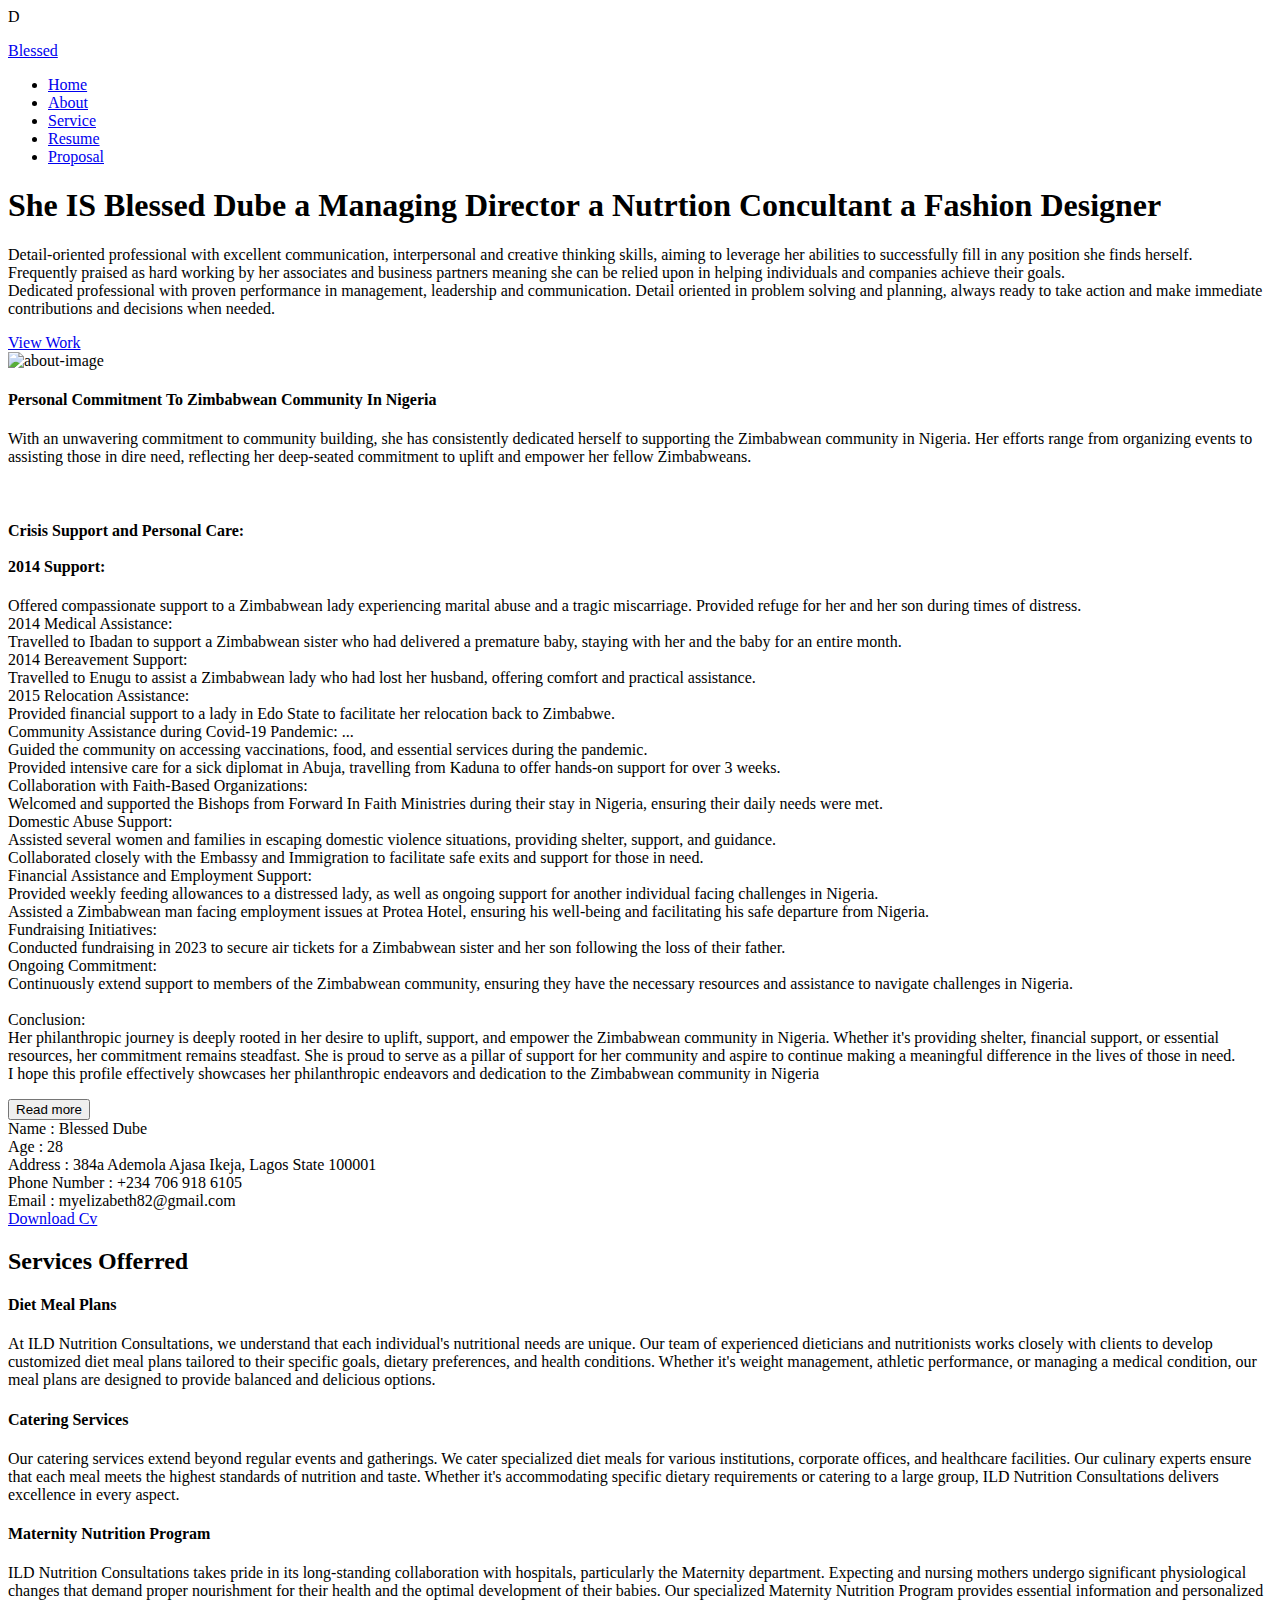
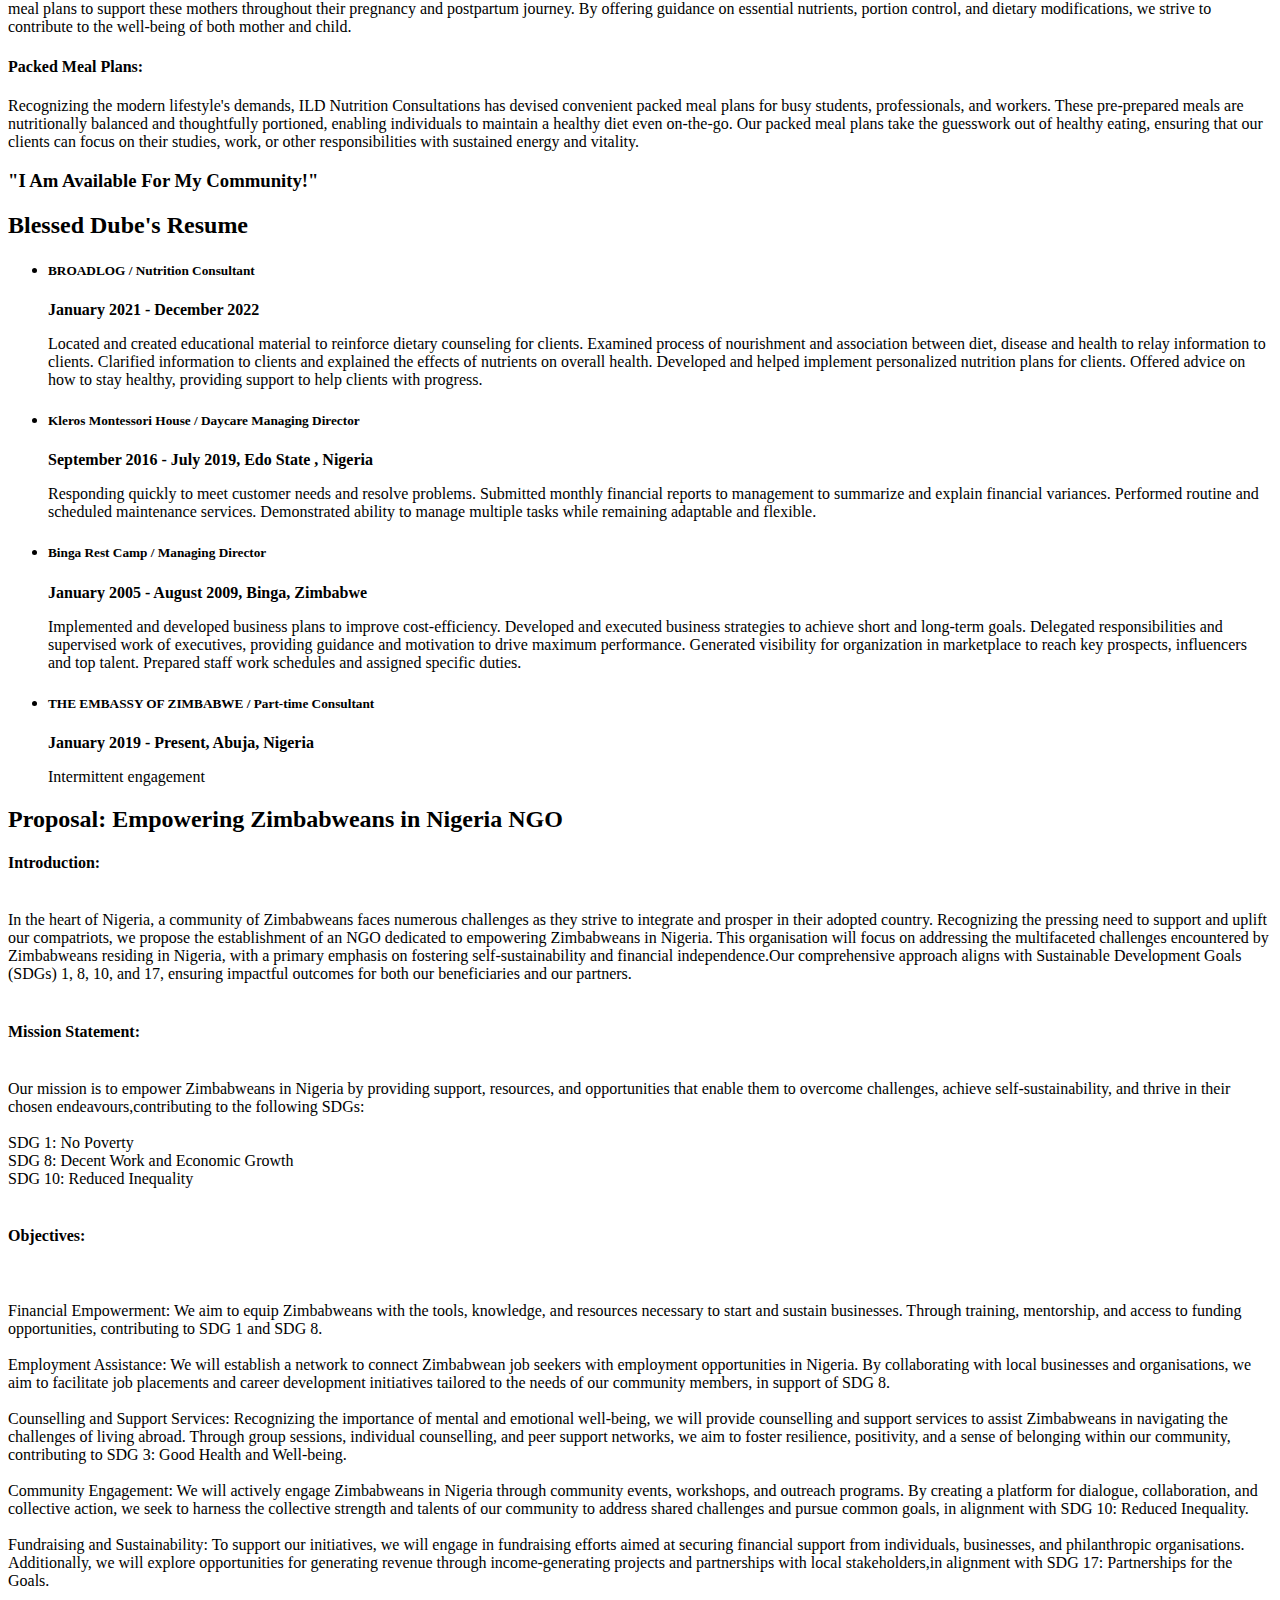
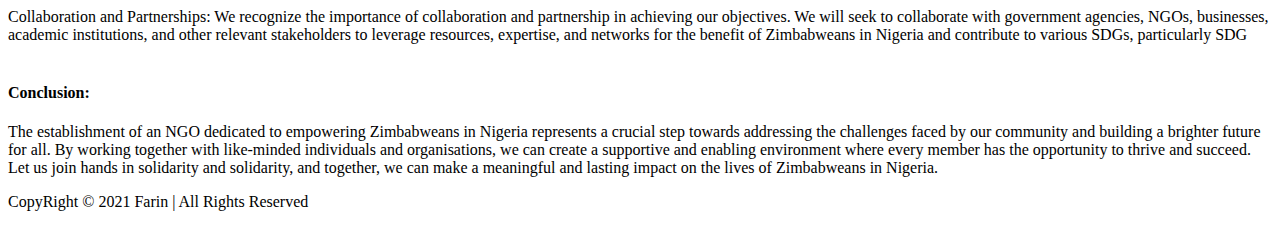
==== index.html @ da4131fa "Add files via upload" ====
<!doctype html>
<html lang="zxx">
	<head>
		<!-- Meta -->
		<meta charset="utf-8">
		<meta http-equiv="X-UA-Compatible" content="IE=edge">
		<meta name="viewport" content="width=device-width, initial-scale=1"> 
		<!-- The above 3 meta tags *must* come first in the head; any other head content must come *after* these tags -->
		<!-- SITE TITLE -->
		<title>Blessed Dube Personal Portfolio</title>
		<link href="https://fonts.googleapis.com/css?family=Poppins:300i,400,400i,500,600,700,800" rel="stylesheet">		
		<link href="fonts/font-awesome.min.css" rel="stylesheet"/>
		<link rel="icon" href="images/favicon.jpg"/>
		<link href="fonts/themify-icons.css" rel="stylesheet"/>		
		<link href="fonts/etline.css" rel="stylesheet"/>
		<link href="css/plugins.css" rel="stylesheet"/>
		<link href="css/lightbox.min.css" rel="stylesheet"/>
		<link href="css/responsive.css" rel="stylesheet"/>
		<link href="css/style.css" rel="stylesheet"/>
		<!-- HTML5 shim and Respond.js IE8 support of HTML5 elements and media queries -->
		<!-- WARNING: Respond.js doesn't work if you view the page via file:// -->
		<!--[if lt IE 9]>
		  <script src="https://oss.maxcdn.com/html5shiv/3.7.2/html5shiv.min.js"></script>
		  <script src="https://oss.maxcdn.com/respond/1.4.2/respond.min.js"></script>
		<![endif]-->
	</head>
	<body data-spy="scroll" data-offset="80">
		<!-- START PRELOADER -->
			<div class="preloader">
				<div class="loader">
					<div class="loader-outter"></div>
					<div class="loader-inner"></div>

					<span>D</span>
				</div>
			</div>
		<!-- END PRELOADER -->
		
		<!-- START NAVBAR -->
			<div class="navbar navbar-default navbar-fixed-top menu-top">
				<div class="container">
					<div class="logo">
						<a href="index.html" class="navbar-brand"><p>Blessed</p></a>
						<div class="mobile-nav"></div>
					</div>
					</div>
					
					<div id="navbar" class="main_menu">
						<ul class="nav navbar-nav navbar-right">
							<li><a href="#home">Home</a></li>
							<li><a href="#about">About</a></li>
							<li><a href="#service">Service</a></li>
							<li><a href="#resume">Resume</a></li>	
							<li><a href="#blog">Proposal</a></li>													

						</ul>
					</div> 
				</div><!--- END CONTAINER -->
			</div> 
		<!-- END NAVBAR -->			
		
		<!-- START BANNER-SHOW -->
			<section id="home" class="main_banner banner_bg">
				<div class="container">
					<div class="row">
						<div class="col-lg-6 col-md-6">
							<div class="banner_content">
								<h1 class="cd-headline clip">
									<span class="fw_600">She IS</span>
									<span class="cd-words-wrapper">
										<b class="is-visible fw_600">Blessed Dube</b>
										<b class="fw_600">a Managing Director</b>
										<b class="fw_600">a Nutrtion Concultant</b>
										<b class="fw_600">a Fashion Designer</b>
									</span>
								</h1>
								<p>Detail-oriented professional with excellent communication, interpersonal and creative thinking skills, aiming to leverage her abilities to successfully fill in any position she finds herself.<br>
									Frequently praised as hard working by her associates and business partners meaning she can be relied upon in helping individuals and companies achieve their goals. <br>
									Dedicated professional with proven performance in management, leadership and communication. Detail oriented in problem solving and planning, always ready to take action and make immediate contributions and decisions when needed.
									</p>
								<a href="#portfolio" class="banner_btn">View Work</a>							
							</div>
						</div>
						
					</div>
				</div>
			</section>
		<!-- END BANNER-SHOW -->
		
		<!-- START ABOUT -->
			<section id="about" class="gray_bg section_padding">
				<div class="container">
					<div class="single_about">
						<div class="row">
							<div class="col-md-5 col-sm-6 col-xs-12">
								<div class="about_image wow fadeInLeft">
									<img src="images/mrs-dube-about.jpg" alt="about-image" />
								</div>
							</div>
							
							<div class="col-md-7 col-sm-6 col-xs-12">
								<div class="about_content_area wow fadeInRight">
									<h4>Personal Commitment To <span>Zimbabwean Community</span> In Nigeria</h4>					
									<p>With an unwavering commitment to community building, she has consistently dedicated herself to supporting the Zimbabwean community in Nigeria. Her efforts range from organizing events to assisting those in dire need, reflecting her deep-seated commitment to uplift and empower her fellow Zimbabweans.</p><br>
									<h4>Crisis <span>Support</span> and<span> Personal</span> Care: <br>
									<br>
									<span>2014 Support:</span>	
									</h4>
									<p>
										Offered compassionate support to a Zimbabwean lady experiencing marital abuse and a tragic miscarriage. Provided refuge for her and her son during times of distress. <br>
										2014 Medical Assistance:<br>

										Travelled to Ibadan to support a Zimbabwean sister who had delivered a premature baby, staying with her and the baby for an entire month. <br>
										2014 Bereavement Support:<br>

										Travelled to Enugu to assist a Zimbabwean lady who had lost her husband, offering comfort and practical assistance. <br>
										2015 Relocation Assistance: <br>

										 Provided financial support to a lady in Edo State to facilitate her relocation back to Zimbabwe. <br>
										Community Assistance during Covid-19 Pandemic:<span id="dots"> ...</span><br>
										<span id="more">Guided the community on accessing vaccinations, food, and essential services during the pandemic. <br>

										Provided intensive care for a sick diplomat in Abuja, travelling from Kaduna to offer hands-on support for over 3 weeks. <br>
										
										Collaboration with Faith-Based Organizations: <br>
										
										Welcomed and supported the Bishops from Forward In Faith Ministries during their stay in Nigeria, ensuring their daily needs were met. <br>
										Domestic Abuse Support: <br>
										
										Assisted several women and families in escaping domestic violence situations, providing shelter, support, and guidance. <br>
										
										Collaborated closely with the Embassy and Immigration to facilitate safe exits and support for those in need. <br>
										
										Financial Assistance and Employment Support: <br>

										Provided weekly feeding allowances to a distressed lady, as well as ongoing support for another individual facing challenges in Nigeria. <br>

										Assisted a Zimbabwean man facing employment issues at Protea Hotel, ensuring his well-being and facilitating his safe departure from Nigeria. <br>

										Fundraising Initiatives: <br>

										Conducted fundraising in 2023 to secure air tickets for a Zimbabwean sister and her son following the loss of their father. <br>
										Ongoing Commitment: <br>

										Continuously extend support to members of the Zimbabwean community, ensuring they have the necessary resources and assistance to navigate challenges in Nigeria. <br>
										<br>
										Conclusion: <br>

										Her philanthropic journey is deeply rooted in her desire to uplift, support, and empower the Zimbabwean community in Nigeria. Whether it's providing shelter, financial support, or essential resources, her commitment remains steadfast. She is proud to serve as a pillar of support for her community and aspire to continue making a meaningful difference in the lives of those in need. <br>

										I hope this profile effectively showcases her philanthropic endeavors and dedication to the Zimbabwean community in Nigeria
										</span>
									</p><div class="read_more"><button onclick="myFunction()" id="myBtn">Read more</button></div>
									<div class="about_details">
										<div class="row">
											<div class="col-md-12">
												<div class="ct_about">
												   <span> Name </span> : Blessed Dube											   
												</div>
											</div>
											
											<div class="col-md-12">
												<div class="ct_about">
												   <span> Age </span>
												   : 28
												</div>
											</div>
											
											<div class="col-md-12">
												<div class="ct_about">
												   <span> Address </span>
												   : 384a Ademola Ajasa Ikeja, Lagos State 100001
												</div>
											</div>
											
											<div class="col-md-12">
												<div class="ct_about">
												   <span> Phone Number </span>
												   : +234 706 918 6105
												</div>
											</div>
											
											<div class="col-md-12">
												<div class="ct_about">
												   <span> Email </span>
												   : myelizabeth82@gmail.com
												</div>
											</div>
										</div>
									</div>
									
									<a href="#" class="btn btn-default main_btn">Download Cv</a>
								</div>
							</div>
						</div>
					</div>
				</div>
			</section>
		<!-- END ABOUT -->
		
		<!-- START SERVICE -->
			<section id="service" class="gray_bg section_padding">
				<div class="container">
					<div class="col-md-12 col-sm-12-col-xs-12">
						<div class="section_heading text-center wow flipInX" data-wow-delay="0.4s">
							<h2><span>Services</span> Offerred</h2>							
							<div class="sm_border"></div>
						</div>	
					</div>
					
					<div class="row text-center">
						<div class="col-md-4 col-sm-6 col-xs-12">
							<div class="single-service wow fadeInDown">
								<h4>Diet Meal Plans</h4>
								<P>At ILD Nutrition Consultations, we understand that each individual's nutritional needs are
									unique. Our team of experienced dieticians and nutritionists works closely with clients to
									develop customized diet meal plans tailored to their specific goals, dietary preferences, and
									health conditions. Whether it's weight management, athletic performance, or managing a
									medical condition, our meal plans are designed to provide balanced and delicious options.</P>
							</div>
						</div> <!-- End Col -->
						<div class="col-md-4 col-sm-6 col-xs-12">
							<div class="single-service wow fadeInDown">
								<h4>Catering Services</h4>
								<P>Our catering services extend beyond regular events and gatherings. We cater specialized
									diet meals for various institutions, corporate offices, and healthcare facilities. Our culinary
									experts ensure that each meal meets the highest standards of nutrition and taste. Whether
									it's accommodating specific dietary requirements or catering to a large group, ILD
									Nutrition Consultations delivers excellence in every aspect.</P>
							</div>
						</div> <!-- End Col -->						
						<div class="col-md-4 col-sm-6 col-xs-12">
							<div class="single-service wow fadeInDown">
								<h4>Maternity Nutrition Program</h4>
								<P>ILD Nutrition Consultations takes pride in its long-standing collaboration with hospitals,
									particularly the Maternity department. Expecting and nursing mothers undergo significant
									physiological changes that demand proper nourishment for their health and the optimal
									development of their babies. Our specialized Maternity Nutrition Program provides
									essential information and personalized meal plans to support these mothers throughout
									their pregnancy and postpartum journey. By offering guidance on essential nutrients,
									portion control, and dietary modifications, we strive to contribute to the well-being of both
									mother and child.</P>
							</div>
						</div> <!-- End Col -->
						<div class="col-md-4 col-sm-6 col-xs-12">
							<div class="single-service wow fadeInUp">
								<h4>Packed Meal Plans:</h4>
								<P>Recognizing the modern lifestyle's demands, ILD Nutrition Consultations has devised
									convenient packed meal plans for busy students, professionals, and workers. These
									pre-prepared meals are nutritionally balanced and thoughtfully portioned, enabling
									individuals to maintain a healthy diet even on-the-go. Our packed meal plans take the
									guesswork out of healthy eating, ensuring that our clients can focus on their studies, work,
									or other responsibilities with sustained energy and vitality.</P>
							</div>
						</div> <!-- End Col -->
						
					</div>
				</div>
			</section>
		<!-- END SERVICE -->
		
		<!-- START CTA -->
			<section class="cta_section section_padding">
				<div class="container">
					<div class="row">
						<div class="col-lg-12 text-center">
							<div class="cta_content wow fadeInDown">
								<h3>"I Am Available For My Community!"</h3>
							</div>
						</div>
					</div>
				</div>
			</section>
        <!-- END CTA -->
		
		<!-- START RESUM -->	
			<section id="resume" class="gray_bg section_padding">
				<div class="container">
					<div class="col-md-12 col-sm-12-col-xs-12">
						<div class="section_heading text-center wow flipInX" data-wow-delay="0.4s">
							<h2>Blessed Dube's <span>Resume</span></h2>						
							<div class="sm_border"></div>
						</div>	
					</div>
					<div class="row">
						<div class="col-md-6 col-sm-12 col-xs-12">
							<div class="education-container wow fadeInLeft">
								<ul class="edu-list">
									<li>										
										<h5>BROADLOG / Nutrition Consultant </h5>
										<strong>January 2021 - December 2022</strong>
										<p>Located and created educational material to reinforce dietary counseling for clients.

											Examined process of nourishment and association between diet, disease and health to relay information to clients.
											
											Clarified information to clients and explained the effects of nutrients on overall health.
											
											Developed and helped implement personalized nutrition plans for clients.
											
											Offered advice on how to stay healthy, providing support to help clients with progress.
											</p>
									</li>
									<li>										
										<h5>Kleros Montessori House / Daycare Managing Director </h5>
										<strong>September 2016 - July 2019, Edo State , Nigeria</strong>
										<p>Responding quickly to meet customer needs and resolve problems.

											Submitted monthly financial reports to management to summarize and explain financial variances.
											
											Performed routine and scheduled maintenance services.
											
											Demonstrated ability to manage multiple tasks while remaining adaptable and flexible.
											</p>
									</li>
									<li>										
										<h5>Binga Rest Camp / Managing Director </h5>
										<strong>January 2005 - August 2009, Binga, Zimbabwe</strong>
										<p>Implemented and developed business plans to improve cost-efficiency.

											Developed and executed business strategies to achieve short and long-term goals.
											
											Delegated responsibilities and supervised work of executives, providing guidance and motivation to drive maximum performance.
											
											Generated visibility for organization in marketplace to reach key prospects, influencers and top talent.
											
											Prepared staff work schedules and assigned specific duties.
											</p>
									</li>
								</ul>
							</div>
						</div>
						
						<div class="col-md-6 col-sm-12 col-xs-12">
							<div class="education-container wow fadeInRight">
								<ul class="edu-list experience">
									<li>										
										<h5>THE EMBASSY OF ZIMBABWE / Part-time Consultant </h5>
										<strong>January 2019 - Present, Abuja, Nigeria </strong>
										<p>Intermittent engagement</p>
									</li>
								</ul>
							</div>
						</div>
					</div>
				</div>
			</section>
		<!-- END RESUM -->
		
		<!-- START BLOG -->
			<section id="blog" class="gray_bg section_padding">
				<div class="container">
					<div class="single_blog">
					<div class="row">
						<div class="col-md-12 col-sm-12-col-xs-12">
							<div class="section_heading text-center">
								<h2><span>Proposal: </span>Empowering Zimbabweans in Nigeria NGO</h2>							
								<div class="sm_border"></div>
							</div>	
						</div>	
								<p><h4><span>Introduction: </span></h4><br>
									In the heart of Nigeria, a community of Zimbabweans faces numerous challenges as they
									strive to integrate and prosper in their adopted country. Recognizing the pressing need to
									support and uplift our compatriots, we propose the establishment of an NGO dedicated to
									empowering Zimbabweans in Nigeria. This organisation will focus on addressing the
									multifaceted challenges encountered by Zimbabweans residing in Nigeria, with a primary
									emphasis on fostering self-sustainability and financial independence.Our comprehensive
									approach aligns with Sustainable Development Goals (SDGs) 1, 8, 10, and 17, ensuring
									impactful outcomes for both our beneficiaries and our partners. <br>
									<br>
									<h4><span>Mission Statement:</span></h4><br>
									Our mission is to empower Zimbabweans in Nigeria by providing support, resources, and
									opportunities that enable them to overcome challenges, achieve self-sustainability, and
									thrive in their chosen endeavours,contributing to the following SDGs:<br>
									<br>
									SDG 1: No Poverty<br>
									SDG 8: Decent Work and Economic Growth<br>
									SDG 10: Reduced Inequality<br>
									<br>
									<h4><span>Objectives:</span></h4><br>
									<br>
									<span>Financial Empowerment: </span>We aim to equip Zimbabweans with the tools, knowledge, and
									resources necessary to start and sustain businesses. Through training, mentorship, and
									access to funding opportunities, contributing to SDG 1 and SDG 8.<br>
									<br>
									<span>Employment Assistance: </span>We will establish a network to connect Zimbabwean job seekers
									with employment opportunities in Nigeria. By collaborating with local businesses and
									organisations, we aim to facilitate job placements and career development initiatives tailored
									to the needs of our community members, in support of SDG 8.<br>
									<br>
									<span>Counselling and Support Services: </span>Recognizing the importance of mental and emotional
									well-being, we will provide counselling and support services to assist Zimbabweans in
									navigating the challenges of living abroad. Through group sessions, individual counselling,
									and peer support networks, we aim to foster resilience, positivity, and a sense of belonging
									within our community, contributing to SDG 3: Good Health and Well-being.<br>
									<br>
									<span>Community Engagement: </span>We will actively engage Zimbabweans in Nigeria through
									community events, workshops, and outreach programs. By creating a platform for dialogue,
									collaboration, and collective action, we seek to harness the collective strength and talents of
									our community to address shared challenges and pursue common goals, in alignment with
									SDG 10: Reduced Inequality.<br>
									<br>
									<span>Fundraising and Sustainability:</span>
									To support our initiatives, we will engage in fundraising efforts aimed at securing financial
									support from individuals, businesses, and philanthropic organisations. Additionally, we will
									explore opportunities for generating revenue through income-generating projects and
									partnerships with local stakeholders,in alignment with SDG 17: Partnerships for the Goals.<br>
									<br>
									<span>Collaboration and Partnerships:</span>
									We recognize the importance of collaboration and partnership in achieving our objectives.
									We will seek to collaborate with government agencies, NGOs, businesses, academic
									institutions, and other relevant stakeholders to leverage resources, expertise, and networks
									for the benefit of Zimbabweans in Nigeria and contribute to various SDGs, particularly SDG<br>
									<br>
									<h4><span>Conclusion:</span></h4>
									The establishment of an NGO dedicated to empowering Zimbabweans in Nigeria represents
									a crucial step towards addressing the challenges faced by our community and building a
									brighter future for all. By working together with like-minded individuals and organisations, we
									can create a supportive and enabling environment where every member has the opportunity
									to thrive and succeed. Let us join hands in solidarity and solidarity, and together, we can
									make a meaningful and lasting impact on the lives of Zimbabweans in Nigeria.
									</p>
								</div>
								</div>
							</div>
						</section>
						
					
		
		<!-- START FOOTER -->
			<div class="footer">
				<div class="container">					
					<div class="copy-text text-center">
						<p>CopyRight © 2021 Farin | All Rights Reserved</p>
					</div>											
				</div>						
			</div>	
		<!-- END FOOTER -->
		
		<!-- Start jQuery -->
			<script src="js/jquery.min.js"></script>
			<script src="js/bootstrap.min.js"></script>
			<script src="js/owl.carousel.min.js"></script>
			<script src="js/modernizr-2.8.3.min.js"></script>
			<script src="js/jquery.nav.js"></script>
			<script src="js/jquery.inview.min.js"></script>
			<script src="js/isotope.pkgd.min.js"></script>
			<script src="js/animated-headline.js"></script>
			<script src="js/jquery.ripples-min.js"></script>
			<script src="js/lightbox.min.js"></script>
			<script src="js/slick-nav.js"></script>
			<script src="js/smooth-scroll.js"></script>
			<script src="js/form-contact.js"></script>
			<script src="js/scrolltopcontrol.js"></script>
			<script src="js/wow.min.js"></script>
			<script src="js/main.js"></script>
		<!-- End jQuery -->
		
	</body>
</html>
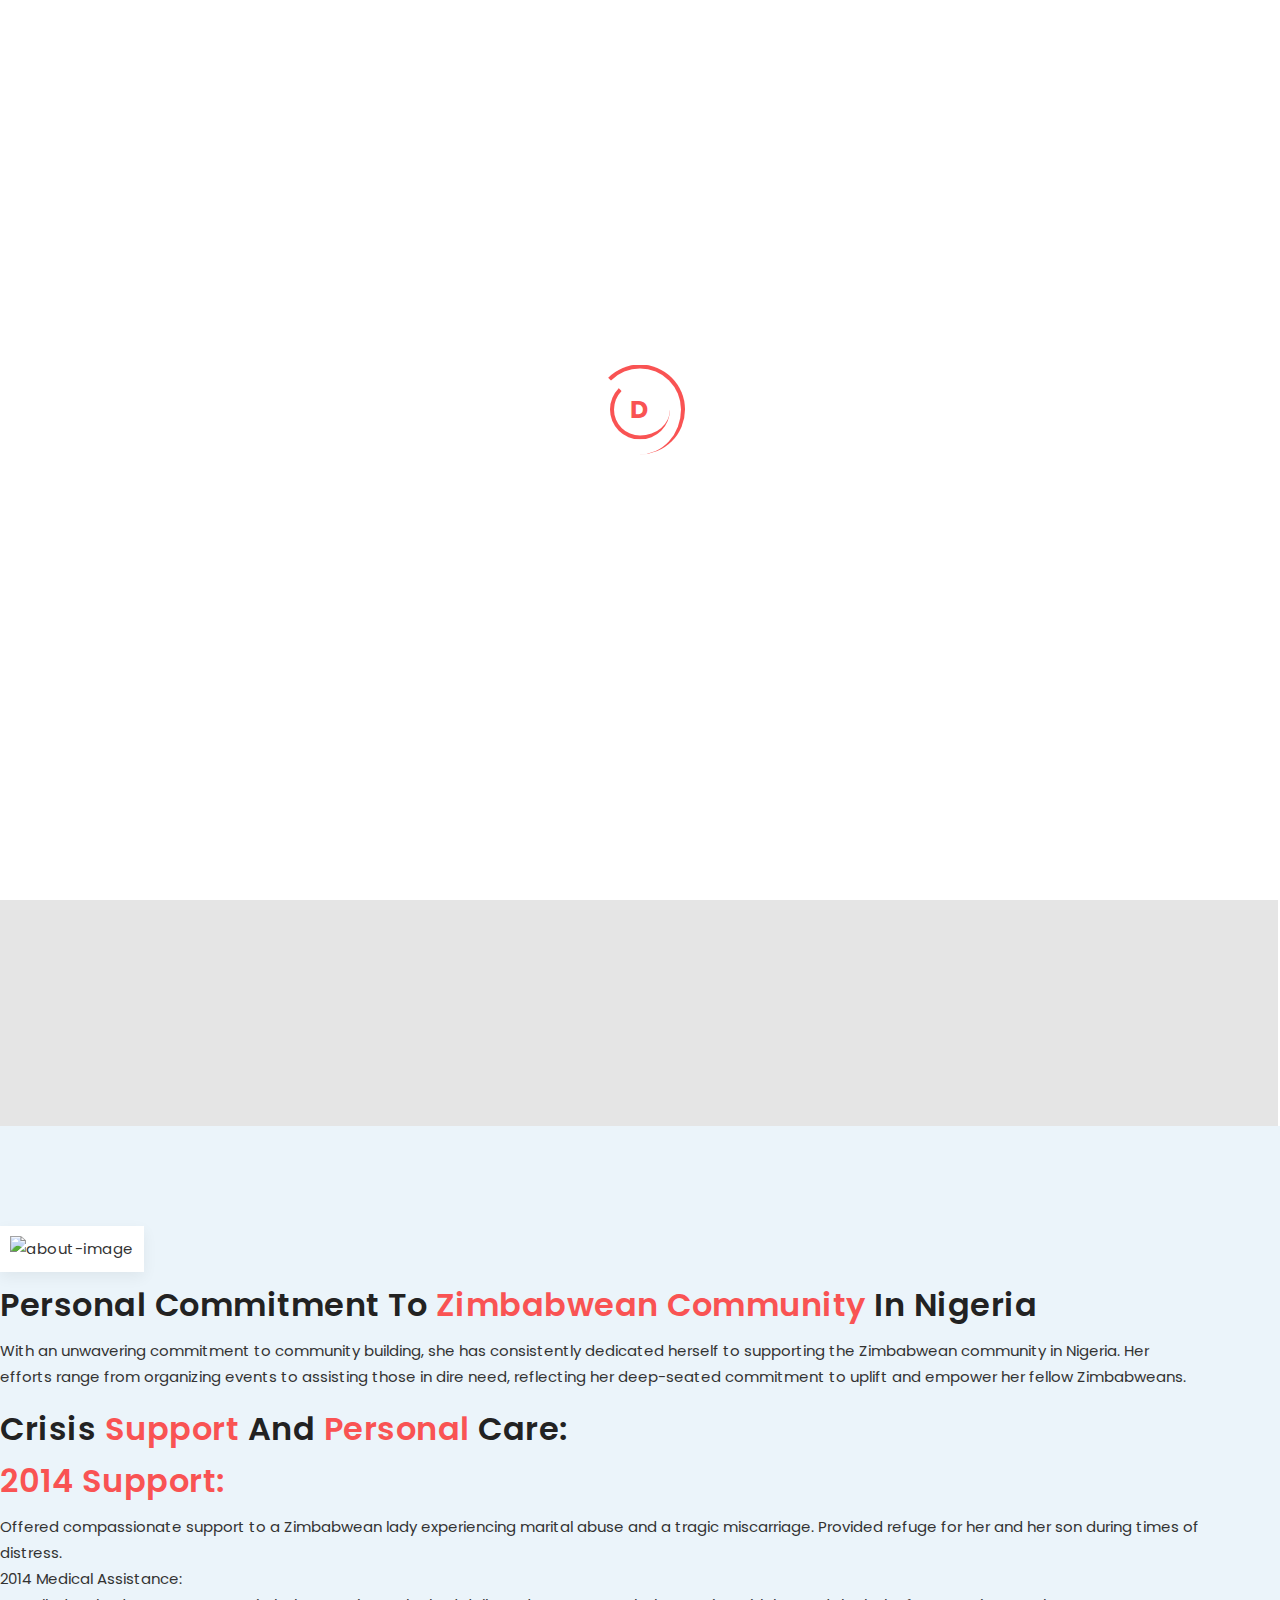
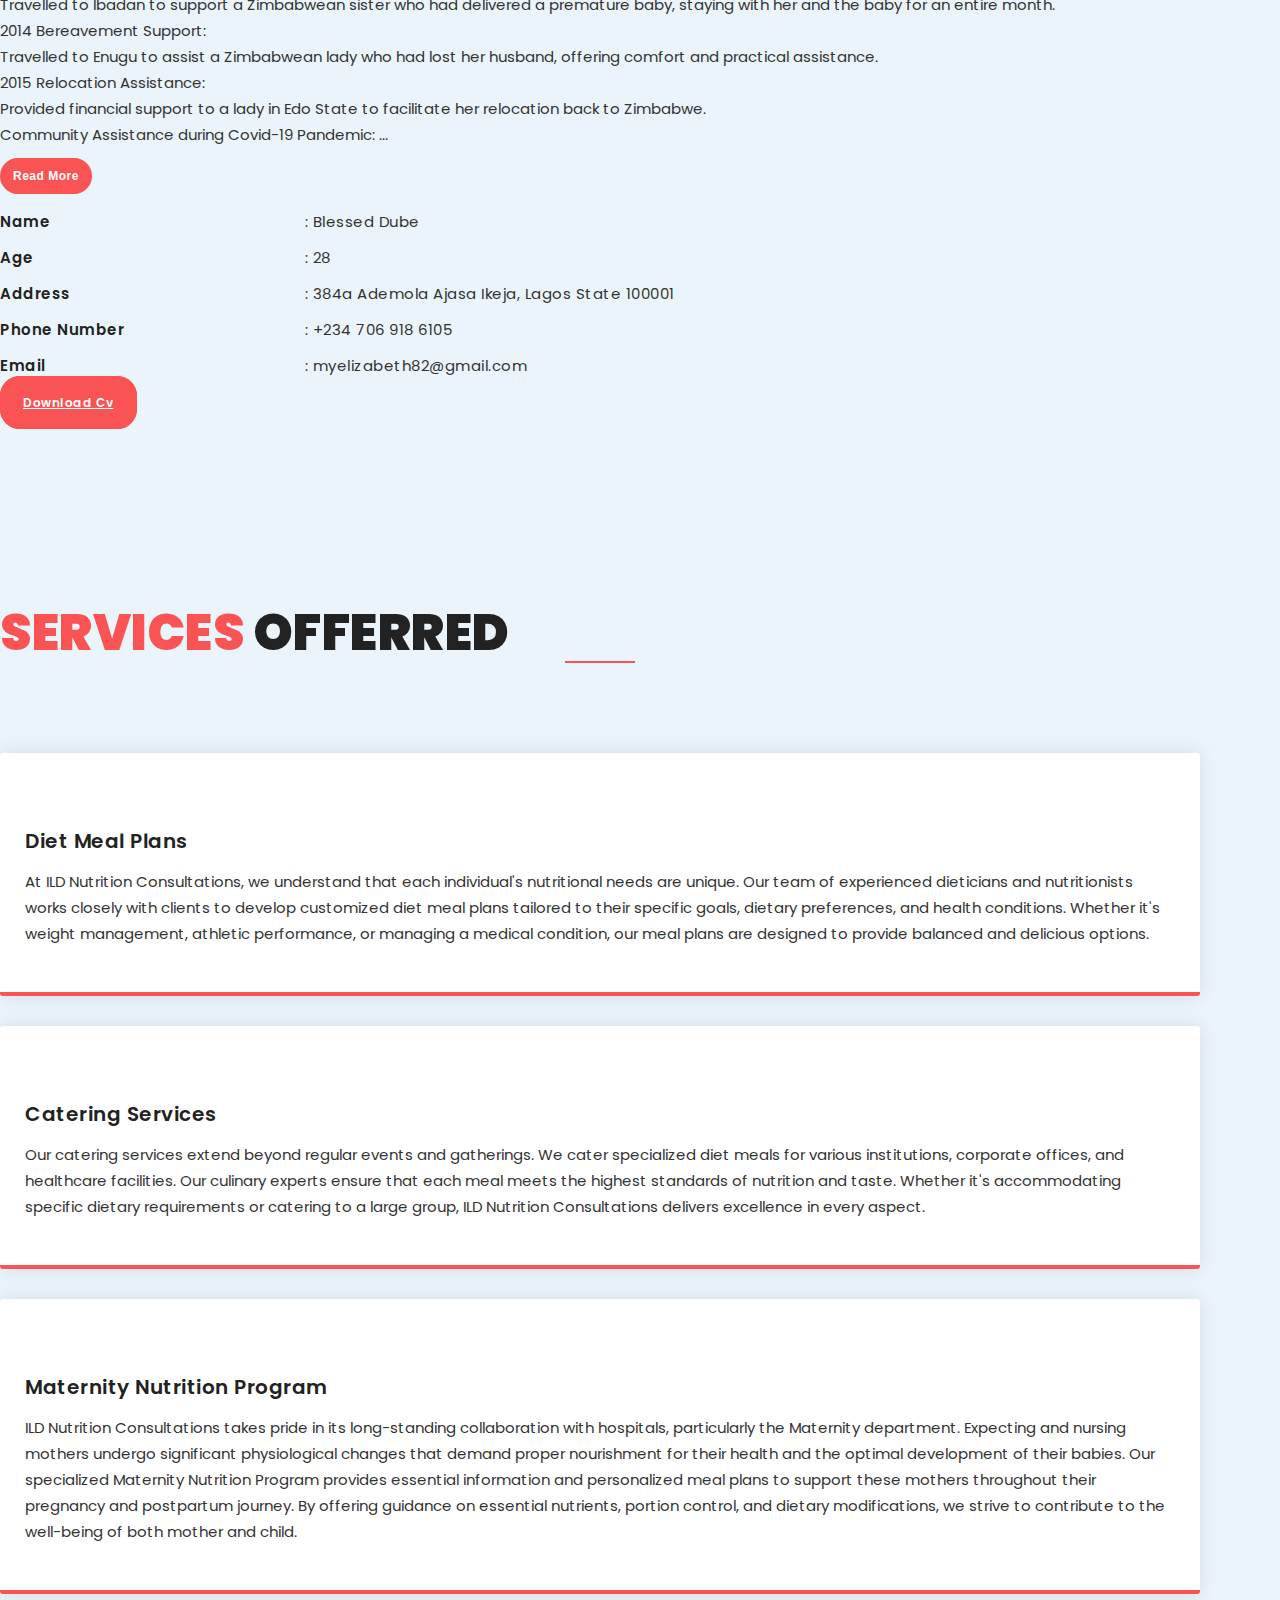
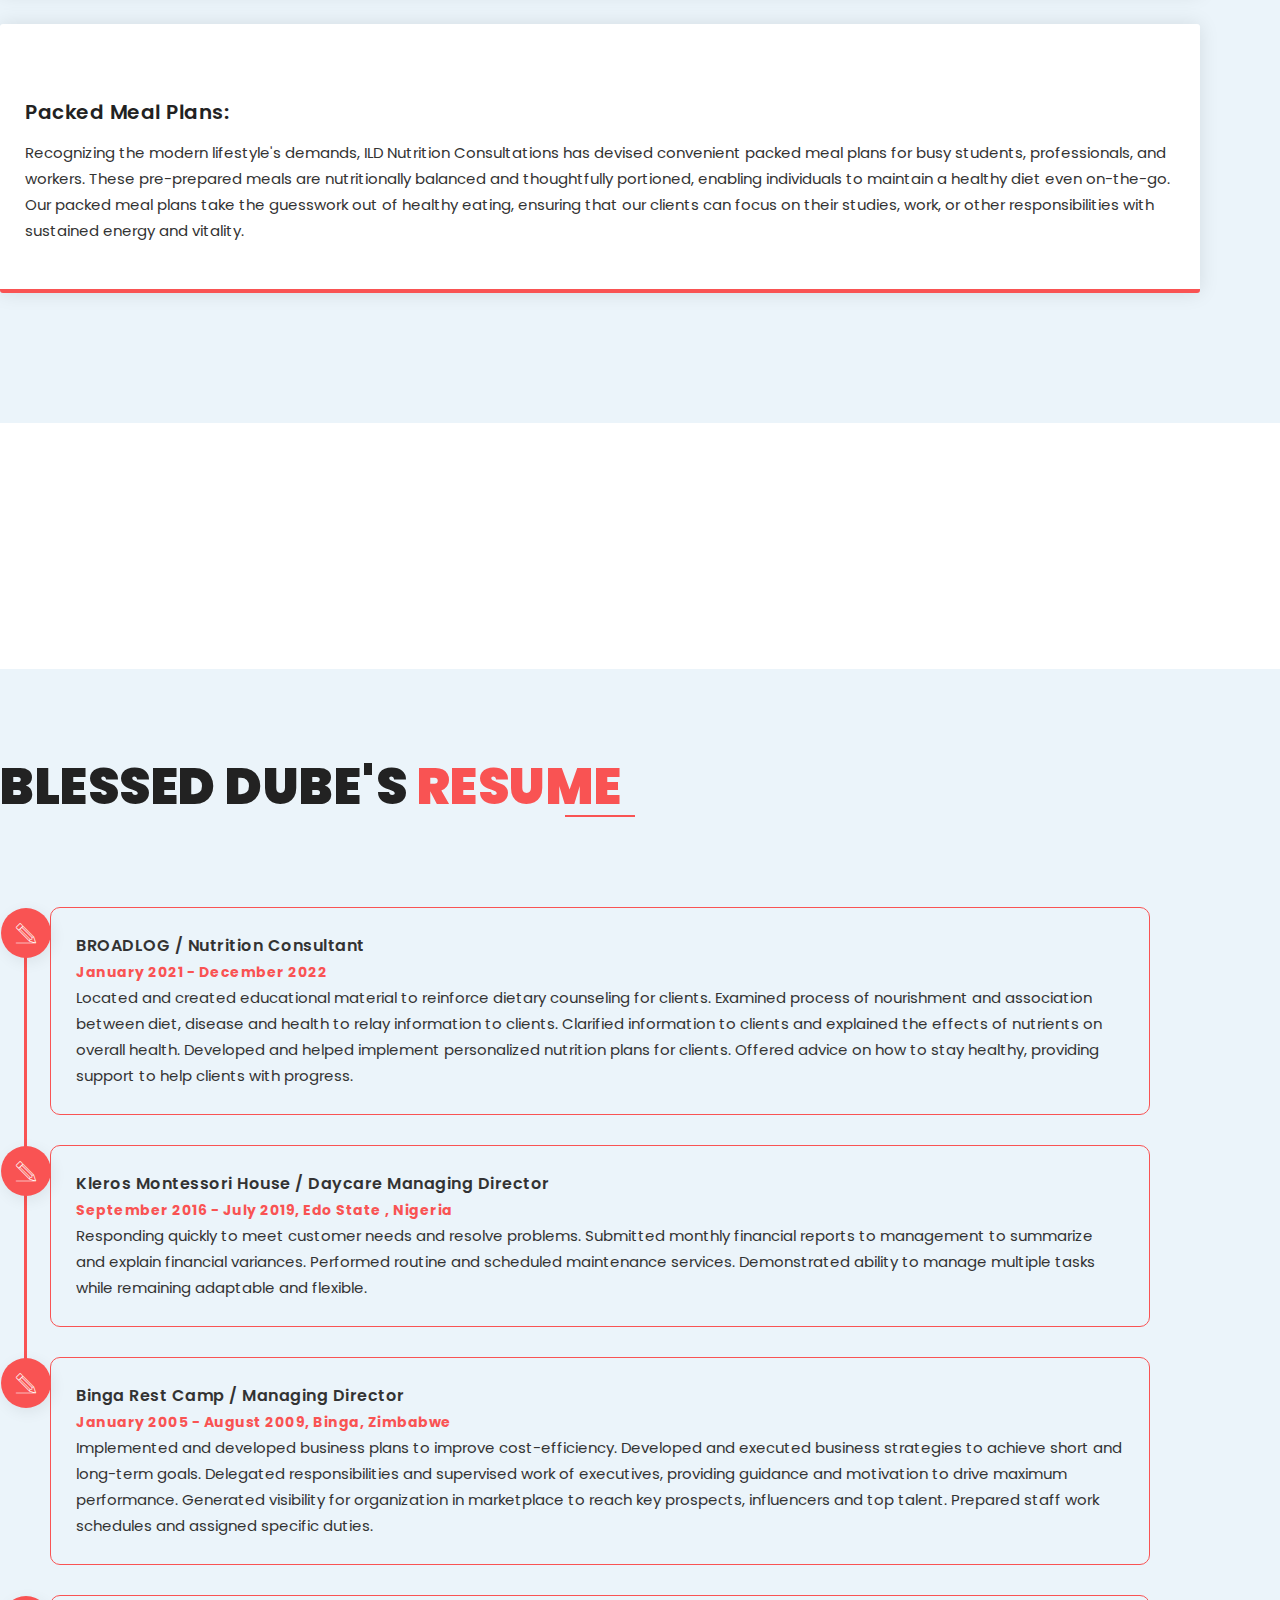
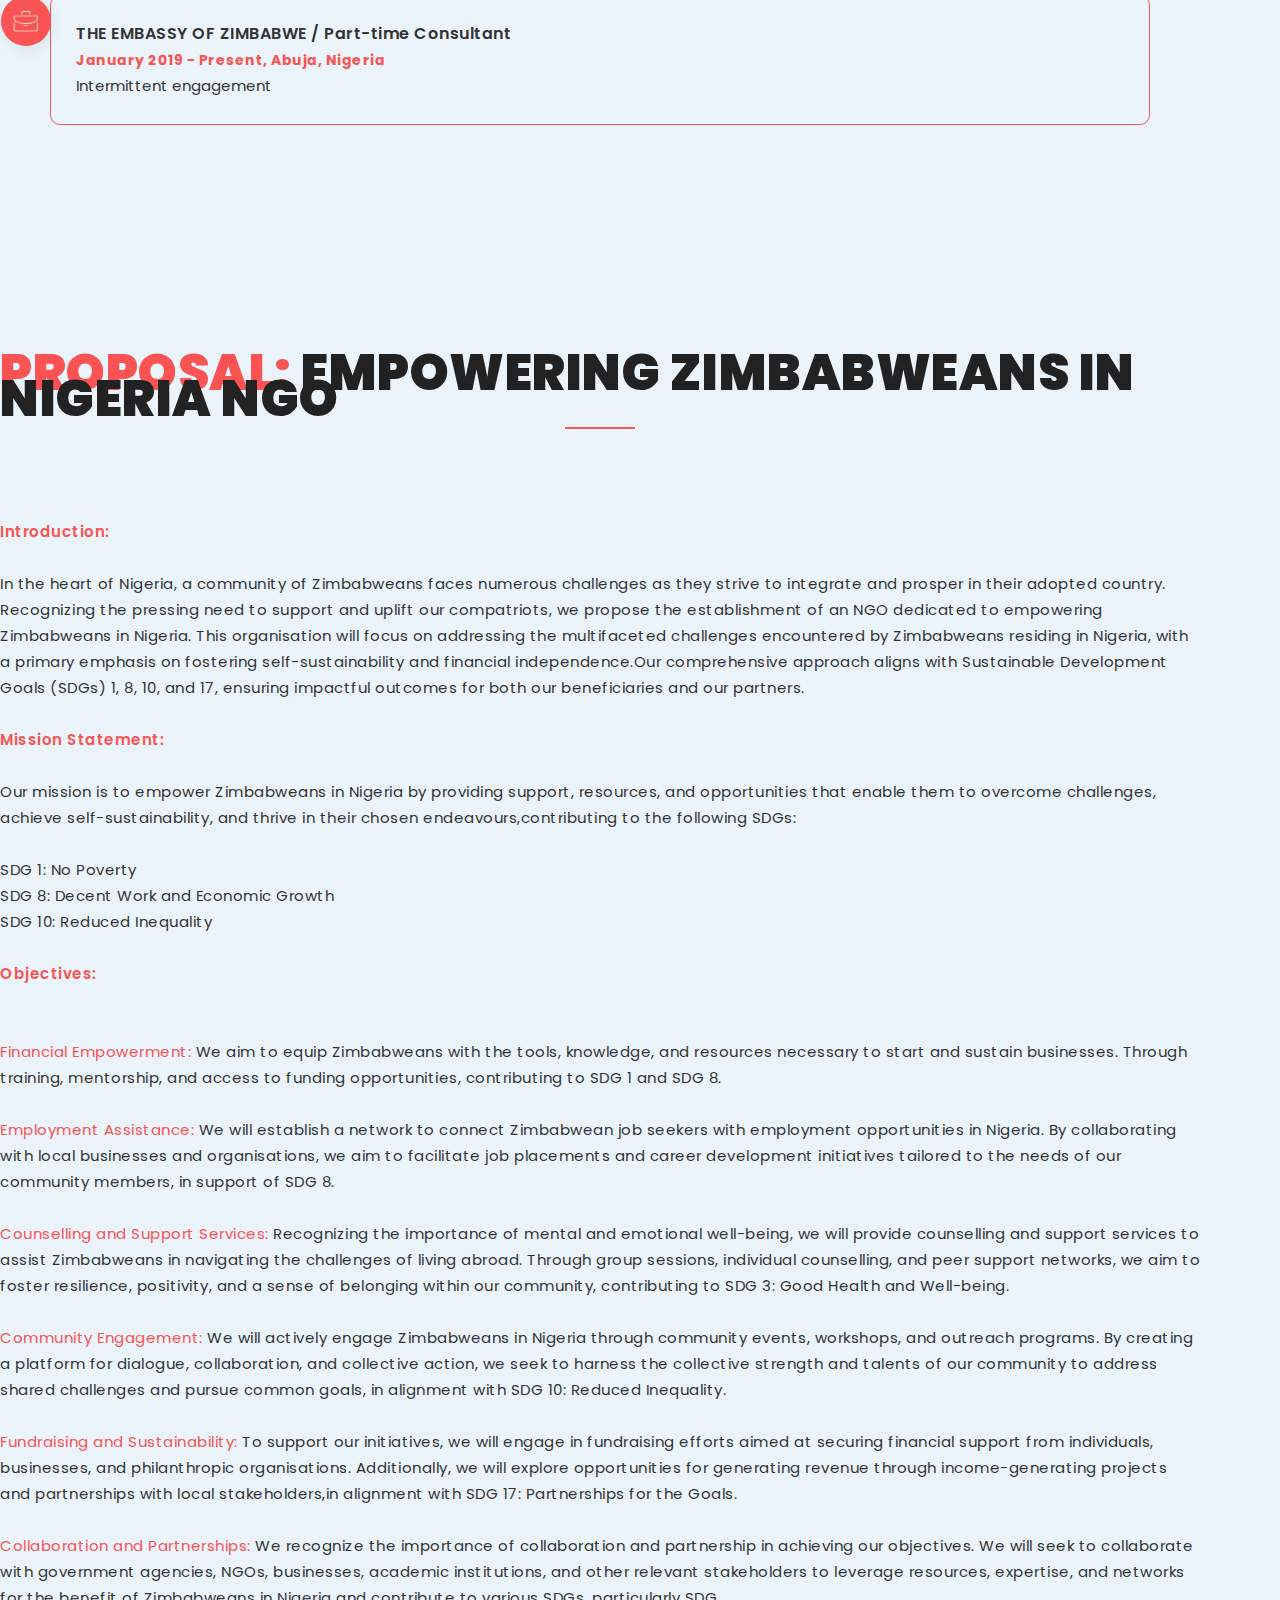
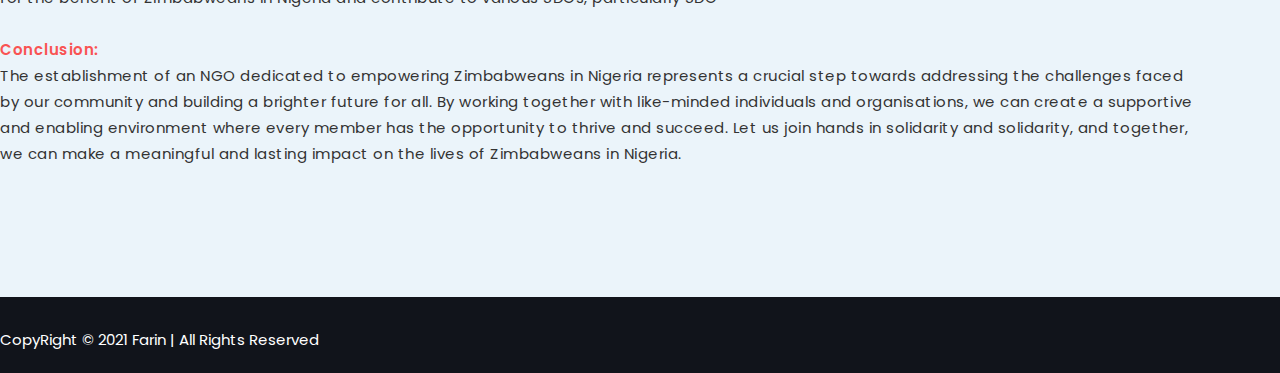
==== commit 3e3f8292: "index.html" ====
--- a/index.html
+++ b/index.html
@@ -8,15 +8,15 @@
 		<!-- The above 3 meta tags *must* come first in the head; any other head content must come *after* these tags -->
 		<!-- SITE TITLE -->
 		<title>Blessed Dube Personal Portfolio</title>
-		<link href="https://fonts.googleapis.com/css?family=Poppins:300i,400,400i,500,600,700,800" rel="stylesheet">		
-		<link href="fonts/font-awesome.min.css" rel="stylesheet"/>
-		<link rel="icon" href="images/favicon.jpg"/>
-		<link href="fonts/themify-icons.css" rel="stylesheet"/>		
-		<link href="fonts/etline.css" rel="stylesheet"/>
-		<link href="css/plugins.css" rel="stylesheet"/>
-		<link href="css/lightbox.min.css" rel="stylesheet"/>
-		<link href="css/responsive.css" rel="stylesheet"/>
-		<link href="css/style.css" rel="stylesheet"/>
+		<link href="https://fonts.googleapis.com/css?family=Poppins:300i,400,400i,500,600,700,800" rel="stylesheet"/>		
+		<link href="font-awesome.min.css" rel="stylesheet"/>
+		<link rel="icon" href="favicon.jpg"/>
+		<link href="themify-icons.css" rel="stylesheet"/>		
+		<link href="etline.css" rel="stylesheet"/>
+		<link href="plugins.css" rel="stylesheet"/>
+		<link href="lightbox.min.css" rel="stylesheet"/>
+		<link href="responsive.css" rel="stylesheet"/>
+		<link href="style.css" rel="stylesheet"/>
 		<!-- HTML5 shim and Respond.js IE8 support of HTML5 elements and media queries -->
 		<!-- WARNING: Respond.js doesn't work if you view the page via file:// -->
 		<!--[if lt IE 9]>
@@ -456,4 +456,4 @@
 		<!-- End jQuery -->
 		
 	</body>
-</html>		+</html>		
--- a/themify-icons.css
+++ b/themify-icons.css
@@ -0,0 +1,1081 @@
+@font-face {
+	font-family: 'themify';
+	src:url('themify.eot?-fvbane');
+	src:url('themify.eot?#iefix-fvbane') format('embedded-opentype'),
+		url('themify.woff?-fvbane') format('woff'),
+		url('themify.ttf?-fvbane') format('truetype'),
+		url('themify.svg?-fvbane#themify') format('svg');
+	font-weight: normal;
+	font-style: normal;
+}
+
+[class^="ti-"], [class*=" ti-"] {
+	font-family: 'themify';
+	speak: none;
+	font-style: normal;
+	font-weight: normal;
+	font-variant: normal;
+	text-transform: none;
+	line-height: 1;
+
+	/* Better Font Rendering =========== */
+	-webkit-font-smoothing: antialiased;
+	-moz-osx-font-smoothing: grayscale;
+}
+
+.ti-wand:before {
+	content: "\e600";
+}
+.ti-volume:before {
+	content: "\e601";
+}
+.ti-user:before {
+	content: "\e602";
+}
+.ti-unlock:before {
+	content: "\e603";
+}
+.ti-unlink:before {
+	content: "\e604";
+}
+.ti-trash:before {
+	content: "\e605";
+}
+.ti-thought:before {
+	content: "\e606";
+}
+.ti-target:before {
+	content: "\e607";
+}
+.ti-tag:before {
+	content: "\e608";
+}
+.ti-tablet:before {
+	content: "\e609";
+}
+.ti-star:before {
+	content: "\e60a";
+}
+.ti-spray:before {
+	content: "\e60b";
+}
+.ti-signal:before {
+	content: "\e60c";
+}
+.ti-shopping-cart:before {
+	content: "\e60d";
+}
+.ti-shopping-cart-full:before {
+	content: "\e60e";
+}
+.ti-settings:before {
+	content: "\e60f";
+}
+.ti-search:before {
+	content: "\e610";
+}
+.ti-zoom-in:before {
+	content: "\e611";
+}
+.ti-zoom-out:before {
+	content: "\e612";
+}
+.ti-cut:before {
+	content: "\e613";
+}
+.ti-ruler:before {
+	content: "\e614";
+}
+.ti-ruler-pencil:before {
+	content: "\e615";
+}
+.ti-ruler-alt:before {
+	content: "\e616";
+}
+.ti-bookmark:before {
+	content: "\e617";
+}
+.ti-bookmark-alt:before {
+	content: "\e618";
+}
+.ti-reload:before {
+	content: "\e619";
+}
+.ti-plus:before {
+	content: "\e61a";
+}
+.ti-pin:before {
+	content: "\e61b";
+}
+.ti-pencil:before {
+	content: "\e61c";
+}
+.ti-pencil-alt:before {
+	content: "\e61d";
+}
+.ti-paint-roller:before {
+	content: "\e61e";
+}
+.ti-paint-bucket:before {
+	content: "\e61f";
+}
+.ti-na:before {
+	content: "\e620";
+}
+.ti-mobile:before {
+	content: "\e621";
+}
+.ti-minus:before {
+	content: "\e622";
+}
+.ti-medall:before {
+	content: "\e623";
+}
+.ti-medall-alt:before {
+	content: "\e624";
+}
+.ti-marker:before {
+	content: "\e625";
+}
+.ti-marker-alt:before {
+	content: "\e626";
+}
+.ti-arrow-up:before {
+	content: "\e627";
+}
+.ti-arrow-right:before {
+	content: "\e628";
+}
+.ti-arrow-left:before {
+	content: "\e629";
+}
+.ti-arrow-down:before {
+	content: "\e62a";
+}
+.ti-lock:before {
+	content: "\e62b";
+}
+.ti-location-arrow:before {
+	content: "\e62c";
+}
+.ti-link:before {
+	content: "\e62d";
+}
+.ti-layout:before {
+	content: "\e62e";
+}
+.ti-layers:before {
+	content: "\e62f";
+}
+.ti-layers-alt:before {
+	content: "\e630";
+}
+.ti-key:before {
+	content: "\e631";
+}
+.ti-import:before {
+	content: "\e632";
+}
+.ti-image:before {
+	content: "\e633";
+}
+.ti-heart:before {
+	content: "\e634";
+}
+.ti-heart-broken:before {
+	content: "\e635";
+}
+.ti-hand-stop:before {
+	content: "\e636";
+}
+.ti-hand-open:before {
+	content: "\e637";
+}
+.ti-hand-drag:before {
+	content: "\e638";
+}
+.ti-folder:before {
+	content: "\e639";
+}
+.ti-flag:before {
+	content: "\e63a";
+}
+.ti-flag-alt:before {
+	content: "\e63b";
+}
+.ti-flag-alt-2:before {
+	content: "\e63c";
+}
+.ti-eye:before {
+	content: "\e63d";
+}
+.ti-export:before {
+	content: "\e63e";
+}
+.ti-exchange-vertical:before {
+	content: "\e63f";
+}
+.ti-desktop:before {
+	content: "\e640";
+}
+.ti-cup:before {
+	content: "\e641";
+}
+.ti-crown:before {
+	content: "\e642";
+}
+.ti-comments:before {
+	content: "\e643";
+}
+.ti-comment:before {
+	content: "\e644";
+}
+.ti-comment-alt:before {
+	content: "\e645";
+}
+.ti-close:before {
+	content: "\e646";
+}
+.ti-clip:before {
+	content: "\e647";
+}
+.ti-angle-up:before {
+	content: "\e648";
+}
+.ti-angle-right:before {
+	content: "\e649";
+}
+.ti-angle-left:before {
+	content: "\e64a";
+}
+.ti-angle-down:before {
+	content: "\e64b";
+}
+.ti-check:before {
+	content: "\e64c";
+}
+.ti-check-box:before {
+	content: "\e64d";
+}
+.ti-camera:before {
+	content: "\e64e";
+}
+.ti-announcement:before {
+	content: "\e64f";
+}
+.ti-brush:before {
+	content: "\e650";
+}
+.ti-briefcase:before {
+	content: "\e651";
+}
+.ti-bolt:before {
+	content: "\e652";
+}
+.ti-bolt-alt:before {
+	content: "\e653";
+}
+.ti-blackboard:before {
+	content: "\e654";
+}
+.ti-bag:before {
+	content: "\e655";
+}
+.ti-move:before {
+	content: "\e656";
+}
+.ti-arrows-vertical:before {
+	content: "\e657";
+}
+.ti-arrows-horizontal:before {
+	content: "\e658";
+}
+.ti-fullscreen:before {
+	content: "\e659";
+}
+.ti-arrow-top-right:before {
+	content: "\e65a";
+}
+.ti-arrow-top-left:before {
+	content: "\e65b";
+}
+.ti-arrow-circle-up:before {
+	content: "\e65c";
+}
+.ti-arrow-circle-right:before {
+	content: "\e65d";
+}
+.ti-arrow-circle-left:before {
+	content: "\e65e";
+}
+.ti-arrow-circle-down:before {
+	content: "\e65f";
+}
+.ti-angle-double-up:before {
+	content: "\e660";
+}
+.ti-angle-double-right:before {
+	content: "\e661";
+}
+.ti-angle-double-left:before {
+	content: "\e662";
+}
+.ti-angle-double-down:before {
+	content: "\e663";
+}
+.ti-zip:before {
+	content: "\e664";
+}
+.ti-world:before {
+	content: "\e665";
+}
+.ti-wheelchair:before {
+	content: "\e666";
+}
+.ti-view-list:before {
+	content: "\e667";
+}
+.ti-view-list-alt:before {
+	content: "\e668";
+}
+.ti-view-grid:before {
+	content: "\e669";
+}
+.ti-uppercase:before {
+	content: "\e66a";
+}
+.ti-upload:before {
+	content: "\e66b";
+}
+.ti-underline:before {
+	content: "\e66c";
+}
+.ti-truck:before {
+	content: "\e66d";
+}
+.ti-timer:before {
+	content: "\e66e";
+}
+.ti-ticket:before {
+	content: "\e66f";
+}
+.ti-thumb-up:before {
+	content: "\e670";
+}
+.ti-thumb-down:before {
+	content: "\e671";
+}
+.ti-text:before {
+	content: "\e672";
+}
+.ti-stats-up:before {
+	content: "\e673";
+}
+.ti-stats-down:before {
+	content: "\e674";
+}
+.ti-split-v:before {
+	content: "\e675";
+}
+.ti-split-h:before {
+	content: "\e676";
+}
+.ti-smallcap:before {
+	content: "\e677";
+}
+.ti-shine:before {
+	content: "\e678";
+}
+.ti-shift-right:before {
+	content: "\e679";
+}
+.ti-shift-left:before {
+	content: "\e67a";
+}
+.ti-shield:before {
+	content: "\e67b";
+}
+.ti-notepad:before {
+	content: "\e67c";
+}
+.ti-server:before {
+	content: "\e67d";
+}
+.ti-quote-right:before {
+	content: "\e67e";
+}
+.ti-quote-left:before {
+	content: "\e67f";
+}
+.ti-pulse:before {
+	content: "\e680";
+}
+.ti-printer:before {
+	content: "\e681";
+}
+.ti-power-off:before {
+	content: "\e682";
+}
+.ti-plug:before {
+	content: "\e683";
+}
+.ti-pie-chart:before {
+	content: "\e684";
+}
+.ti-paragraph:before {
+	content: "\e685";
+}
+.ti-panel:before {
+	content: "\e686";
+}
+.ti-package:before {
+	content: "\e687";
+}
+.ti-music:before {
+	content: "\e688";
+}
+.ti-music-alt:before {
+	content: "\e689";
+}
+.ti-mouse:before {
+	content: "\e68a";
+}
+.ti-mouse-alt:before {
+	content: "\e68b";
+}
+.ti-money:before {
+	content: "\e68c";
+}
+.ti-microphone:before {
+	content: "\e68d";
+}
+.ti-menu:before {
+	content: "\e68e";
+}
+.ti-menu-alt:before {
+	content: "\e68f";
+}
+.ti-map:before {
+	content: "\e690";
+}
+.ti-map-alt:before {
+	content: "\e691";
+}
+.ti-loop:before {
+	content: "\e692";
+}
+.ti-location-pin:before {
+	content: "\e693";
+}
+.ti-list:before {
+	content: "\e694";
+}
+.ti-light-bulb:before {
+	content: "\e695";
+}
+.ti-Italic:before {
+	content: "\e696";
+}
+.ti-info:before {
+	content: "\e697";
+}
+.ti-infinite:before {
+	content: "\e698";
+}
+.ti-id-badge:before {
+	content: "\e699";
+}
+.ti-hummer:before {
+	content: "\e69a";
+}
+.ti-home:before {
+	content: "\e69b";
+}
+.ti-help:before {
+	content: "\e69c";
+}
+.ti-headphone:before {
+	content: "\e69d";
+}
+.ti-harddrives:before {
+	content: "\e69e";
+}
+.ti-harddrive:before {
+	content: "\e69f";
+}
+.ti-gift:before {
+	content: "\e6a0";
+}
+.ti-game:before {
+	content: "\e6a1";
+}
+.ti-filter:before {
+	content: "\e6a2";
+}
+.ti-files:before {
+	content: "\e6a3";
+}
+.ti-file:before {
+	content: "\e6a4";
+}
+.ti-eraser:before {
+	content: "\e6a5";
+}
+.ti-envelope:before {
+	content: "\e6a6";
+}
+.ti-download:before {
+	content: "\e6a7";
+}
+.ti-direction:before {
+	content: "\e6a8";
+}
+.ti-direction-alt:before {
+	content: "\e6a9";
+}
+.ti-dashboard:before {
+	content: "\e6aa";
+}
+.ti-control-stop:before {
+	content: "\e6ab";
+}
+.ti-control-shuffle:before {
+	content: "\e6ac";
+}
+.ti-control-play:before {
+	content: "\e6ad";
+}
+.ti-control-pause:before {
+	content: "\e6ae";
+}
+.ti-control-forward:before {
+	content: "\e6af";
+}
+.ti-control-backward:before {
+	content: "\e6b0";
+}
+.ti-cloud:before {
+	content: "\e6b1";
+}
+.ti-cloud-up:before {
+	content: "\e6b2";
+}
+.ti-cloud-down:before {
+	content: "\e6b3";
+}
+.ti-clipboard:before {
+	content: "\e6b4";
+}
+.ti-car:before {
+	content: "\e6b5";
+}
+.ti-calendar:before {
+	content: "\e6b6";
+}
+.ti-book:before {
+	content: "\e6b7";
+}
+.ti-bell:before {
+	content: "\e6b8";
+}
+.ti-basketball:before {
+	content: "\e6b9";
+}
+.ti-bar-chart:before {
+	content: "\e6ba";
+}
+.ti-bar-chart-alt:before {
+	content: "\e6bb";
+}
+.ti-back-right:before {
+	content: "\e6bc";
+}
+.ti-back-left:before {
+	content: "\e6bd";
+}
+.ti-arrows-corner:before {
+	content: "\e6be";
+}
+.ti-archive:before {
+	content: "\e6bf";
+}
+.ti-anchor:before {
+	content: "\e6c0";
+}
+.ti-align-right:before {
+	content: "\e6c1";
+}
+.ti-align-left:before {
+	content: "\e6c2";
+}
+.ti-align-justify:before {
+	content: "\e6c3";
+}
+.ti-align-center:before {
+	content: "\e6c4";
+}
+.ti-alert:before {
+	content: "\e6c5";
+}
+.ti-alarm-clock:before {
+	content: "\e6c6";
+}
+.ti-agenda:before {
+	content: "\e6c7";
+}
+.ti-write:before {
+	content: "\e6c8";
+}
+.ti-window:before {
+	content: "\e6c9";
+}
+.ti-widgetized:before {
+	content: "\e6ca";
+}
+.ti-widget:before {
+	content: "\e6cb";
+}
+.ti-widget-alt:before {
+	content: "\e6cc";
+}
+.ti-wallet:before {
+	content: "\e6cd";
+}
+.ti-video-clapper:before {
+	content: "\e6ce";
+}
+.ti-video-camera:before {
+	content: "\e6cf";
+}
+.ti-vector:before {
+	content: "\e6d0";
+}
+.ti-themify-logo:before {
+	content: "\e6d1";
+}
+.ti-themify-favicon:before {
+	content: "\e6d2";
+}
+.ti-themify-favicon-alt:before {
+	content: "\e6d3";
+}
+.ti-support:before {
+	content: "\e6d4";
+}
+.ti-stamp:before {
+	content: "\e6d5";
+}
+.ti-split-v-alt:before {
+	content: "\e6d6";
+}
+.ti-slice:before {
+	content: "\e6d7";
+}
+.ti-shortcode:before {
+	content: "\e6d8";
+}
+.ti-shift-right-alt:before {
+	content: "\e6d9";
+}
+.ti-shift-left-alt:before {
+	content: "\e6da";
+}
+.ti-ruler-alt-2:before {
+	content: "\e6db";
+}
+.ti-receipt:before {
+	content: "\e6dc";
+}
+.ti-pin2:before {
+	content: "\e6dd";
+}
+.ti-pin-alt:before {
+	content: "\e6de";
+}
+.ti-pencil-alt2:before {
+	content: "\e6df";
+}
+.ti-palette:before {
+	content: "\e6e0";
+}
+.ti-more:before {
+	content: "\e6e1";
+}
+.ti-more-alt:before {
+	content: "\e6e2";
+}
+.ti-microphone-alt:before {
+	content: "\e6e3";
+}
+.ti-magnet:before {
+	content: "\e6e4";
+}
+.ti-line-double:before {
+	content: "\e6e5";
+}
+.ti-line-dotted:before {
+	content: "\e6e6";
+}
+.ti-line-dashed:before {
+	content: "\e6e7";
+}
+.ti-layout-width-full:before {
+	content: "\e6e8";
+}
+.ti-layout-width-default:before {
+	content: "\e6e9";
+}
+.ti-layout-width-default-alt:before {
+	content: "\e6ea";
+}
+.ti-layout-tab:before {
+	content: "\e6eb";
+}
+.ti-layout-tab-window:before {
+	content: "\e6ec";
+}
+.ti-layout-tab-v:before {
+	content: "\e6ed";
+}
+.ti-layout-tab-min:before {
+	content: "\e6ee";
+}
+.ti-layout-slider:before {
+	content: "\e6ef";
+}
+.ti-layout-slider-alt:before {
+	content: "\e6f0";
+}
+.ti-layout-sidebar-right:before {
+	content: "\e6f1";
+}
+.ti-layout-sidebar-none:before {
+	content: "\e6f2";
+}
+.ti-layout-sidebar-left:before {
+	content: "\e6f3";
+}
+.ti-layout-placeholder:before {
+	content: "\e6f4";
+}
+.ti-layout-menu:before {
+	content: "\e6f5";
+}
+.ti-layout-menu-v:before {
+	content: "\e6f6";
+}
+.ti-layout-menu-separated:before {
+	content: "\e6f7";
+}
+.ti-layout-menu-full:before {
+	content: "\e6f8";
+}
+.ti-layout-media-right-alt:before {
+	content: "\e6f9";
+}
+.ti-layout-media-right:before {
+	content: "\e6fa";
+}
+.ti-layout-media-overlay:before {
+	content: "\e6fb";
+}
+.ti-layout-media-overlay-alt:before {
+	content: "\e6fc";
+}
+.ti-layout-media-overlay-alt-2:before {
+	content: "\e6fd";
+}
+.ti-layout-media-left-alt:before {
+	content: "\e6fe";
+}
+.ti-layout-media-left:before {
+	content: "\e6ff";
+}
+.ti-layout-media-center-alt:before {
+	content: "\e700";
+}
+.ti-layout-media-center:before {
+	content: "\e701";
+}
+.ti-layout-list-thumb:before {
+	content: "\e702";
+}
+.ti-layout-list-thumb-alt:before {
+	content: "\e703";
+}
+.ti-layout-list-post:before {
+	content: "\e704";
+}
+.ti-layout-list-large-image:before {
+	content: "\e705";
+}
+.ti-layout-line-solid:before {
+	content: "\e706";
+}
+.ti-layout-grid4:before {
+	content: "\e707";
+}
+.ti-layout-grid3:before {
+	content: "\e708";
+}
+.ti-layout-grid2:before {
+	content: "\e709";
+}
+.ti-layout-grid2-thumb:before {
+	content: "\e70a";
+}
+.ti-layout-cta-right:before {
+	content: "\e70b";
+}
+.ti-layout-cta-left:before {
+	content: "\e70c";
+}
+.ti-layout-cta-center:before {
+	content: "\e70d";
+}
+.ti-layout-cta-btn-right:before {
+	content: "\e70e";
+}
+.ti-layout-cta-btn-left:before {
+	content: "\e70f";
+}
+.ti-layout-column4:before {
+	content: "\e710";
+}
+.ti-layout-column3:before {
+	content: "\e711";
+}
+.ti-layout-column2:before {
+	content: "\e712";
+}
+.ti-layout-accordion-separated:before {
+	content: "\e713";
+}
+.ti-layout-accordion-merged:before {
+	content: "\e714";
+}
+.ti-layout-accordion-list:before {
+	content: "\e715";
+}
+.ti-ink-pen:before {
+	content: "\e716";
+}
+.ti-info-alt:before {
+	content: "\e717";
+}
+.ti-help-alt:before {
+	content: "\e718";
+}
+.ti-headphone-alt:before {
+	content: "\e719";
+}
+.ti-hand-point-up:before {
+	content: "\e71a";
+}
+.ti-hand-point-right:before {
+	content: "\e71b";
+}
+.ti-hand-point-left:before {
+	content: "\e71c";
+}
+.ti-hand-point-down:before {
+	content: "\e71d";
+}
+.ti-gallery:before {
+	content: "\e71e";
+}
+.ti-face-smile:before {
+	content: "\e71f";
+}
+.ti-face-sad:before {
+	content: "\e720";
+}
+.ti-credit-card:before {
+	content: "\e721";
+}
+.ti-control-skip-forward:before {
+	content: "\e722";
+}
+.ti-control-skip-backward:before {
+	content: "\e723";
+}
+.ti-control-record:before {
+	content: "\e724";
+}
+.ti-control-eject:before {
+	content: "\e725";
+}
+.ti-comments-smiley:before {
+	content: "\e726";
+}
+.ti-brush-alt:before {
+	content: "\e727";
+}
+.ti-youtube:before {
+	content: "\e728";
+}
+.ti-vimeo:before {
+	content: "\e729";
+}
+.ti-twitter:before {
+	content: "\e72a";
+}
+.ti-time:before {
+	content: "\e72b";
+}
+.ti-tumblr:before {
+	content: "\e72c";
+}
+.ti-skype:before {
+	content: "\e72d";
+}
+.ti-share:before {
+	content: "\e72e";
+}
+.ti-share-alt:before {
+	content: "\e72f";
+}
+.ti-rocket:before {
+	content: "\e730";
+}
+.ti-pinterest:before {
+	content: "\e731";
+}
+.ti-new-window:before {
+	content: "\e732";
+}
+.ti-microsoft:before {
+	content: "\e733";
+}
+.ti-list-ol:before {
+	content: "\e734";
+}
+.ti-linkedin:before {
+	content: "\e735";
+}
+.ti-layout-sidebar-2:before {
+	content: "\e736";
+}
+.ti-layout-grid4-alt:before {
+	content: "\e737";
+}
+.ti-layout-grid3-alt:before {
+	content: "\e738";
+}
+.ti-layout-grid2-alt:before {
+	content: "\e739";
+}
+.ti-layout-column4-alt:before {
+	content: "\e73a";
+}
+.ti-layout-column3-alt:before {
+	content: "\e73b";
+}
+.ti-layout-column2-alt:before {
+	content: "\e73c";
+}
+.ti-instagram:before {
+	content: "\e73d";
+}
+.ti-google:before {
+	content: "\e73e";
+}
+.ti-github:before {
+	content: "\e73f";
+}
+.ti-flickr:before {
+	content: "\e740";
+}
+.ti-facebook:before {
+	content: "\e741";
+}
+.ti-dropbox:before {
+	content: "\e742";
+}
+.ti-dribbble:before {
+	content: "\e743";
+}
+.ti-apple:before {
+	content: "\e744";
+}
+.ti-android:before {
+	content: "\e745";
+}
+.ti-save:before {
+	content: "\e746";
+}
+.ti-save-alt:before {
+	content: "\e747";
+}
+.ti-yahoo:before {
+	content: "\e748";
+}
+.ti-wordpress:before {
+	content: "\e749";
+}
+.ti-vimeo-alt:before {
+	content: "\e74a";
+}
+.ti-twitter-alt:before {
+	content: "\e74b";
+}
+.ti-tumblr-alt:before {
+	content: "\e74c";
+}
+.ti-trello:before {
+	content: "\e74d";
+}
+.ti-stack-overflow:before {
+	content: "\e74e";
+}
+.ti-soundcloud:before {
+	content: "\e74f";
+}
+.ti-sharethis:before {
+	content: "\e750";
+}
+.ti-sharethis-alt:before {
+	content: "\e751";
+}
+.ti-reddit:before {
+	content: "\e752";
+}
+.ti-pinterest-alt:before {
+	content: "\e753";
+}
+.ti-microsoft-alt:before {
+	content: "\e754";
+}
+.ti-linux:before {
+	content: "\e755";
+}
+.ti-jsfiddle:before {
+	content: "\e756";
+}
+.ti-joomla:before {
+	content: "\e757";
+}
+.ti-html5:before {
+	content: "\e758";
+}
+.ti-flickr-alt:before {
+	content: "\e759";
+}
+.ti-email:before {
+	content: "\e75a";
+}
+.ti-drupal:before {
+	content: "\e75b";
+}
+.ti-dropbox-alt:before {
+	content: "\e75c";
+}
+.ti-css3:before {
+	content: "\e75d";
+}
+.ti-rss:before {
+	content: "\e75e";
+}
+.ti-rss-alt:before {
+	content: "\e75f";
+}
--- a/etline.css
+++ b/etline.css
@@ -0,0 +1,343 @@
+@font-face {
+	font-family: 'et-line';
+	src:url('et-line.eot');
+	src:url('et-line.eot?#iefix') format('embedded-opentype'),
+		url('et-line.woff') format('woff'),
+		url('et-line.ttf') format('truetype'),
+		url('et-line.svg#et-line') format('svg');
+	font-weight: normal;
+	font-style: normal;
+}
+
+/* Use the following CSS code if you want to use data attributes for inserting your icons */
+[data-icon]:before {
+	font-family: 'et-line';
+	content: attr(data-icon);
+	speak: none;
+	font-weight: normal;
+	font-variant: normal;
+	text-transform: none;
+	line-height: 1;
+	-webkit-font-smoothing: antialiased;
+	-moz-osx-font-smoothing: grayscale;
+	display:inline-block;
+}
+
+/* Use the following CSS code if you want to have a class per icon */
+/*
+Instead of a list of all class selectors,
+you can use the generic selector below, but it's slower:
+[class*="icon-"] {
+*/
+.icon-mobile, .icon-laptop, .icon-desktop, .icon-tablet, .icon-phone, .icon-document, .icon-documents, .icon-search, .icon-clipboard, .icon-newspaper, .icon-notebook, .icon-book-open, .icon-browser, .icon-calendar, .icon-presentation, .icon-picture, .icon-pictures, .icon-video, .icon-camera, .icon-printer, .icon-toolbox, .icon-briefcase, .icon-wallet, .icon-gift, .icon-bargraph, .icon-grid, .icon-expand, .icon-focus, .icon-edit, .icon-adjustments, .icon-ribbon, .icon-hourglass, .icon-lock, .icon-megaphone, .icon-shield, .icon-trophy, .icon-flag, .icon-map, .icon-puzzle, .icon-basket, .icon-envelope, .icon-streetsign, .icon-telescope, .icon-gears, .icon-key, .icon-paperclip, .icon-attachment, .icon-pricetags, .icon-lightbulb, .icon-layers, .icon-pencil, .icon-tools, .icon-tools-2, .icon-scissors, .icon-paintbrush, .icon-magnifying-glass, .icon-circle-compass, .icon-linegraph, .icon-mic, .icon-strategy, .icon-beaker, .icon-caution, .icon-recycle, .icon-anchor, .icon-profile-male, .icon-profile-female, .icon-bike, .icon-wine, .icon-hotairballoon, .icon-globe, .icon-genius, .icon-map-pin, .icon-dial, .icon-chat, .icon-heart, .icon-cloud, .icon-upload, .icon-download, .icon-target, .icon-hazardous, .icon-piechart, .icon-speedometer, .icon-global, .icon-compass, .icon-lifesaver, .icon-clock, .icon-aperture, .icon-quote, .icon-scope, .icon-alarmclock, .icon-refresh, .icon-happy, .icon-sad, .icon-facebook, .icon-twitter, .icon-googleplus, .icon-rss, .icon-tumblr, .icon-linkedin, .icon-dribbble {
+	font-family: 'et-line';
+	speak: none;
+	font-style: normal;
+	font-weight: normal;
+	font-variant: normal;
+	text-transform: none;
+	line-height: 1;
+	-webkit-font-smoothing: antialiased;
+	-moz-osx-font-smoothing: grayscale;
+	display:inline-block;
+}
+.icon-mobile:before {
+	content: "\e000";
+}
+.icon-laptop:before {
+	content: "\e001";
+}
+.icon-desktop:before {
+	content: "\e002";
+}
+.icon-tablet:before {
+	content: "\e003";
+}
+.icon-phone:before {
+	content: "\e004";
+}
+.icon-document:before {
+	content: "\e005";
+}
+.icon-documents:before {
+	content: "\e006";
+}
+.icon-search:before {
+	content: "\e007";
+}
+.icon-clipboard:before {
+	content: "\e008";
+}
+.icon-newspaper:before {
+	content: "\e009";
+}
+.icon-notebook:before {
+	content: "\e00a";
+}
+.icon-book-open:before {
+	content: "\e00b";
+}
+.icon-browser:before {
+	content: "\e00c";
+}
+.icon-calendar:before {
+	content: "\e00d";
+}
+.icon-presentation:before {
+	content: "\e00e";
+}
+.icon-picture:before {
+	content: "\e00f";
+}
+.icon-pictures:before {
+	content: "\e010";
+}
+.icon-video:before {
+	content: "\e011";
+}
+.icon-camera:before {
+	content: "\e012";
+}
+.icon-printer:before {
+	content: "\e013";
+}
+.icon-toolbox:before {
+	content: "\e014";
+}
+.icon-briefcase:before {
+	content: "\e015";
+}
+.icon-wallet:before {
+	content: "\e016";
+}
+.icon-gift:before {
+	content: "\e017";
+}
+.icon-bargraph:before {
+	content: "\e018";
+}
+.icon-grid:before {
+	content: "\e019";
+}
+.icon-expand:before {
+	content: "\e01a";
+}
+.icon-focus:before {
+	content: "\e01b";
+}
+.icon-edit:before {
+	content: "\e01c";
+}
+.icon-adjustments:before {
+	content: "\e01d";
+}
+.icon-ribbon:before {
+	content: "\e01e";
+}
+.icon-hourglass:before {
+	content: "\e01f";
+}
+.icon-lock:before {
+	content: "\e020";
+}
+.icon-megaphone:before {
+	content: "\e021";
+}
+.icon-shield:before {
+	content: "\e022";
+}
+.icon-trophy:before {
+	content: "\e023";
+}
+.icon-flag:before {
+	content: "\e024";
+}
+.icon-map:before {
+	content: "\e025";
+}
+.icon-puzzle:before {
+	content: "\e026";
+}
+.icon-basket:before {
+	content: "\e027";
+}
+.icon-envelope:before {
+	content: "\e028";
+}
+.icon-streetsign:before {
+	content: "\e029";
+}
+.icon-telescope:before {
+	content: "\e02a";
+}
+.icon-gears:before {
+	content: "\e02b";
+}
+.icon-key:before {
+	content: "\e02c";
+}
+.icon-paperclip:before {
+	content: "\e02d";
+}
+.icon-attachment:before {
+	content: "\e02e";
+}
+.icon-pricetags:before {
+	content: "\e02f";
+}
+.icon-lightbulb:before {
+	content: "\e030";
+}
+.icon-layers:before {
+	content: "\e031";
+}
+.icon-pencil:before {
+	content: "\e032";
+}
+.icon-tools:before {
+	content: "\e033";
+}
+.icon-tools-2:before {
+	content: "\e034";
+}
+.icon-scissors:before {
+	content: "\e035";
+}
+.icon-paintbrush:before {
+	content: "\e036";
+}
+.icon-magnifying-glass:before {
+	content: "\e037";
+}
+.icon-circle-compass:before {
+	content: "\e038";
+}
+.icon-linegraph:before {
+	content: "\e039";
+}
+.icon-mic:before {
+	content: "\e03a";
+}
+.icon-strategy:before {
+	content: "\e03b";
+}
+.icon-beaker:before {
+	content: "\e03c";
+}
+.icon-caution:before {
+	content: "\e03d";
+}
+.icon-recycle:before {
+	content: "\e03e";
+}
+.icon-anchor:before {
+	content: "\e03f";
+}
+.icon-profile-male:before {
+	content: "\e040";
+}
+.icon-profile-female:before {
+	content: "\e041";
+}
+.icon-bike:before {
+	content: "\e042";
+}
+.icon-wine:before {
+	content: "\e043";
+}
+.icon-hotairballoon:before {
+	content: "\e044";
+}
+.icon-globe:before {
+	content: "\e045";
+}
+.icon-genius:before {
+	content: "\e046";
+}
+.icon-map-pin:before {
+	content: "\e047";
+}
+.icon-dial:before {
+	content: "\e048";
+}
+.icon-chat:before {
+	content: "\e049";
+}
+.icon-heart:before {
+	content: "\e04a";
+}
+.icon-cloud:before {
+	content: "\e04b";
+}
+.icon-upload:before {
+	content: "\e04c";
+}
+.icon-download:before {
+	content: "\e04d";
+}
+.icon-target:before {
+	content: "\e04e";
+}
+.icon-hazardous:before {
+	content: "\e04f";
+}
+.icon-piechart:before {
+	content: "\e050";
+}
+.icon-speedometer:before {
+	content: "\e051";
+}
+.icon-global:before {
+	content: "\e052";
+}
+.icon-compass:before {
+	content: "\e053";
+}
+.icon-lifesaver:before {
+	content: "\e054";
+}
+.icon-clock:before {
+	content: "\e055";
+}
+.icon-aperture:before {
+	content: "\e056";
+}
+.icon-quote:before {
+	content: "\e057";
+}
+.icon-scope:before {
+	content: "\e058";
+}
+.icon-alarmclock:before {
+	content: "\e059";
+}
+.icon-refresh:before {
+	content: "\e05a";
+}
+.icon-happy:before {
+	content: "\e05b";
+}
+.icon-sad:before {
+	content: "\e05c";
+}
+.icon-facebook:before {
+	content: "\e05d";
+}
+.icon-twitter:before {
+	content: "\e05e";
+}
+.icon-googleplus:before {
+	content: "\e05f";
+}
+.icon-rss:before {
+	content: "\e060";
+}
+.icon-tumblr:before {
+	content: "\e061";
+}
+.icon-linkedin:before {
+	content: "\e062";
+}
+.icon-dribbble:before {
+	content: "\e063";
+}
--- a/plugins.css
+++ b/plugins.css
@@ -0,0 +1,33 @@
+/*-----------------------------------------------------------------------------------
+
+	Author Name   : themes_state
+	This is html Template
+	Template Name : Pitter - One Page Personal portfolio Template
+	Version: 1.0
+
+-----------------------------------------------------------------------------------*/
+
+
+
+/* ----------------------------------------------------------------
+			[ All Css Plugins File ]
+-----------------------------------------------------------------*/
+
+/* == Bootstrap == */
+@import url("plugins/bootstrap.min.css");
+
+/* == Owl-carousel == */
+@import url("plugins/owl.carousel.min.css");
+@import url("plugins/owl.theme.default.min.css");
+
+/* == Animated-headline == */
+@import url("plugins/animated-headline.css");
+
+/* == Slicknav js == */
+@import url("plugins/slicknav.min.css");
+
+/* == Normalize == */
+@import url("plugins/normalize.css");
+
+/* == Animate == */
+@import url("plugins/animate.css");--- a/responsive.css
+++ b/responsive.css
@@ -0,0 +1,185 @@
+@media screen and (min-width: 1200px) {
+  .container {
+    max-width: 1200px;
+  }
+}
+
+@media only screen and (max-width:991px){
+	.banner-images img{
+		width: 80%;
+	}
+	.navbar-default .navbar-nav>li>a{
+		font-size: 13px !important;
+	}
+	.about_image img{
+		width: 80%;
+	}
+	.about_image:before {
+		width: 95% !important;
+		height: 100% !important;
+		right: 13px !important;
+		top: 10px !important;
+	}
+	.rs_pb_70{
+		padding-bottom: 70px !important;
+	}
+	.res_border_none{
+		border: none !important;
+	}
+	.single_counter{
+		margin-bottom: 50px;
+	}
+	.single_testimonial{
+		margin-bottom: 30px !important;
+	}
+	.single_blog .post-content{
+		margin-top: 30px;
+	}
+	.contact_widget_area{
+		margin-left: 0 !important;
+		margin-bottom: 30px;
+	}
+	
+}
+
+@media only screen and (max-width: 767px) { 
+	.main_menu{
+		display:none;
+	}
+	.navbar-default .navbar-nav>li>a{
+		color: #fff !important;
+		font-size: 11px;
+		font-weight: 600; 
+		padding: 0; 
+		margin-top: 7px;
+		margin-left: 26px;
+		text-transform: uppercase; 
+		transition: all 0.3s ease;
+	}
+	.navbar-default .navbar-nav>li>a{
+		color: #fff !important;
+	}	
+	.navbar-default .navbar-nav>li>a:hover,
+	.navbar-default .navbar-nav>li>a:focus{
+		color: #1461ff !important;
+	}
+	.navbar-default .navbar-nav>.active>a, 
+	.navbar-default .navbar-nav>.active>a:hover,
+	.navbar-default .navbar-nav>.active>a:focus{
+		color: #f55422 !important;
+		background-color: transparent;
+	}
+	.mobile-nav{
+		display: block !important;
+	}
+	.slicknav_btn {
+		background: #f55422;
+		border-radius: 0px;
+		margin: 5px 0 0;
+	}
+	.slicknav_menu {
+		display: block;
+		background: transparent;
+	}
+	.slicknav_nav {
+		color: #fff;
+		margin: 0;
+		padding: 15px 0;
+		list-style: none;
+		overflow: hidden;
+		position: absolute;
+		top: 75px;
+		width: 350px;
+		left: auto;
+		right: -8%;
+		background: #000;
+		float: right;
+		box-shadow: -1px 1px 1px rgba(20, 97, 255, 0.1);
+	}
+	.slicknav_btn {
+		text-decoration: none;
+		text-shadow: none;
+		border-radius: 0;
+		background-color: transparent;
+	}
+	.slicknav_menu .slicknav_icon-bar {
+		width: 28px;
+		height: 3px;
+		-webkit-border-radius: 0px;
+		-moz-border-radius: 0px;
+		border-radius: 0;
+		-webkit-box-shadow: 0;
+		-moz-box-shadow: 0;
+		box-shadow: 0;
+	}
+	.navbar-default.menu-shrink .slicknav_menu .slicknav_icon-bar{
+		background: #fff;
+	}
+	.section_heading h2{
+		font-size: 35px !important;
+	}
+	.banner_content strong{
+		font-size: 25px !important;
+	}
+	.banner_content h1{
+		font-size: 40px !important;
+	}
+	.banner_content p{
+		font-size: 13px !important;
+	}
+	.banner_btn{		
+		padding: 10px 20px !important;
+	}
+	.about_image{
+		text-align: center;
+	}
+	.about_image:before {
+		display: none !important;
+	}
+	.about_content_area{
+		margin-top: 50px;
+	}
+	.border_left{
+		border-left: none !important;
+	}
+	.owl-nav{
+		display: none;
+	}
+	.cta_content h3{
+		font-size: 22px !important;
+		margin-bottom: 0px !important;
+	}
+	.footer{
+		text-align: center;
+	}
+	.footer .social-link  {
+		float: inherit !important;
+		padding-left: 0;
+		margin-top: 20px;
+	}
+	.section_heading h2{
+		font-size: 33px !important;
+		font-weight: 900 !important;
+		text-transform: uppercase !important;
+		color: #222 !important;
+		margin-top: 5px !important;
+		margin-bottom: 10px !important;
+	}
+	.section_heading h2 span {
+		color: #F95353 !important;
+		font-size: 33px !important;
+		font-weight: 900 !important;
+	}	
+	.single_about h4{
+		font-size: 30px !important;
+	}
+}
+
+@media only screen and (max-width: 480px) { 
+	.banner_content strong{
+		font-size: 20px !important;
+	}
+	.banner_content h1{
+		font-size: 25px !important;
+	}
+}--- a/style.css
+++ b/style.css
@@ -0,0 +1,1065 @@
+/***************************************
+========================================
+
+	Author Name   : Themeplaza
+	This is HTML5 template
+	Template Name : Farin Personal Portfolio Template
+	Version: 1.0
+	
+****************************************
+=======================================/
+
+/* ----------------------------------------------------------------
+
+ ==> Table Of Content
+
+	01 Basics
+	02 Buttons
+	03 Header
+	04 Banner
+	05 About
+	06 Service
+	07 cta 
+	08 Works
+	09 Counter
+	10 Resume
+	11 Blog
+	12 Contact
+	13 Footer
+	14 Top-control
+ 
+
+---------------------------------------------------------------- */
+
+
+/* ----------------------------------------------------------------
+    [ 01 Start Basics ]
+-----------------------------------------------------------------*/
+* {
+  margin: 0;
+  padding: 0;
+  -webkit-box-sizing: border-box;
+  box-sizing: border-box;
+  outline: none;
+  list-style: none;
+  word-wrap: break-word;
+}
+
+body {
+    font-family: 'Poppins', sans-serif;
+    font-size: 15px;
+    line-height: 26px;
+    font-weight: 400;
+    letter-spacing: 0.5px;
+    color: #333333;
+    overflow-x: hidden;
+}
+h1,
+h2,
+h3,
+h4,
+h5,
+h6{
+	color: #333333;
+	font-weight: 600;
+}
+img{
+	max-width: 100%;
+	height: auto;
+}
+ul{
+	padding: 0;
+	list-style: none;
+}
+p {
+    font-weight: 400;
+	font-family: 'Poppins', sans-serif;
+    margin: 0;
+    font-size: 15px;
+    color: #333333;
+    letter-spacing: 0;
+}
+a:hover{
+	text-decoration: none;
+	outline: none;
+}
+.text_white{
+	color: #fff;
+}
+.padding_0{
+	padding: 0;
+}
+.gray_bg{
+	background: #ebf4fa;
+}
+.dark_bg{
+	background: #2B2344  ;
+}
+/* START PRELOADER DESIGN */
+.preloader {
+  position: fixed;
+  left: 0;
+  width: 0;
+  height: 100%;
+  width: 100%;
+  text-align: center;
+  z-index: 9999999;
+  background-color: transparent;
+  -webkit-transition: .9s;
+  transition: .9s;
+}
+
+.preloader .loader {
+  -webkit-transition: 0.5s;
+  transition: 0.5s;
+  position: absolute;
+  width: 90px;
+  height: 90px;
+  border-radius: 50%;
+  display: inline-block;
+  left: 0;
+  right: 0;
+  margin: 0 auto;
+  top: 45%;
+  -webkit-transform: translateY(-45%);
+          transform: translateY(-45%);
+}
+
+.preloader .loader .loader-outter {
+  position: absolute;
+  border: 4px solid #F95353 ;
+  border-left-color: transparent;
+  border-bottom: 0;
+  width: 100%;
+  height: 100%;
+  border-radius: 50%;
+  -webkit-animation: loader-outter 1s cubic-bezier(0.42, 0.61, 0.58, 0.41) infinite;
+          animation: loader-outter 1s cubic-bezier(0.42, 0.61, 0.58, 0.41) infinite;
+}
+
+.preloader .loader .loader-inner {
+  position: absolute;
+  border: 4px solid #F95353 ;
+  border-radius: 50%;
+  width: 60px;
+  height: 60px;
+  left: calc(50% - 30px);
+  top: calc(50% - 30px);
+  border-right: 0;
+  border-top-color: transparent;
+  -webkit-animation: loader-inner 1s cubic-bezier(0.42, 0.61, 0.58, 0.41) infinite;
+          animation: loader-inner 1s cubic-bezier(0.42, 0.61, 0.58, 0.41) infinite;
+}
+
+.preloader .loader span {
+  display: inline-block;
+  position: absolute;
+  left: 0;
+  right: 0;
+  margin: 0 auto;
+  top: 50%;
+  -webkit-transform: translateY(-50%);
+          transform: translateY(-50%);
+  color: #F95353 ;
+  font-size: 25px;
+  font-weight: 700;
+}
+
+.preloader::before, .preloader::after {
+  content: '';
+  position: absolute;
+  left: 0;
+  top: 0;
+  width: 60%;
+  height: 100%;
+  z-index: -1;
+  background: #fff;
+  -webkit-transition: .9s;
+  transition: .9s;
+}
+
+.preloader::after {
+  left: auto;
+  right: 0;
+}
+
+.preloader.preloader-deactivate {
+  visibility: hidden;
+}
+
+.preloader.preloader-deactivate::after, .preloader.preloader-deactivate::before {
+  width: 0;
+}
+
+.preloader.preloader-deactivate .loader {
+  opacity: 0;
+  visibility: hidden;
+}
+
+@-webkit-keyframes loader-outter {
+  0% {
+    -webkit-transform: rotate(0deg);
+            transform: rotate(0deg);
+  }
+  100% {
+    -webkit-transform: rotate(360deg);
+            transform: rotate(360deg);
+  }
+}
+
+@keyframes loader-outter {
+  0% {
+    -webkit-transform: rotate(0deg);
+            transform: rotate(0deg);
+  }
+  100% {
+    -webkit-transform: rotate(360deg);
+            transform: rotate(360deg);
+  }
+}
+
+@-webkit-keyframes loader-inner {
+  0% {
+    -webkit-transform: rotate(0deg);
+            transform: rotate(0deg);
+  }
+  100% {
+    -webkit-transform: rotate(-360deg);
+            transform: rotate(-360deg);
+  }
+}
+
+@keyframes loader-inner {
+  0% {
+    -webkit-transform: rotate(0deg);
+            transform: rotate(0deg);
+  }
+  100% {
+    -webkit-transform: rotate(-360deg);
+            transform: rotate(-360deg);
+  }
+}
+/* END PRELOADER DESIGN */
+
+/* Start Section-Padding */
+.section_padding{
+	padding: 100px 0;
+}
+/* End Section-Padding */
+
+/* Start Section-Heading */
+.section_heading{
+    padding-bottom: 80px;
+}
+.section_heading h2{
+    font-size: 50px;
+    font-weight: 900;
+	text-transform: uppercase;
+    color: #222;
+    margin-top: 5px;
+    margin-bottom: 10px;
+}
+.section_heading h2 span{
+	color: #F95353;
+	font-size: 50px;
+    font-weight: 900;
+}
+.dark_bg .section_heading h2{
+	color: #fff;
+}
+.dark_bg .section_heading h2 span{
+	color: #F95353;
+	font-size: 50px;
+    font-weight: 900;
+}
+.section_heading .sm_border{
+    display: block;
+    height: 2px;
+    width: 70px;
+    margin-bottom: 15px;
+    bottom: -5px;
+    position: relative;
+    left: 50%;
+    background-color: #F95353;
+    -webkit-transform: translate(-50%, 0);
+    -ms-transform: translate(-50%, 0);
+    transform: translate(-50%, 0);
+}
+.section_heading span{
+	font-weight: 400;
+	color: #F95353;
+}
+/* End Section-Heading */
+
+/* ----------------------------------------------------------------
+    [ End Basics ]
+-----------------------------------------------------------------*/
+
+
+/* ----------------------------------------------------------------
+    [ 02 Start Buttons ]
+-----------------------------------------------------------------*/
+/* Start Btn-Style */
+.main_btn{
+    color: #fff;
+    font-size: 12px;
+    margin-top: 25px;
+    text-transform: capitalize;
+    padding: 15px 20px;
+    letter-spacing: 0.5px;
+	font-weight: 600;
+	border: 3px solid #F95353;
+	border-radius: 20px;
+    background: #F95353;
+    line-height: 10px;
+    -webkit-transition: all 0.4s ease-in-out;
+    transition: all 0.4s ease-in-out 0s;
+}
+.main_btn:hover{
+    color: #222;
+    background: #fff;
+	border: 3px solid #F95353;
+}
+.blog-info .blog_btn{
+    padding: 20px 30px;
+}
+/* ----------------------------------------------------------------
+    [ End Buttons ]
+-----------------------------------------------------------------*/
+
+
+/* ----------------------------------------------------------------
+    [ 03 Start Header ]
+-----------------------------------------------------------------*/
+.navbar-default{
+    border: none;
+    border-radius: 0;
+    margin-bottom: 0;
+    width: 100%;
+    padding: 20px 0;
+    background: #fff;
+    transition: all 0.4s ease-in-out;
+    -webkit-transition: all 0.4s ease-in-out;
+}
+.navbar-brand p{
+    font-size: 32px;
+    font-weight: 800;
+    text-transform: capitalize;
+    letter-spacing: 1px;
+    color: #F95353;
+	font-family: 'Poppins', sans-serif;
+}
+.navbar-default .navbar-collapse, .navbar-default .navbar-form {
+  border-color: #fff;
+}
+.menu-top { background: rgba(0, 0, 0, 0) none repeat scroll 0 0 }
+.navbar-default .navbar-nav>li>a{
+    color: #fff;
+    font-size: 15px;
+    font-weight: 600;
+    text-transform: capitalize;
+	transition: all 0.3s ease-in-out;
+    -webkit-transition: all 0.3s ease-in-out;
+}
+.navbar-default .navbar-nav>li>a:hover,
+.navbar-default .navbar-nav>li>a:focus{
+    color: #F95353;
+}
+.navbar-default .navbar-nav>.active>a, 
+.navbar-default .navbar-nav>.active>a:hover, 
+.navbar-default .navbar-nav>.active>a:focus{
+    color: #fff;
+    background-color: transparent;
+}
+.mobile-nav{
+	display:none;
+}
+.navbar-default.menu-shrink {
+    background-color: #fff;
+    box-shadow: 0 10px 15px rgba(25,25,25,0.1);
+    padding: 10px 0;
+    width: 100%;
+    animation: fadeInDown 1s both 0.2s;
+}
+.navbar-default.dark_bg_menu.menu-shrink{
+	background-color: #2B2344;
+    box-shadow: 0 10px 15px rgba(25,25,25,0.1);
+    padding: 10px 0;
+    width: 100%;
+    animation: fadeInDown 1s both 0.2s;
+}
+.navbar-default.dark_bg_menu.menu-shrink li a{
+	color: #fff !important; 
+	transition: all 0.3s ease-in-out;
+    -webkit-transition: all 0.3s ease-in-out;
+}
+.navbar-default.menu-shrink .navbar-brand p{
+    color: #F95353;
+}
+.navbar-default.menu-shrink li a { 
+	color: #333333; 
+	transition: all 0.3s ease-in-out;
+    -webkit-transition: all 0.3s ease-in-out;
+}
+.navbar-default.menu-shrink li a:hover { color: #F95353 !important }
+.navbar-default.menu-shrink .navbar-nav>.active>a, 
+.navbar-default.menu-shrink .navbar-nav>.active>a:hover,
+.navbar-default.menu-shrink .navbar-nav>.active>a:focus{
+    color: #F95353 !important;
+    background-color: transparent;
+}
+.navbar-default .navbar-toggle { background: #fff none repeat scroll 0 0 }
+.navbar-default .navbar-toggle:hover,
+.navbar-default .navbar-toggle:focus { background-color: #fff }
+.navbar-default .navbar-toggle .icon-bar { background-color: #F95353 }
+/* ----------------------------------------------------------------
+     [ End Header ]
+-----------------------------------------------------------------*/
+
+
+/* ----------------------------------------------------------------
+     [ 04 Start Banner ]
+-----------------------------------------------------------------*/
+.main_banner{
+	height: 700px;
+	background-size: cover;
+	background-repeat: no-repeat;
+}
+.banner_bg{
+	background-image: url(../images/mrs-dube-banner.jpg);
+	background-size: cover;
+	background-position: center center;
+	position: relative;
+}
+.banner_bg:before{
+	content: "";
+	position: absolute;
+	right: 0;
+	bottom: 0;
+	width: 100%;
+	height: 100%;
+	background: rgba(0,0,0, 0.1);
+}
+.banner_content{
+	margin-top: 230px;
+}
+.banner_content h1{
+	font-weight: 600;
+    color: #fff;
+    font-size: 50px;
+    margin: 5px 0 10px;
+	text-transform: capitalize;
+}
+.dark_bg .banner_content h1{
+	color: #fff;
+}
+.banner_content h3{
+	color: #F95353;
+	text-transform: uppercase;
+	font-size: 25px;
+}
+.banner_content h1 span .fw_600{
+	font-weight: 600;
+}
+.cd-headline.clip .cd-words-wrapper::after{
+    content: '';
+    position: absolute;
+    top: 0;
+    right: 0;
+    width: 2px;
+    height: 100%;
+    background-color: #fff;
+}
+.banner_content p{
+    color: #fff;
+	font-size: 14px;
+    padding-bottom: 40px;
+    max-width: 100%;
+}
+.dark_bg .banner_content p{
+	color: #fff;
+}
+.banner_btn{
+	background: #F95353;
+    border-color: #F95353;
+	color: #fff;
+	border-radius: 30px;
+    text-transform: capitalize;
+    margin: 25px 10px 0px 0px;
+	padding: 10px 32px;
+}
+.banner_btn:hover{
+    box-shadow: 1px 5px 12px rgba(0,0,0, 0.15);
+}
+/* ----------------------------------------------------------------
+    [ End Banner ]
+-----------------------------------------------------------------*/
+
+
+/* ----------------------------------------------------------------
+    [ 05 Start About ]
+-----------------------------------------------------------------*/
+.about_image img{
+	box-shadow: 0 5px 14px 0 rgb(0 0 0 / 6%);
+	padding: 10px;
+	background: #ffffff;
+}
+.about_content_area{
+	margin-top: 20px;
+}
+.single_about h4{
+    font-size: 32px;
+	text-transform: capitalize;
+    margin: 0 0 20px;
+	color: #222;
+}
+.single_about h4 span{
+	color: #F95353;
+}
+.dark_bg .single_about h4{
+	color: #fff;
+}
+.dark_bg .about_content_area p{
+    color: #fff;
+}
+.about_details{
+    margin-top: 15px;
+}
+.about_details li{
+	color: #333;
+	display: inline-block;
+	margin-top: 15px;
+	width: 49%;
+}
+.about_details span{
+    color: #222;
+    font-weight: 600;
+    text-transform: capitalize;
+    display: inline-block;
+    width: 25%;
+}
+.dark_bg .about_details span{
+	color: #fff;
+}
+.ct_about{
+	margin: 10px 0;
+}
+.dark_bg .ct_about{
+	color: #fff;
+}
+.ct_about span i{
+	margin-right: 5px;
+}
+.single_about a i{
+	margin-right: 20px;
+	padding-right: 20px;
+	border-right: 1px solid #ddd;
+}
+#more {
+    display: none;
+    
+}
+.read_more button{
+    color: #fff;
+    font-size: 12px;
+    margin-top: 10px;
+    text-transform: capitalize;
+    padding: 10px 10px;
+    letter-spacing: 0.5px;
+	font-weight: 600;
+	border: 3px solid #F95353;
+	border-radius: 20px;
+    background: #F95353;
+    line-height: 10px;
+    -webkit-transition: all 0.4s ease-in-out;
+    transition: all 0.4s ease-in-out 0s;
+}
+/* ----------------------------------------------------------------
+    [ End About ]
+-----------------------------------------------------------------*/
+
+
+/* ----------------------------------------------------------------
+    [ 06 Start Service ]
+-----------------------------------------------------------------*/
+.single-service{
+	overflow: hidden;
+    padding: 45px 25px;
+	background: #fff;
+	border-radius: 3px;
+	box-shadow: 0px 0px 20px rgb(0 0 0 / 10%);	
+	border-bottom: 4px solid #F95353;
+    margin-bottom: 30px;
+    transition: all 0.4s ease;
+}
+.dark_bg .single-service{	
+	background: #1D1730;
+}
+.single-service:hover{
+	-webkit-transform: translateY(-5px);
+    transform: translateY(-5px);
+}
+.single-service i{
+	background: #F95353;
+	width: 60px;
+    height: 60px;
+	line-height: 60px;
+	border-radius: 50%;
+	text-align: center;
+	transition: all 0.4s ease;
+    font-size: 25px;
+    display: inline-block;
+    color: #fff;
+}
+.single-service h4{
+    font-size: 20px;
+    margin-top: 30px;
+    text-transform: capitalize;
+    color: #222;
+	transition: all 0.4s ease;
+}
+.dark_bg .single-service h4{
+	color: #fff;
+}
+.single-service p{
+	transition: all 0.4s ease;
+	color: #333333;
+	margin-top: 15px;
+}
+.dark_bg .single-service p{
+	color: #fff;
+}
+/* ----------------------------------------------------------------
+    [ End Service ]
+-----------------------------------------------------------------*/
+
+
+/* ----------------------------------------------------------------
+    [ 07 Start Cta ]
+-----------------------------------------------------------------*/
+.cta_section{
+	background: url(../images/zebra-cta-action.jpg);
+	position: relative;
+    background-size: cover;
+    background-attachment: fixed;
+}
+.cta_section:before{
+	position: absolute;
+	content: "";
+	right: 0;
+	bottom: 0;
+	width: 100%;
+	height: 100%;
+  
+}
+.cta_content h3 {
+    color: #fff;
+    font-size: 30px;
+	text-transform: capitalize;
+	margin-top: 0;
+    margin-bottom: 20px;
+}
+/* ----------------------------------------------------------------
+    [ End Cta ]
+-----------------------------------------------------------------*/
+
+
+/* ----------------------------------------------------------------
+    [ 08 Start Works ]
+-----------------------------------------------------------------*/
+.work_filter ul{
+	padding: 0;
+	list-style: none;
+	margin-bottom: 30px;
+}
+.work_filter ul li{
+    font-weight: 600;
+    text-transform: capitalize;
+    display: inline-block;
+    cursor: pointer;
+    font-size: 15px;
+    padding: 7px 25px;
+	border-radius: 30px;
+	border: 1px solid #F95353;
+	color: #333333;
+    letter-spacing: 1px;
+    margin: 0 5px 20px;
+    transition: all 0.5s ease-in-out;
+}
+.work_filter .active{
+    color: #fff;
+	border: 1px solid #F95353;
+    background: #F95353;
+}
+.dark_bg .work_filter ul li{
+	border: 1px solid #F95353;
+	color: #fff;
+}
+.work_filter ul li:hover{
+    color: #fff;
+	border: 1px solid #F95353;
+	background: #F95353;
+}
+.work_content_area .item-img{
+	position: relative;
+	margin-bottom: 30px;
+	-webkit-transition: all .4s;
+	transition: all .4s;
+}
+.work_content_area .item-img:hover{
+	-webkit-box-shadow: -10px 10px 30px rgba(0, 0, 0, 0.1);
+	box-shadow: -10px 10px 30px rgba(0, 0, 0, 0.1);
+}
+.work_content_area .item-img:hover .item-img-overlay{
+	visibility: visible;
+	opacity: 1;
+}
+.overlay-info{
+	margin-top: 50px;
+}
+.work_content_area .item-img-overlay{
+	position: absolute;
+	width: 100%;
+	height: 100%;
+	top: 0;
+	padding: 30px;
+	background: rgba(245, 84, 34, 0.6) none repeat scroll 0 0;
+	opacity: 0;
+	visibility: hidden;
+	transition: 2s;
+}
+.work_content_area .item-img-overlay .icon{
+	position: absolute;
+	right: 155px;
+	bottom: 120px;
+	width: 40px;
+	height: 40px;
+	line-height: 40px;
+	border-radius: 50%;
+	text-align: center;
+	font-size: 20px;
+	color: #fff;
+}
+.work_content_area:hover a{
+	animation: fadeInDown 700ms ease-in-out;
+}
+/* ----------------------------------------------------------------
+    [ End Works ]
+-----------------------------------------------------------------*/
+
+
+/* ----------------------------------------------------------------
+    [ 09 Start Counter ]
+-----------------------------------------------------------------*/
+
+#counter_area{
+    background: url(../images/counter.jpg);
+	position: relative;
+    background-size: cover;
+    background-attachment: fixed;
+}
+#counter_area:before{
+    position: absolute;
+    content: "";
+    width: 100%;
+    height: 100%;
+    right: 0;
+    bottom: 0;
+    background: rgba(245, 84, 34, 0.4);
+}
+.single_counter{	
+	padding: 15px 15px 15px 15px;
+}
+.single_counter h3{
+	font-size: 38px;
+	font-weight: 600;
+	color: #fff;
+}
+.single_counter span{
+	font-size: 38px;
+	font-weight: 600;
+	color: #F95353;
+}
+.single_counter h5{
+    font-size: 18px;
+    color: #fff;
+    font-weight: 600;
+    margin-bottom: 0;
+}
+/* ----------------------------------------------------------------
+    [ End Counter ]
+-----------------------------------------------------------------*/
+
+
+/* ----------------------------------------------------------------
+    [ 10 Start Resume ]
+-----------------------------------------------------------------*/
+.education-container{
+    position: relative;
+    display: block;
+    margin: 0;
+}
+.edu-list{
+    position: relative;
+    display: block;
+    margin: 0 50px;
+    list-style: none;
+}
+.edu-list > li{
+	background: transparent;
+	border: 1px solid #F95353;
+	border-radius: 10px;
+    position: relative;
+    margin: 0 0 30px;
+    padding: 25px 25px 25px 25px;
+}
+.dark_bg .edu-list > li{
+	border: 1px solid #F95353;
+}
+.edu-list > li strong{
+    color: #F95353;
+    font-size: 14px;
+}
+.edu-list > li h5{
+    font-size: 16px;
+}
+.dark_bg .edu-list > li h5{
+	color: #fff;
+}
+.dark_bg .edu-list > li p{
+	color: #fff;
+}
+.edu-list > li:not(:last-child)::before{
+    content: '';
+    position: absolute;
+    top: 40px;
+    left: -27px;
+    width: 3px;
+    height: 100%;
+    background: #F95353;
+}
+.edu-list > li::after{
+	content: "\e032";
+    position: absolute;
+    top: 0;
+	left: -50px;
+	width: 50px;
+	height: 50px;
+    line-height: 50px;
+	border-radius: 100%;
+	text-align: center;
+    font-size: 20px;
+    font-family: 'et-line';
+    background: #F95353;
+    color: #fff;
+    box-shadow: 2px 4px 15px rgba(0, 0, 0, 0.07);
+    cursor: pointer;
+    -webkit-transition: all .3s ease;
+       -moz-transition: all .3s ease;
+            transition: all .3s ease;
+}
+.experience > li::after{
+	content: "\e015";
+    position: absolute;
+    top: 0;
+	left: -50px;
+	width: 50px;
+	height: 50px;
+    line-height: 50px;
+	border-radius: 100%;
+	text-align: center;
+    font-size: 20px;
+    font-family: 'et-line';
+    background: #F95353;
+    color: #fff;
+    box-shadow: 2px 4px 15px rgba(0, 0, 0, 0.07);
+    cursor: pointer;
+    -webkit-transition: all .3s ease;
+       -moz-transition: all .3s ease;
+            transition: all .3s ease;
+}
+/* ----------------------------------------------------------------
+    [ End Resume ]
+-----------------------------------------------------------------*/
+
+
+/* ----------------------------------------------------------------
+    [ 12 Start Blog ]
+-----------------------------------------------------------------*/
+.single_blog{
+	margin-bottom: 30px;
+}
+.single_blog span{
+	color: #F95353;
+}
+.single_blog:hover img{
+	-moz-transform: scale(1.03);
+    -webkit-transform: scale(1.03);
+    transform: scale(1.09);
+}
+.single_blog .blog-image{
+	overflow: hidden;
+}
+.single_blog img{
+	width: 100%;
+    border-radius: 3px 3px 0 0;
+    -moz-transition: all 0.3s;
+    -webkit-transition: all 0.3s;
+    transition: all 0.5s;
+}
+.blog-thumb{
+	background: transparent;
+	-webkit-box-shadow: 0 1px 30px rgba(0, 0, 0, 0.1);
+	-moz-box-shadow: 0 1px 30px rgba(0, 0, 0, 0.1);
+	box-shadow: 0 1px 30px rgba(0, 0, 0, 0.1);
+	border-radius: 3px;
+	text-align: left;
+	margin-bottom: 30px;
+}
+.blog-thumb small{
+	color: #F95353;
+	font-weight: 500;
+	display: block;
+}
+.blog-thumb small .fa{
+	margin-right: 5px;
+}
+.blog-thumb small,
+.blog-thumb small + span{
+	display: inline-block;
+	vertical-align: middle;
+}
+.blog-thumb small + span{
+	color: #777;
+	font-size: 10px;
+	font-weight: bold;
+	text-transform: capitalize;
+	margin-left: 2px;
+}
+.dark_bg .blog-thumb small + span{
+	color: #fff;
+}
+.blog-thumb h4{
+	color: #222;
+    padding: 0px;
+	text-transform: capitalize;
+    font-size: 23px;
+    margin-bottom: 15px;
+    transition: all 0.3s ease;
+    -webkit-transition: all 0.3s ease;
+}
+.dark_bg .blog-thumb h4{
+	color: #fff;
+}
+.dark_bg .blog-thumb p{
+	color: #fff;
+}
+.blog-thumb h4:hover{
+	color: #F95353;
+}
+.blog-info{
+	box-shadow: 0 1px 30px rgba(255, 255, 255, 0.2);
+	padding: 20px 30px;
+}
+.blog-info .blog_btn{
+	color: #222;
+    font-size: 14px;
+    margin-top: 10px;
+    text-transform: capitalize;
+	background: transparent;
+	border: none;
+	font-weight: 500;
+    transition: all 0.4s ease-in-out 0s;
+	padding: 10px 0px;
+}
+.dark_bg .blog-info .blog_btn{
+	color: #fff;
+}
+.blog-info .blog_btn:hover{
+	color: #F95353;
+}
+/* ----------------------------------------------------------------
+    [ End Blog ]
+-----------------------------------------------------------------*/
+
+
+/* ----------------------------------------------------------------
+    [ 13 Start Contact ]
+-----------------------------------------------------------------*/
+.form .form-group input{
+	background: transparent;
+	border-color: #e3e3e3;
+    height: 40px;
+    border-radius: 0;
+	box-shadow: none;
+}
+.form .form-group input:focus{
+	border-color: #F95353;
+}
+.dark_bg .form .form-group input:focus{
+	color: #fff;
+}
+.form .form-group textarea{
+	background: transparent;
+	border-color: #e3e3e3;
+	margin-top: 10px;
+	padding-bottom: 5%;
+    border-radius: 0;
+	box-shadow: none;
+}
+.form .form-group textarea:focus{
+	border-color: #F95353;
+}
+.dark_bg .form .form-group textarea:focus{
+	color: #fff;
+}
+/* ----------------------------------------------------------------
+    [ End Contact ]
+-----------------------------------------------------------------*/
+
+
+/* ----------------------------------------------------------------
+    [ 14 Start Footer ]
+-----------------------------------------------------------------*/
+.footer{
+    padding: 30px 0 20px;
+    background: #11141b;
+}
+.copy-text p{
+	color: #fff;
+}
+/* ----------------------------------------------------------------
+    [ End Footer ]
+-----------------------------------------------------------------*/
+
+
+/* ----------------------------------------------------------------
+    [ 15 Start Top-control ]
+-----------------------------------------------------------------*/
+.topcontrol{
+    background: #F95353 none repeat scroll 0 0;
+    border-radius: 30px;
+    bottom: 5px;
+    margin-bottom: 80px;
+    box-shadow: 0 1px 10px 0 rgba(0, 0, 0, 0.2);
+    color: #fff;
+    cursor: pointer;
+    font-size: 22px;
+    height: 40px;
+    opacity: 1;
+    filter: alpha(opacity=100);
+    padding: 6px 10px;
+    position: fixed;
+    margin-right: 10px;
+    -webkit-transition: all 0.2s ease 0s;
+    transition: all 0.2s ease 0s;
+    width: 40px;
+    z-index: 99;
+}
+.topcontrol:hover{
+    background: #fff;
+    color: #F95353;
+}
+/* ----------------------------------------------------------------
+    [ End Top-control ]
+-----------------------------------------------------------------*/
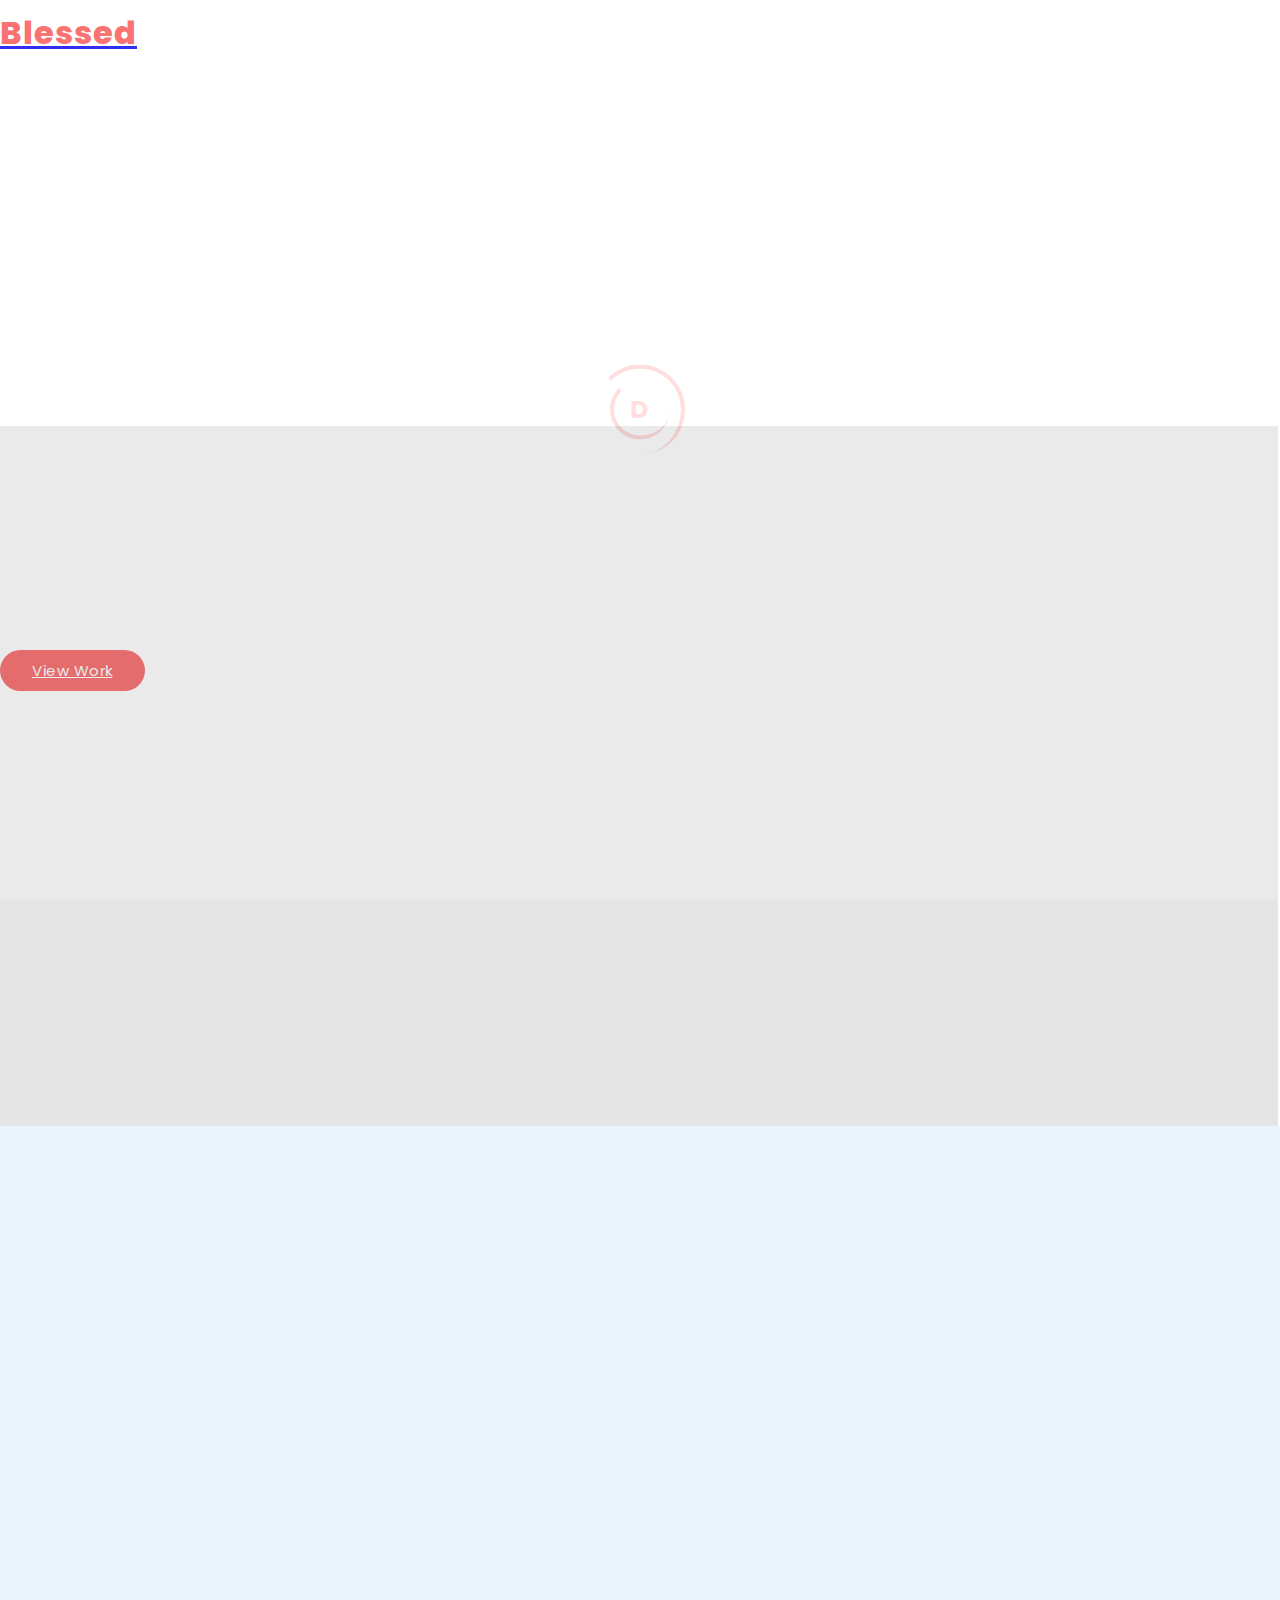
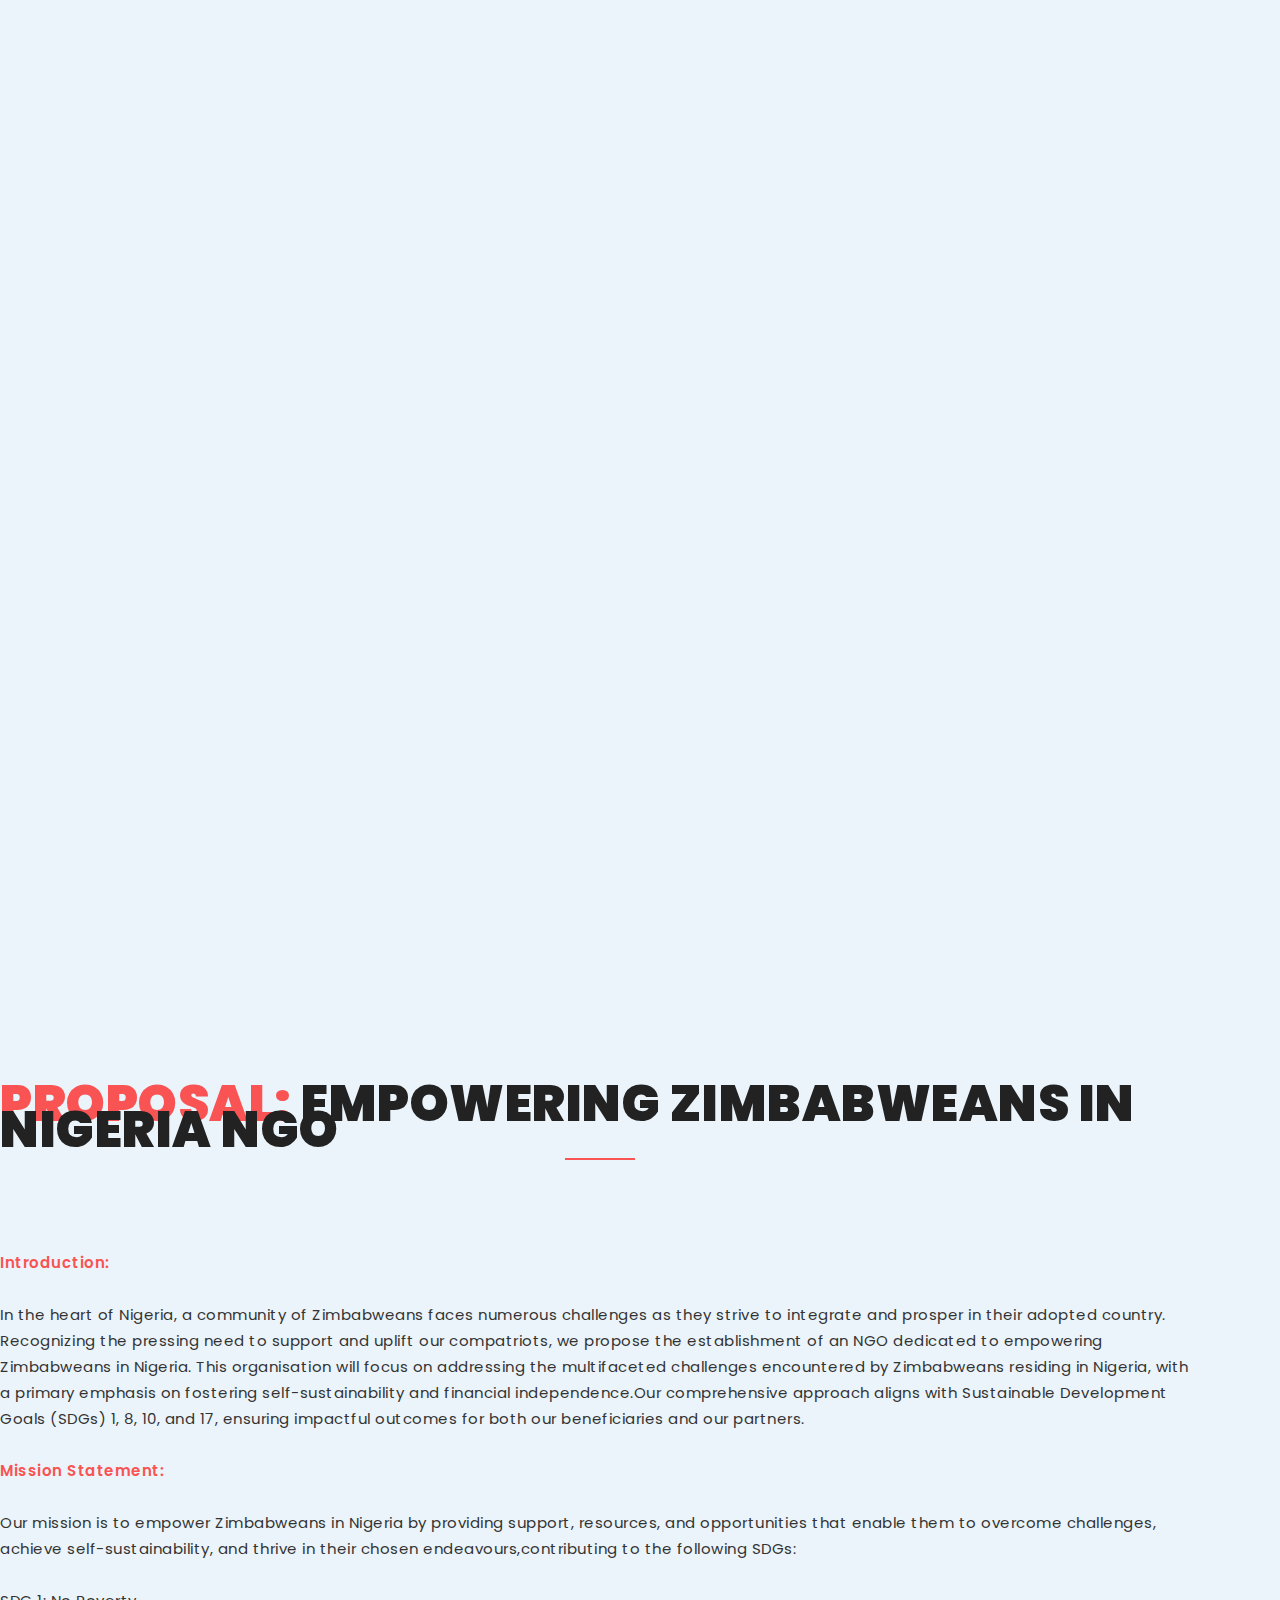
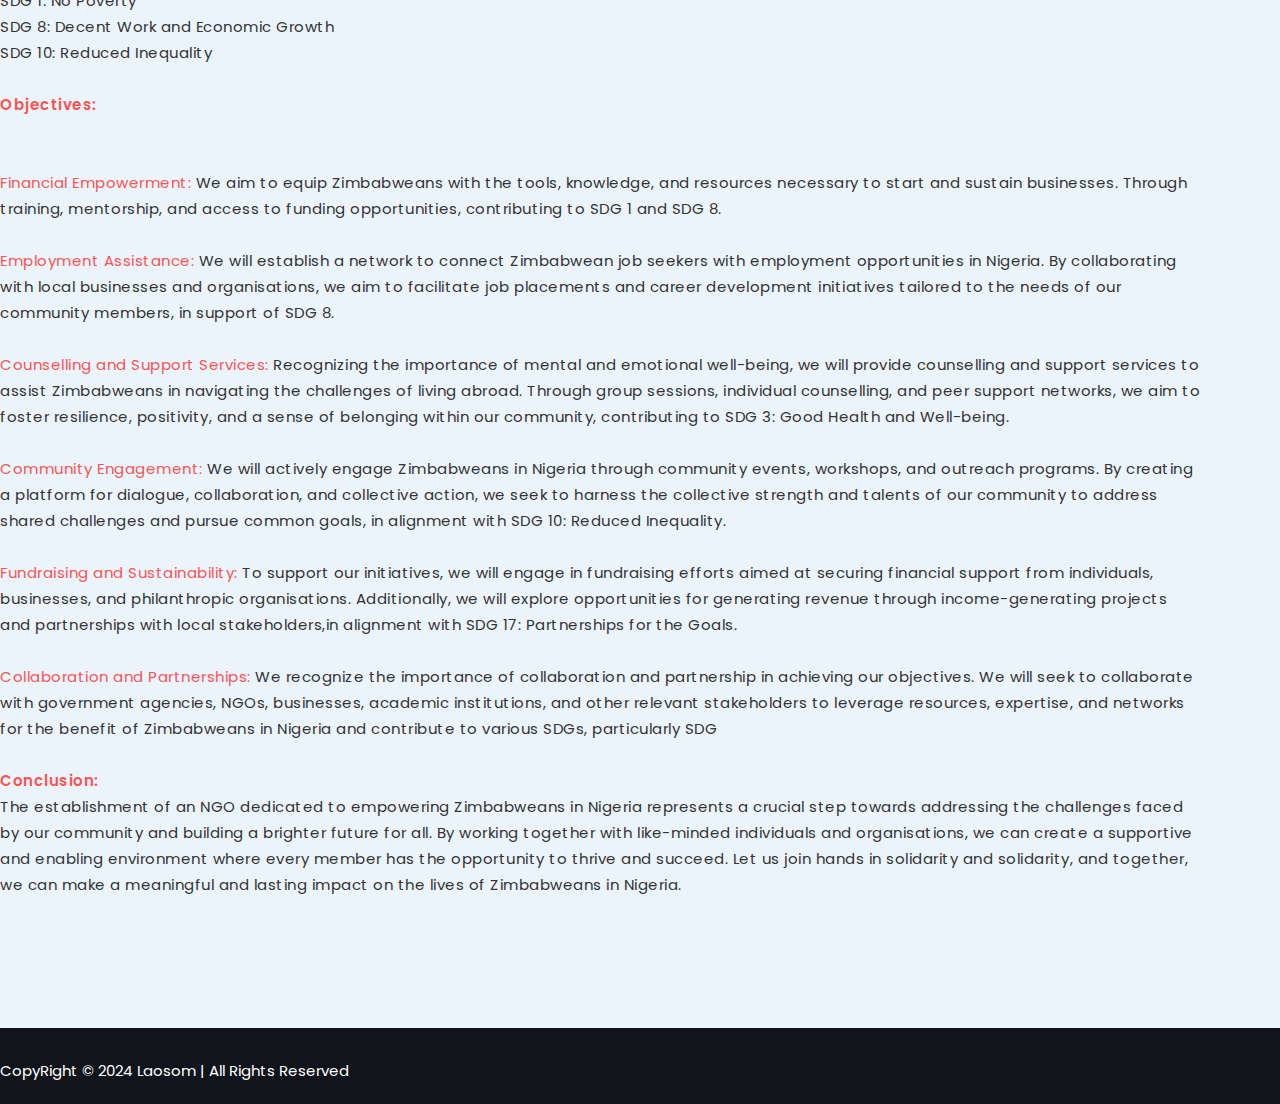
==== commit 51f16d17: "index.html" ====
--- a/index.html
+++ b/index.html
@@ -94,7 +94,7 @@
 						<div class="row">
 							<div class="col-md-5 col-sm-6 col-xs-12">
 								<div class="about_image wow fadeInLeft">
-									<img src="images/mrs-dube-about.jpg" alt="about-image" />
+									<img src="mrs-dube-about.jpg" alt="about-image" />
 								</div>
 							</div>
 							
@@ -430,29 +430,29 @@
 			<div class="footer">
 				<div class="container">					
 					<div class="copy-text text-center">
-						<p>CopyRight © 2021 Farin | All Rights Reserved</p>
+						<p>CopyRight © 2024 Laosom | All Rights Reserved</p>
 					</div>											
 				</div>						
 			</div>	
 		<!-- END FOOTER -->
 		
 		<!-- Start jQuery -->
-			<script src="js/jquery.min.js"></script>
-			<script src="js/bootstrap.min.js"></script>
-			<script src="js/owl.carousel.min.js"></script>
-			<script src="js/modernizr-2.8.3.min.js"></script>
-			<script src="js/jquery.nav.js"></script>
-			<script src="js/jquery.inview.min.js"></script>
-			<script src="js/isotope.pkgd.min.js"></script>
-			<script src="js/animated-headline.js"></script>
-			<script src="js/jquery.ripples-min.js"></script>
-			<script src="js/lightbox.min.js"></script>
-			<script src="js/slick-nav.js"></script>
-			<script src="js/smooth-scroll.js"></script>
-			<script src="js/form-contact.js"></script>
-			<script src="js/scrolltopcontrol.js"></script>
-			<script src="js/wow.min.js"></script>
-			<script src="js/main.js"></script>
+			<script src="jquery.min.js"></script>
+			<script src="bootstrap.min.js"></script>
+			<script src="owl.carousel.min.js"></script>
+			<script src="modernizr-2.8.3.min.js"></script>
+			<script src="jquery.nav.js"></script>
+			<script src="jquery.inview.min.js"></script>
+			<script src="isotope.pkgd.min.js"></script>
+			<script src="animated-headline.js"></script>
+			<script src="jquery.ripples-min.js"></script>
+			<script src="lightbox.min.js"></script>
+			<script src="slick-nav.js"></script>
+			<script src="smooth-scroll.js"></script>
+			<script src="form-contact.js"></script>
+			<script src="scrolltopcontrol.js"></script>
+			<script src="wow.min.js"></script>
+			<script src="main.js"></script>
 		<!-- End jQuery -->
 		
 	</body>
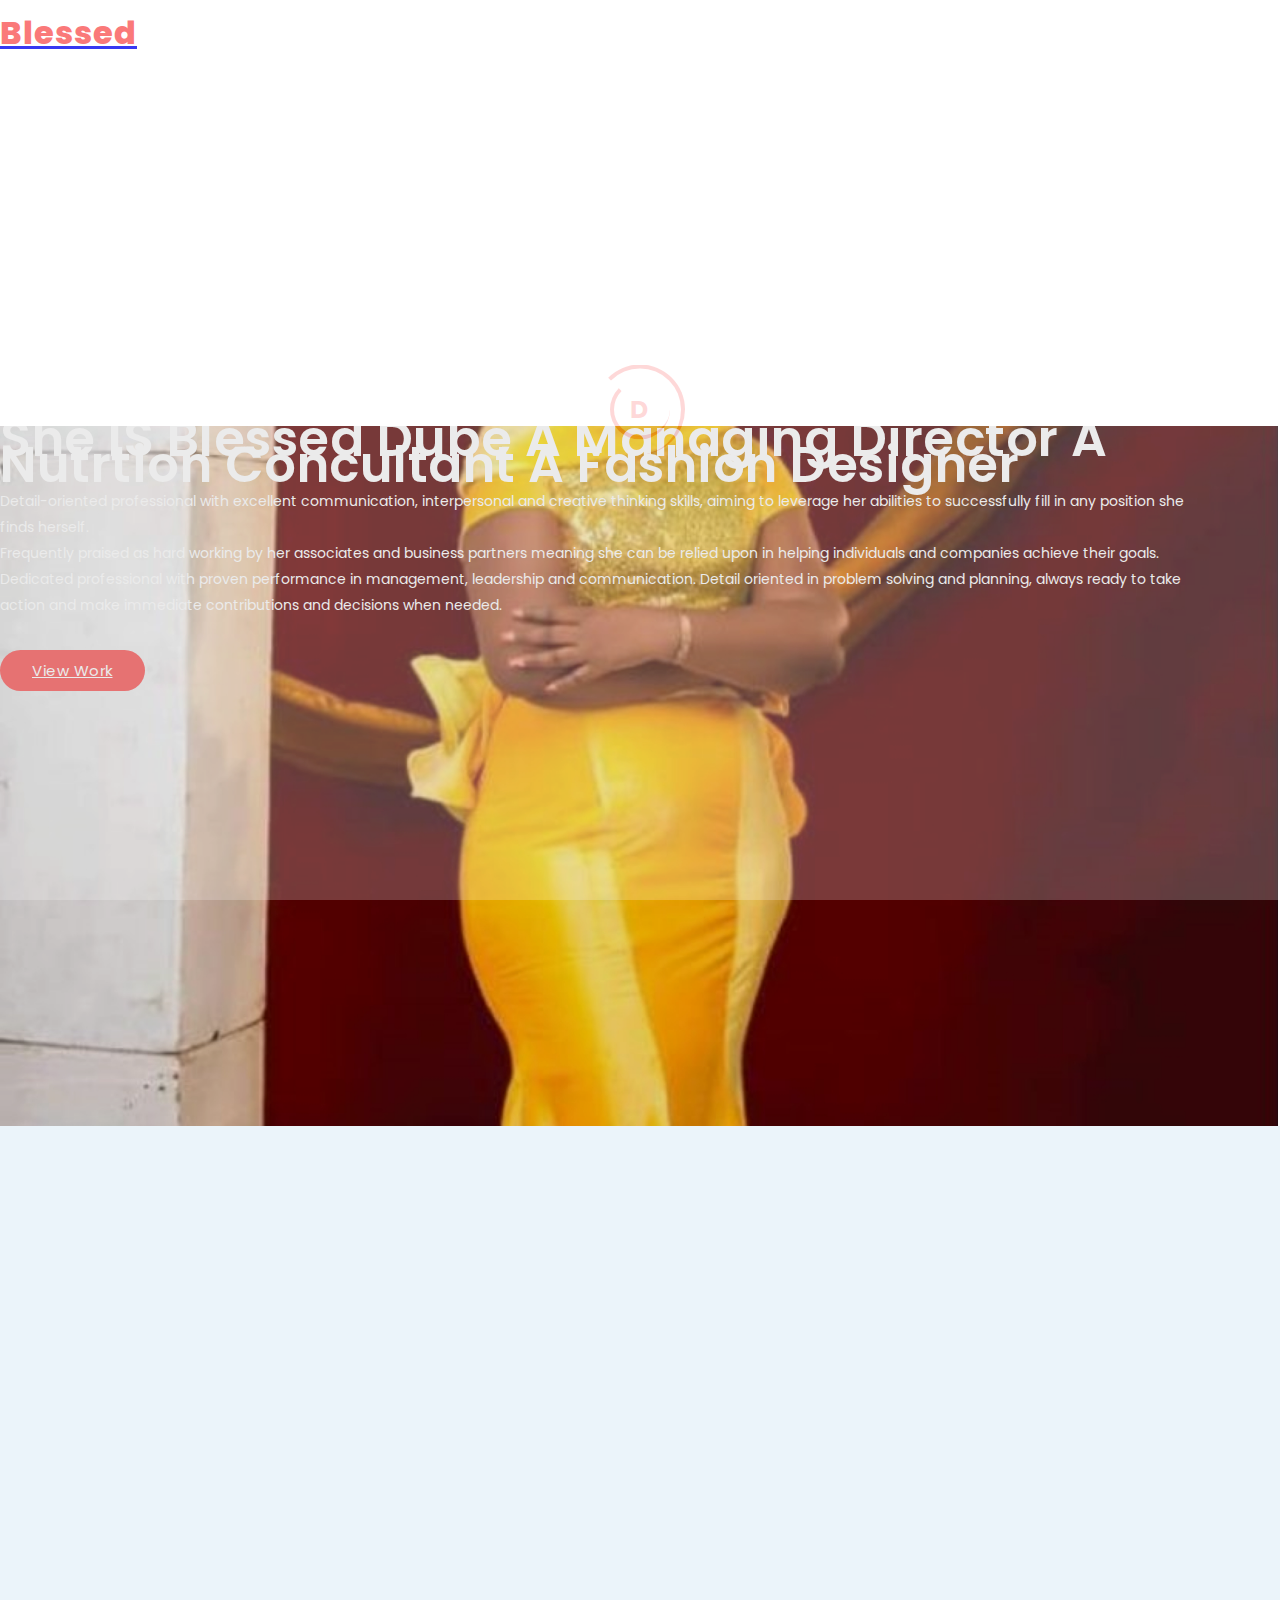
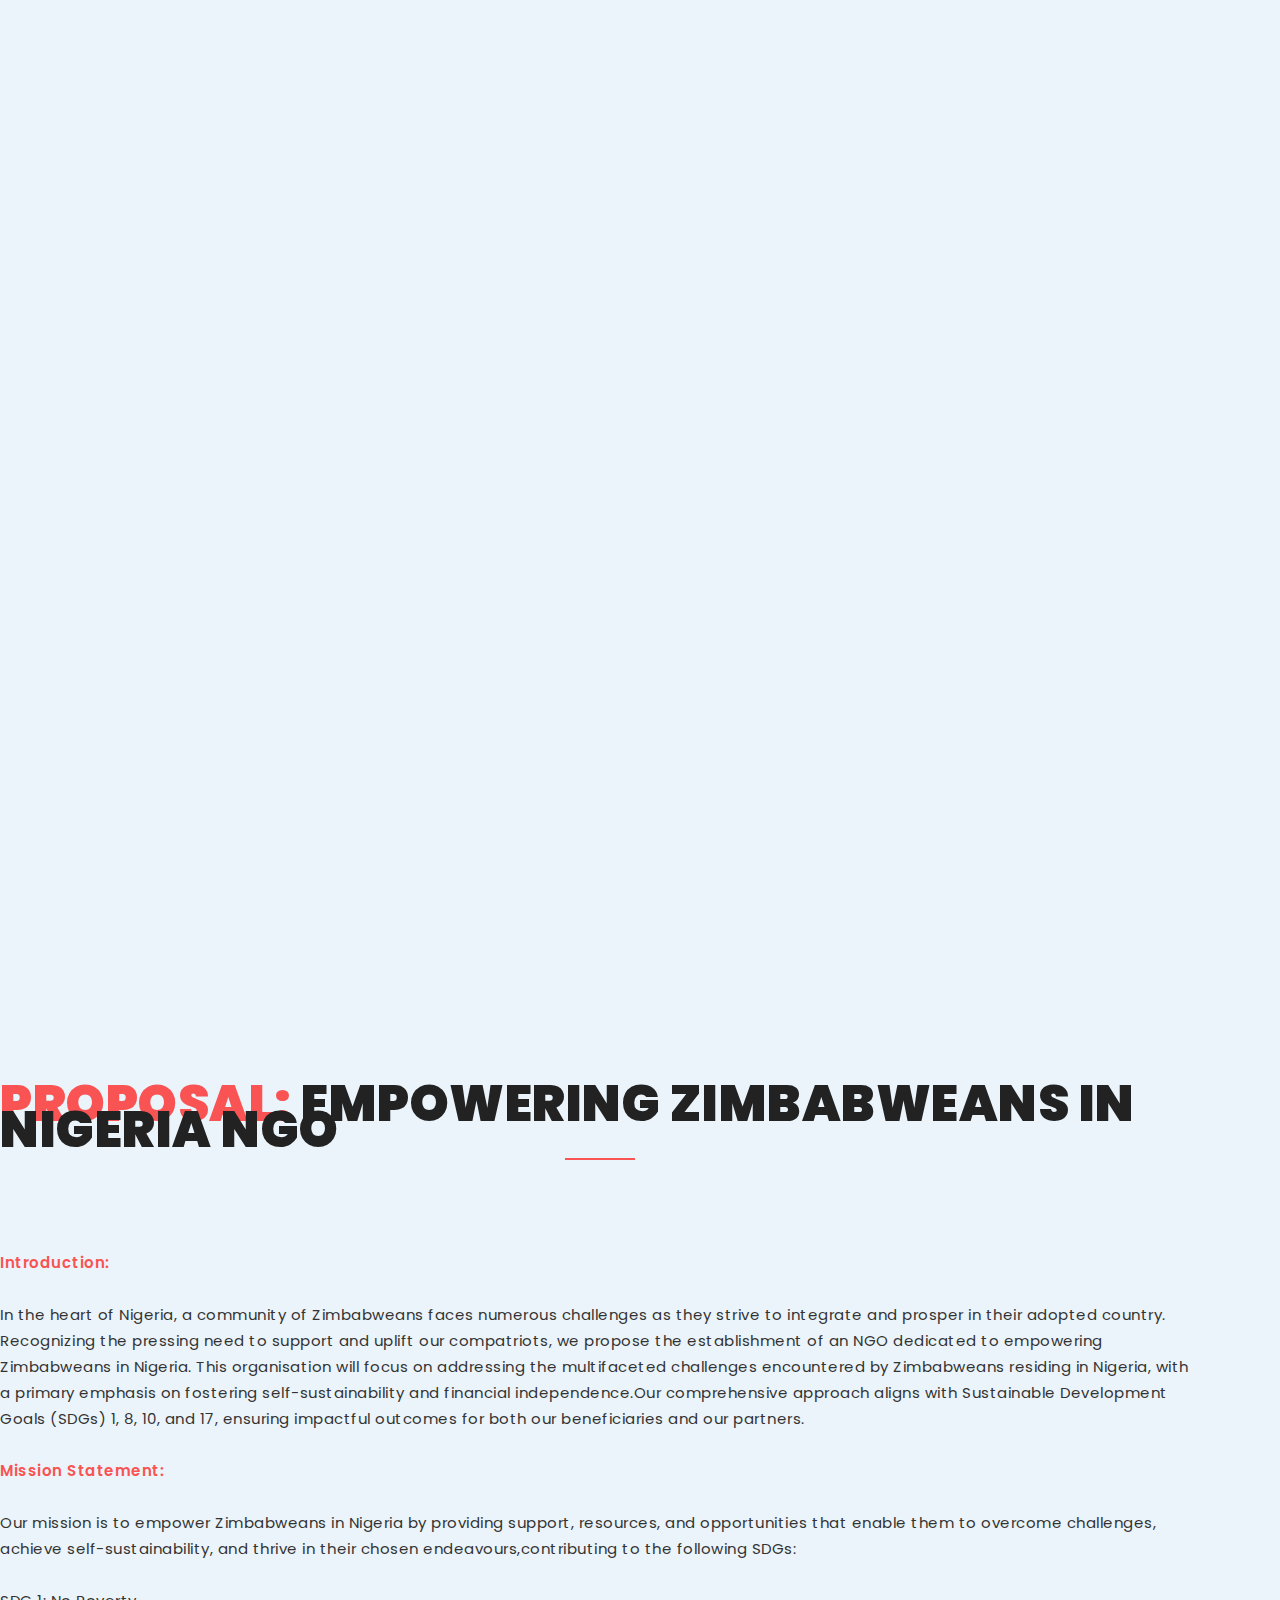
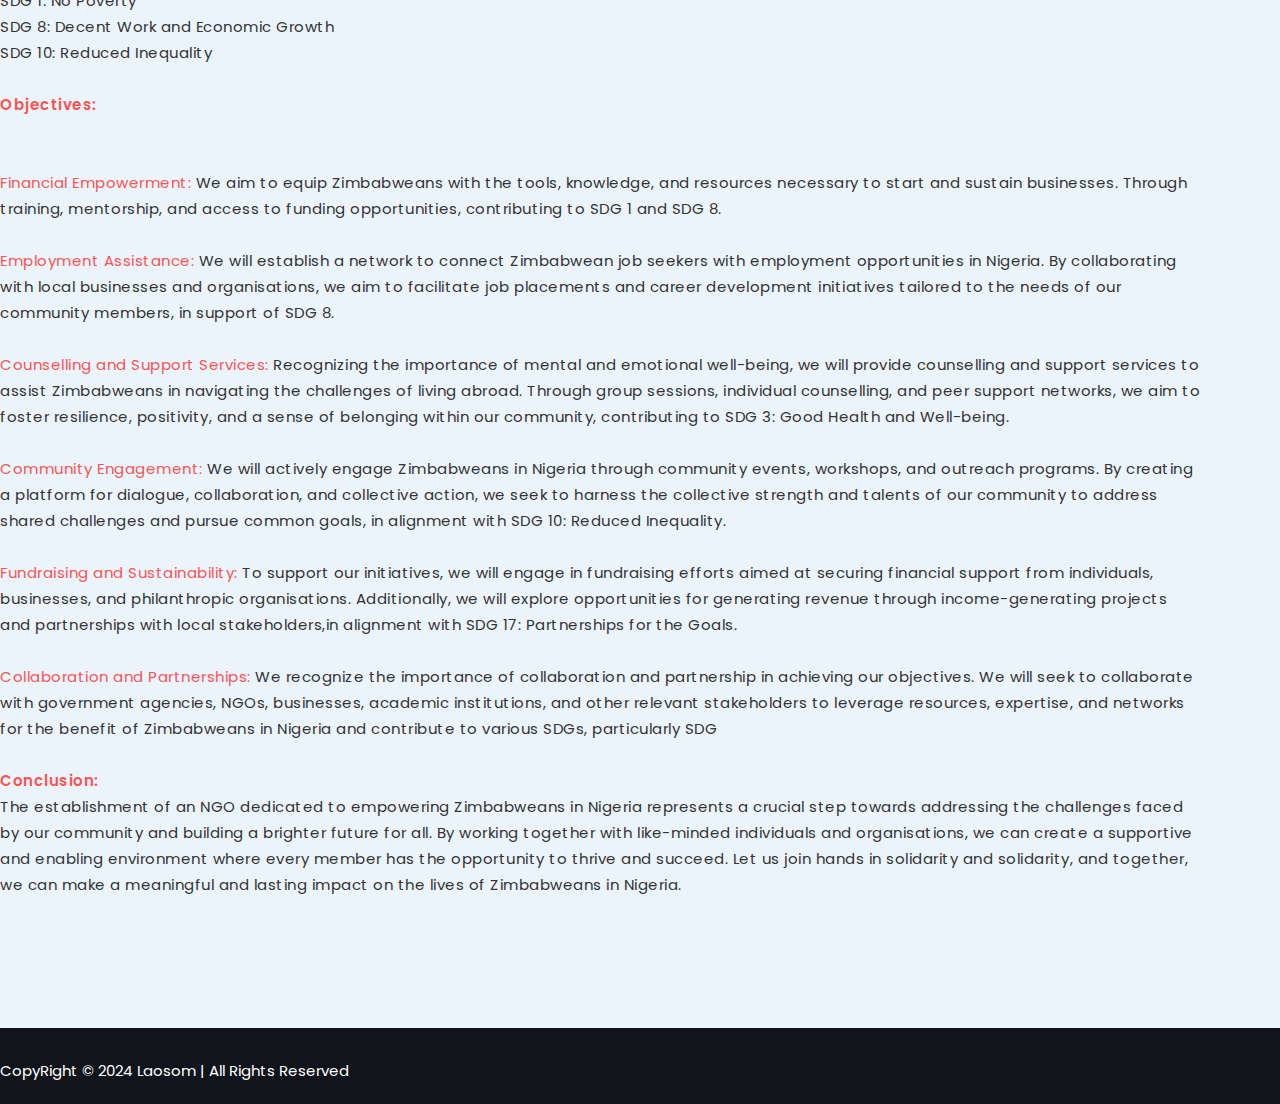
==== commit 7173ef97: "index.html" ====
--- a/index.html
+++ b/index.html
@@ -8,7 +8,7 @@
 		<!-- The above 3 meta tags *must* come first in the head; any other head content must come *after* these tags -->
 		<!-- SITE TITLE -->
 		<title>Blessed Dube Personal Portfolio</title>
-		<link href="https://fonts.googleapis.com/css?family=Poppins:300i,400,400i,500,600,700,800" rel="stylesheet"/>		
+		<link href="https://fonts.googleapis.com/css?family=Poppins:300i,400,400i,500,600,700,800" rel="stylesheet">		
 		<link href="font-awesome.min.css" rel="stylesheet"/>
 		<link rel="icon" href="favicon.jpg"/>
 		<link href="themify-icons.css" rel="stylesheet"/>		
--- a/style.css
+++ b/style.css
@@ -426,7 +426,7 @@
 	background-repeat: no-repeat;
 }
 .banner_bg{
-	background-image: url(../images/mrs-dube-banner.jpg);
+	background-image: url(mrs-dube-banner.jpg);
 	background-size: cover;
 	background-position: center center;
 	position: relative;
@@ -638,7 +638,7 @@
     [ 07 Start Cta ]
 -----------------------------------------------------------------*/
 .cta_section{
-	background: url(../images/zebra-cta-action.jpg);
+	background: url(zebra-cta-action.jpg);
 	position: relative;
     background-size: cover;
     background-attachment: fixed;
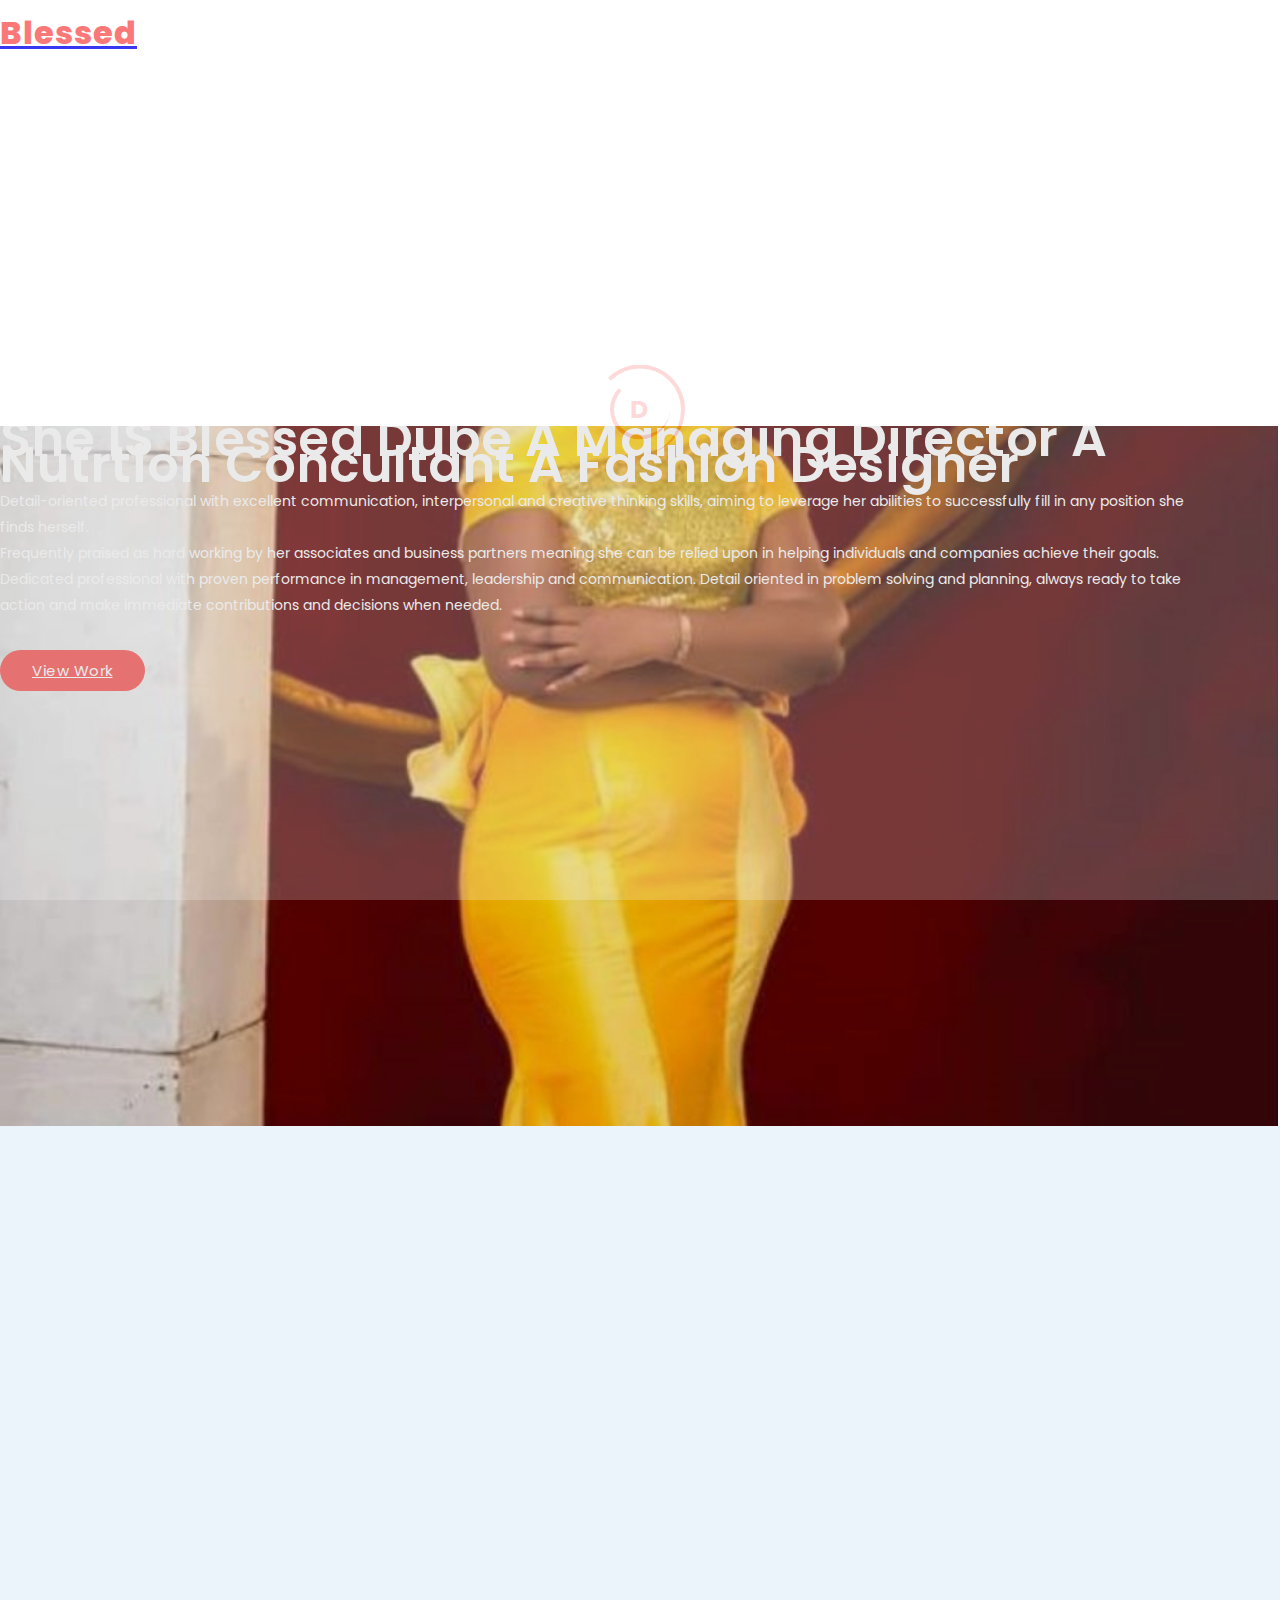
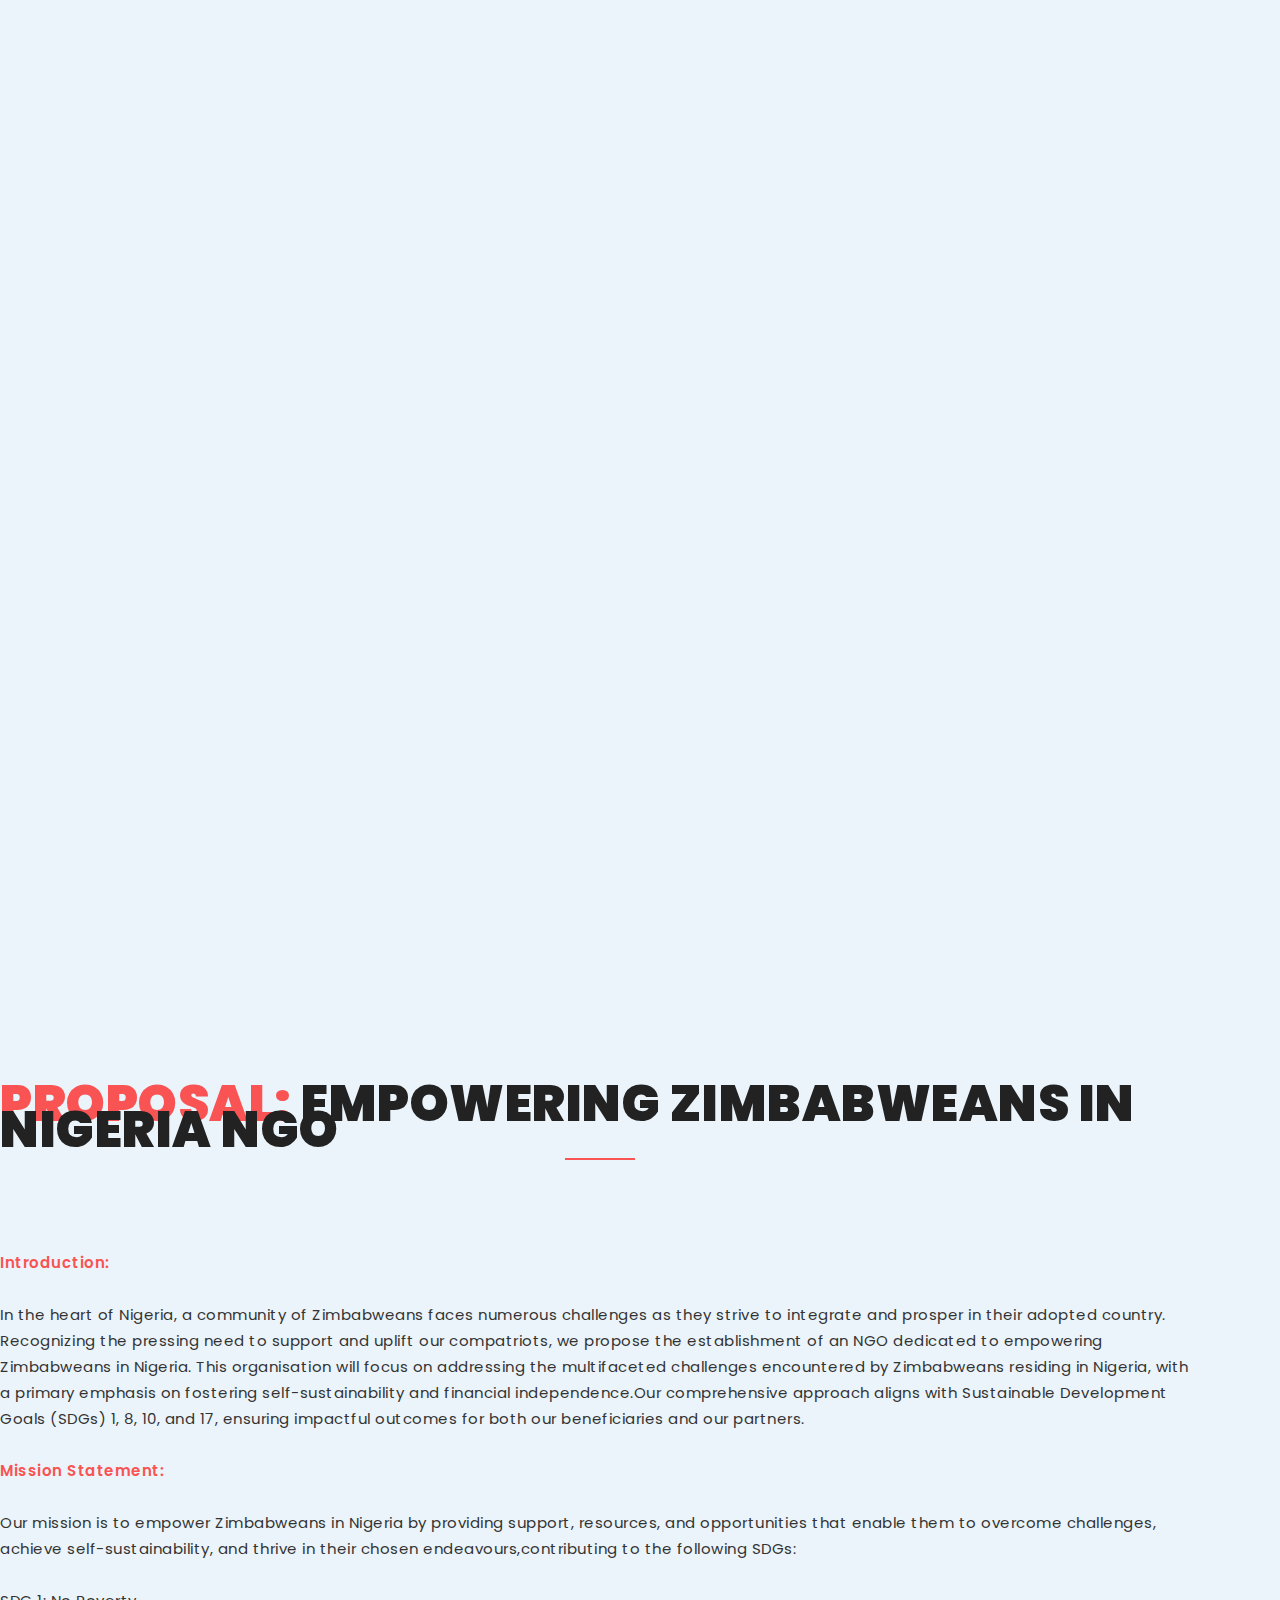
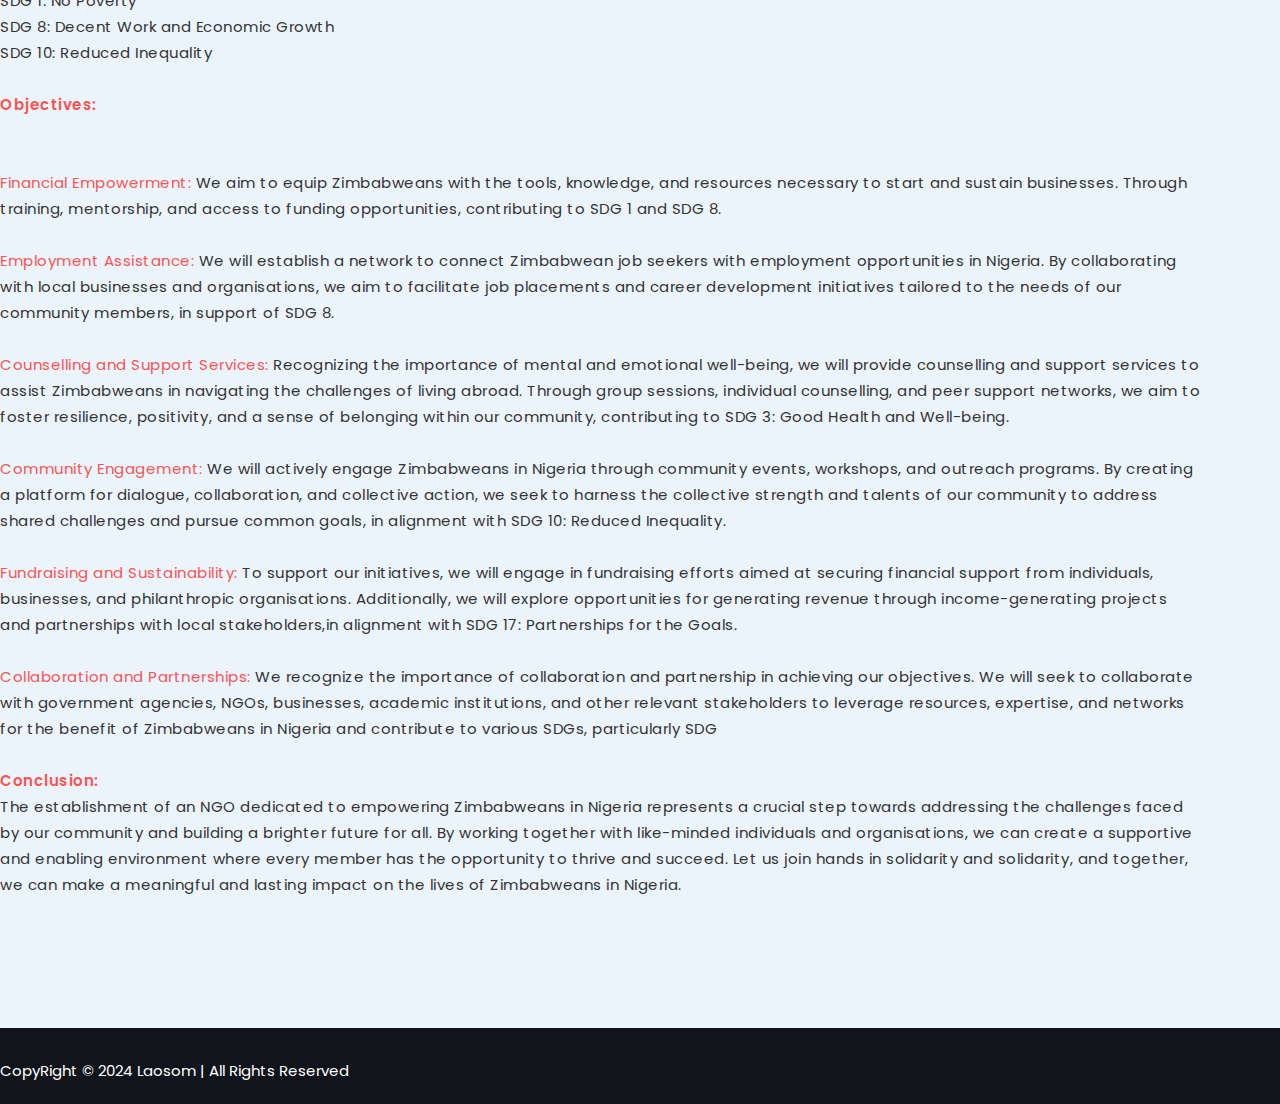
==== commit d3366b8a: "index.html" ====
--- a/index.html
+++ b/index.html
@@ -3,8 +3,8 @@
 	<head>
 		<!-- Meta -->
 		<meta charset="utf-8">
+		<meta name="viewport" content="width=device-width, initial-scale=1"> 
 		<meta http-equiv="X-UA-Compatible" content="IE=edge">
-		<meta name="viewport" content="width=device-width, initial-scale=1"> 
 		<!-- The above 3 meta tags *must* come first in the head; any other head content must come *after* these tags -->
 		<!-- SITE TITLE -->
 		<title>Blessed Dube Personal Portfolio</title>
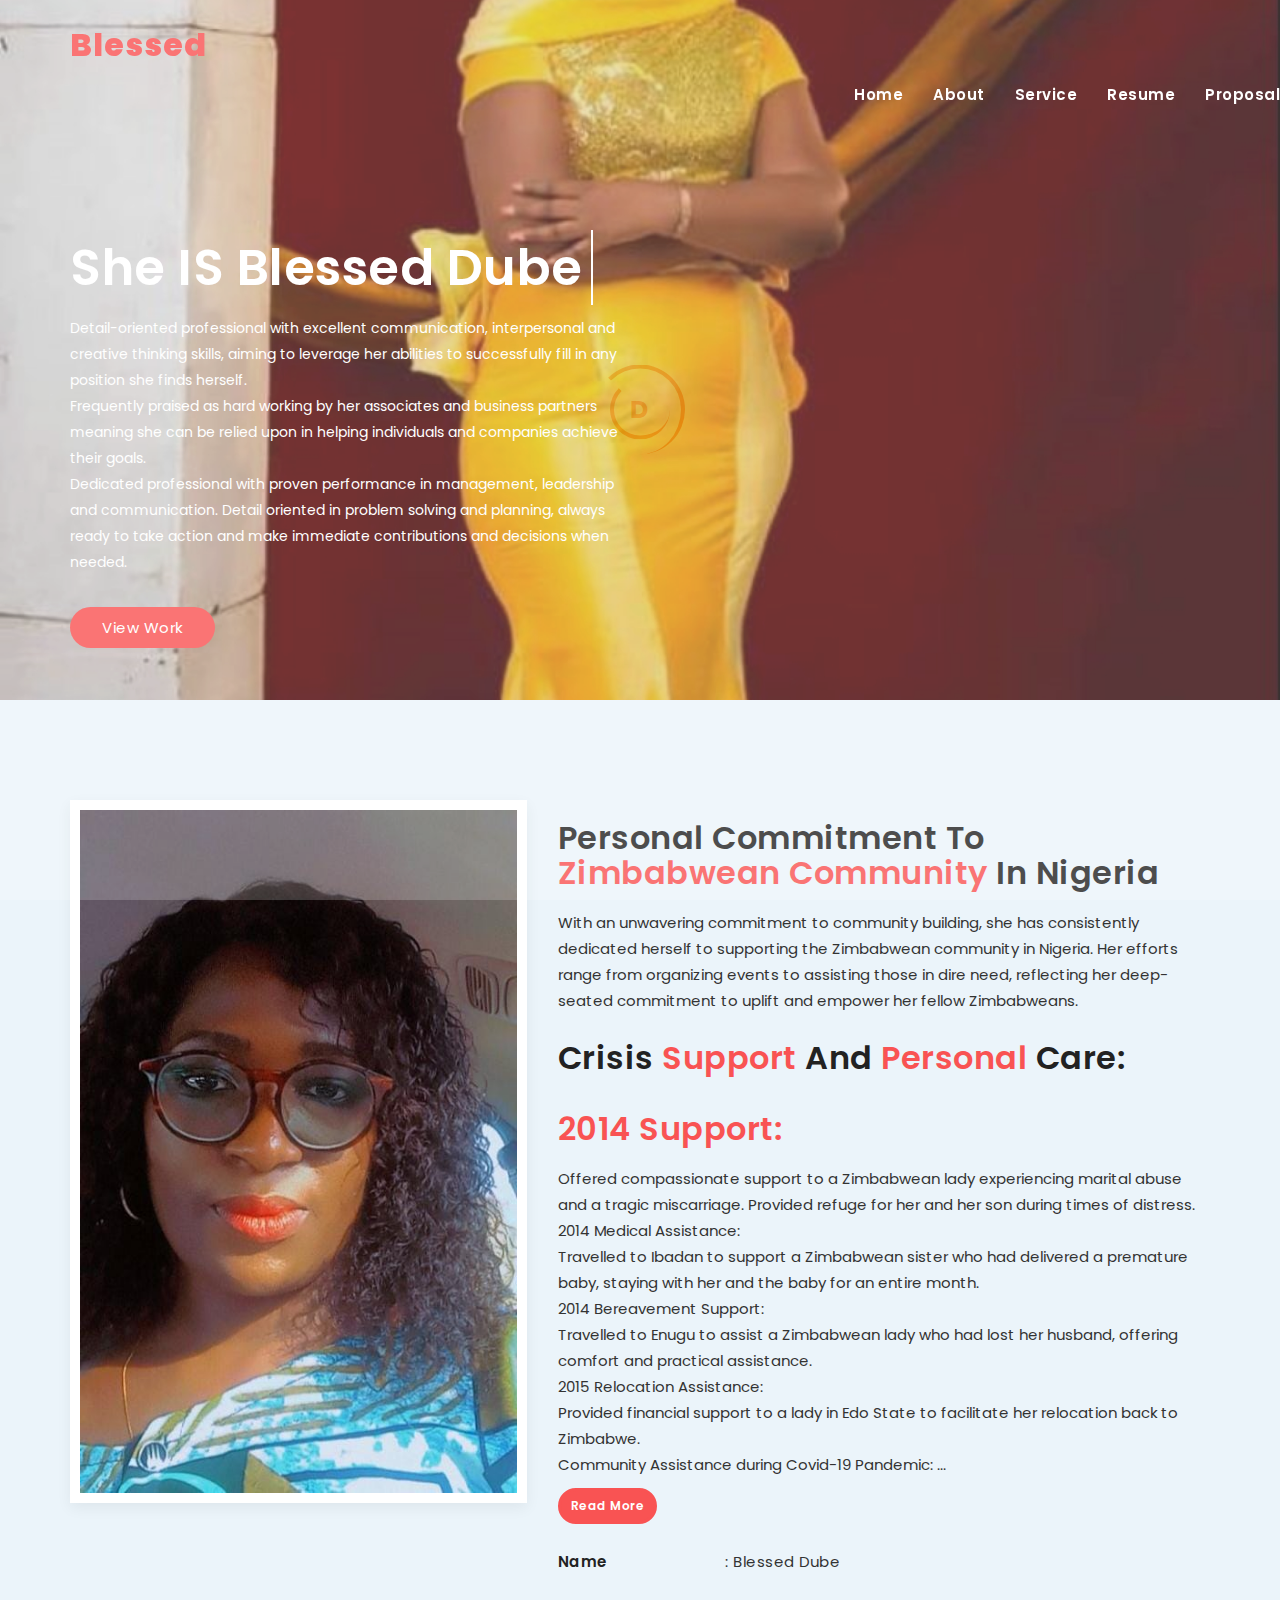
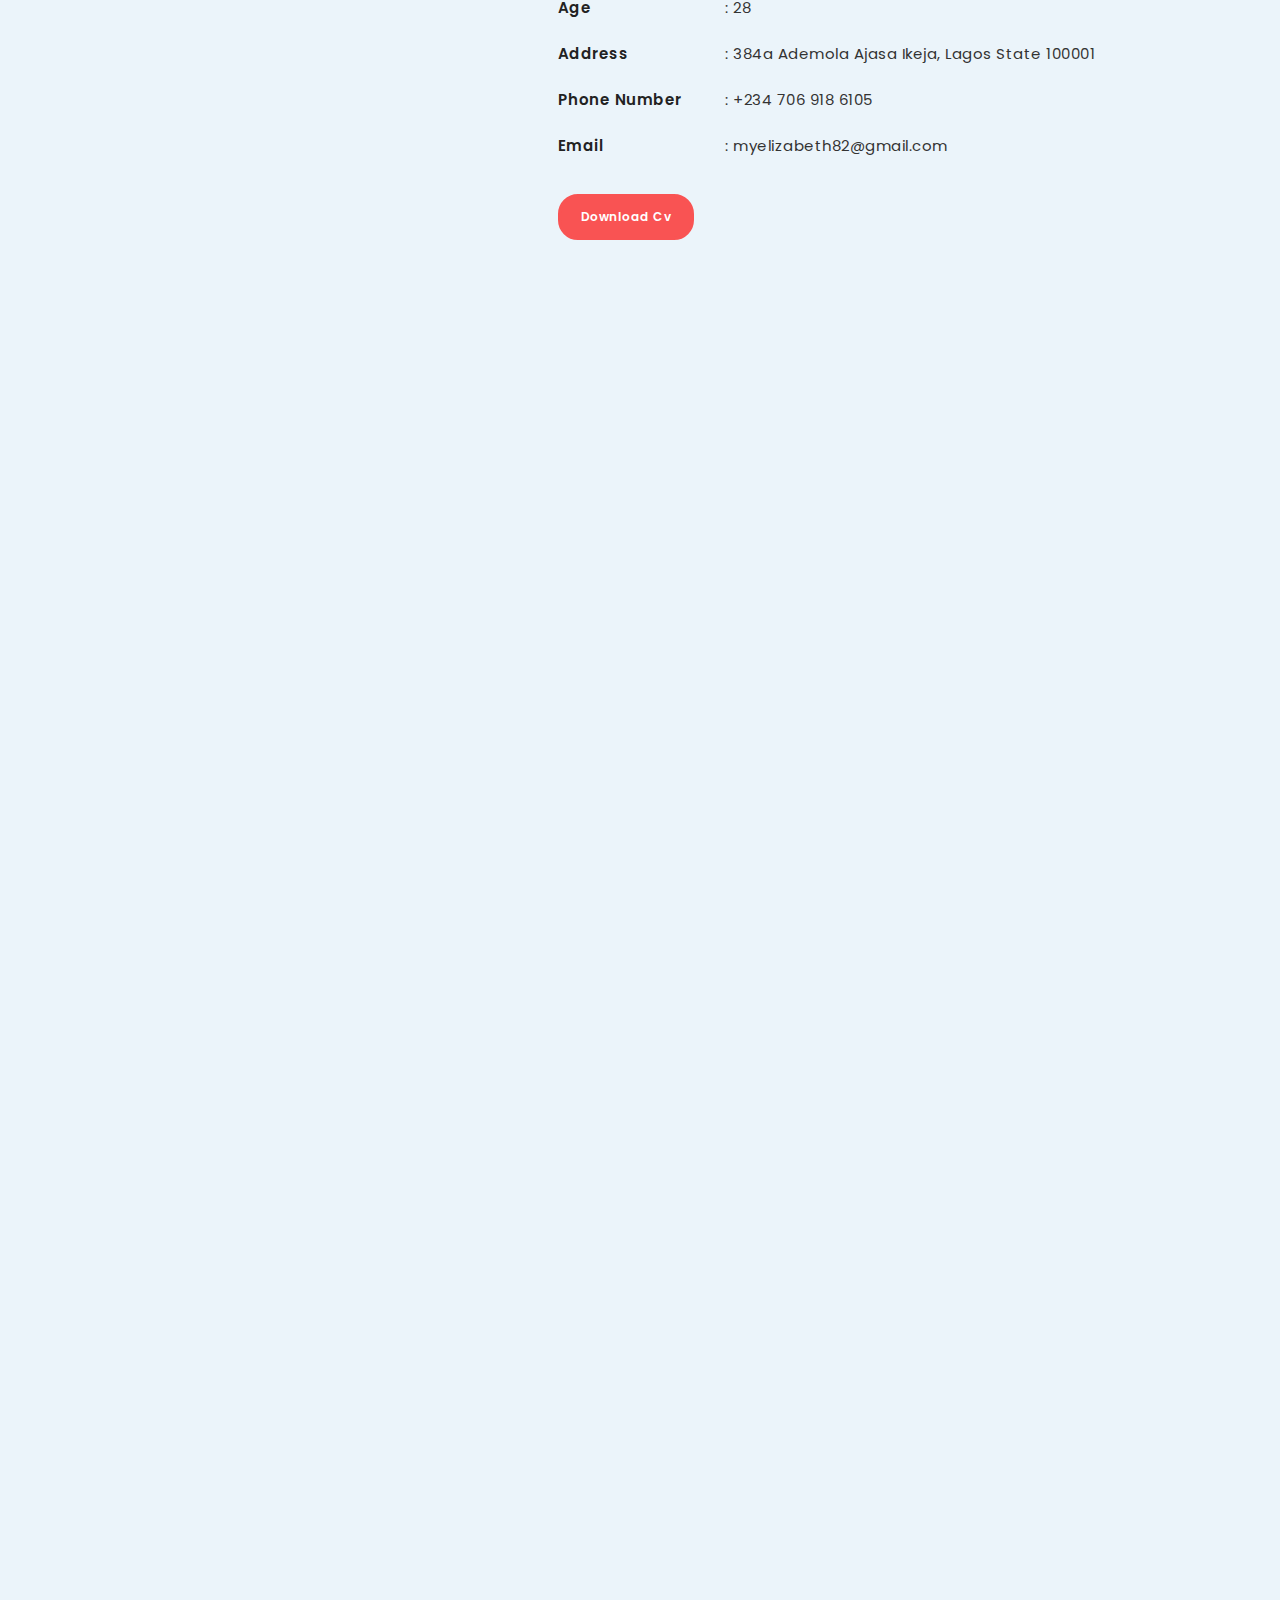
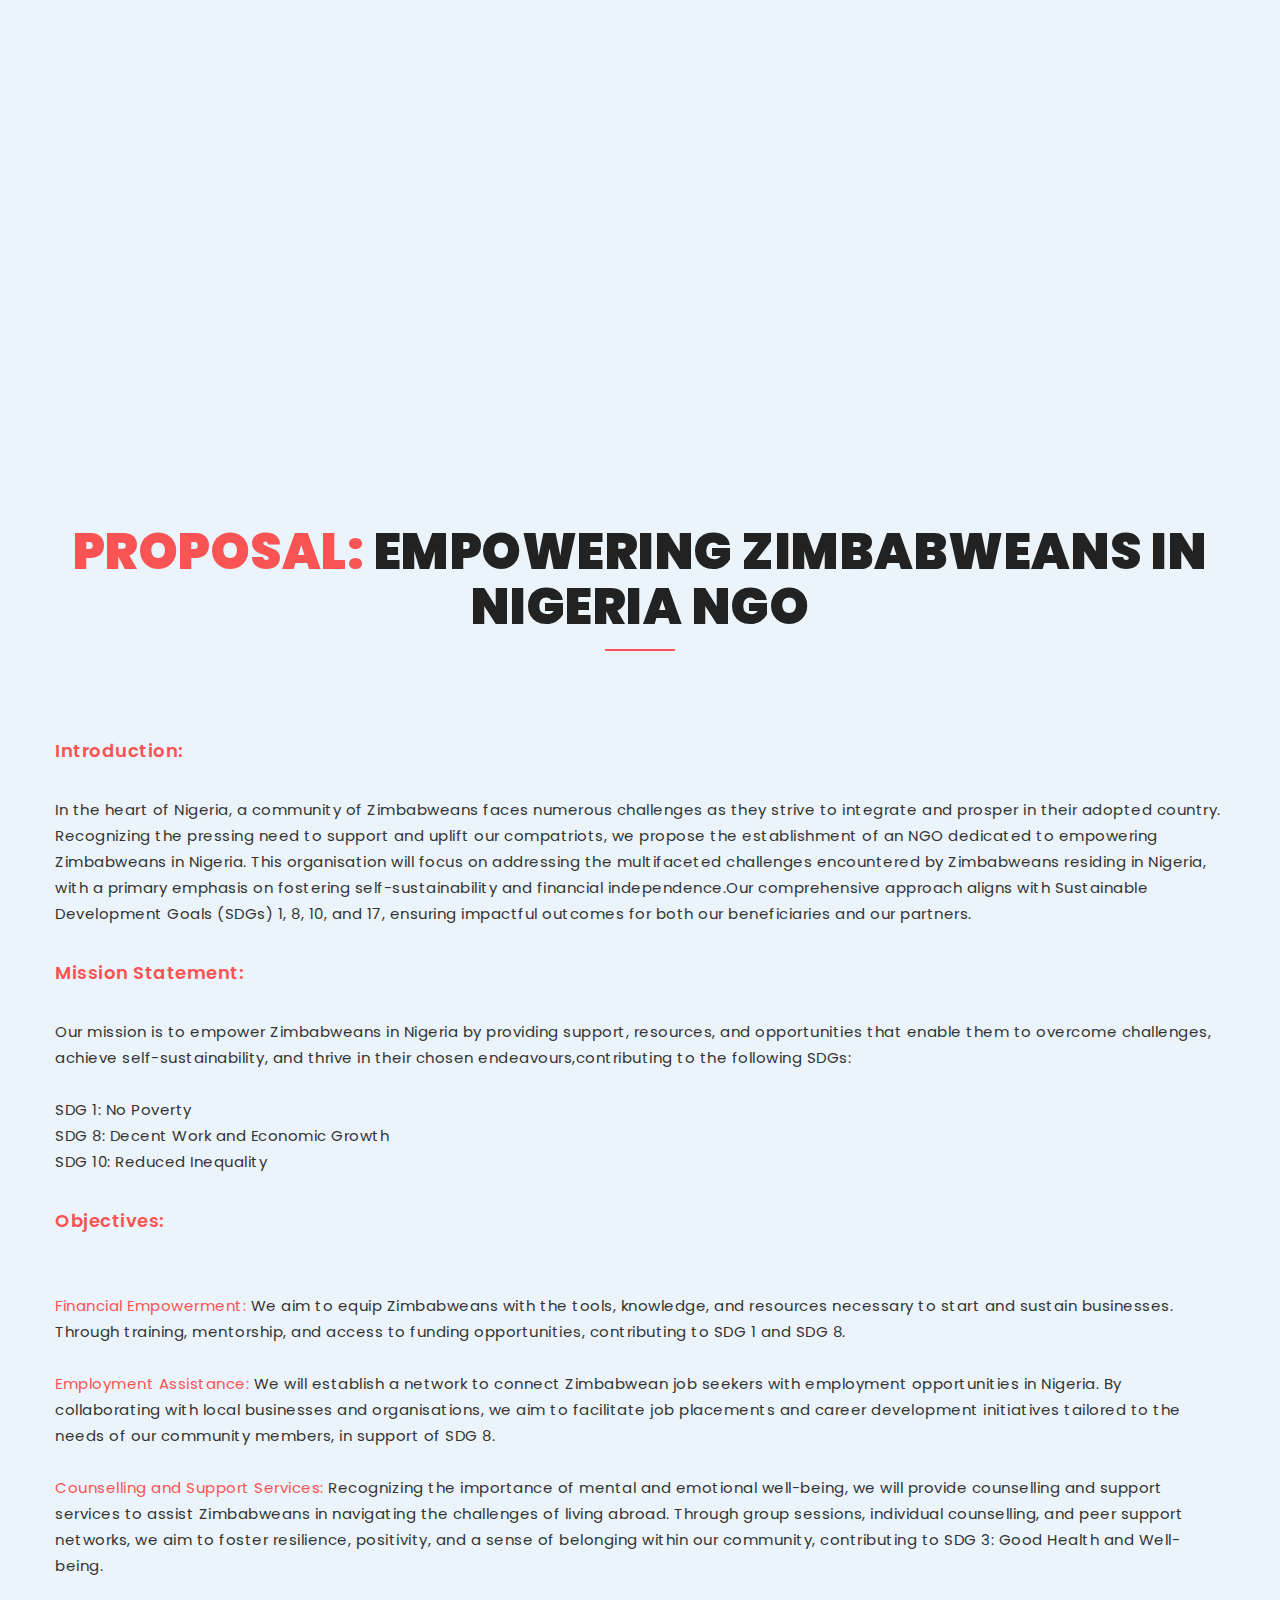
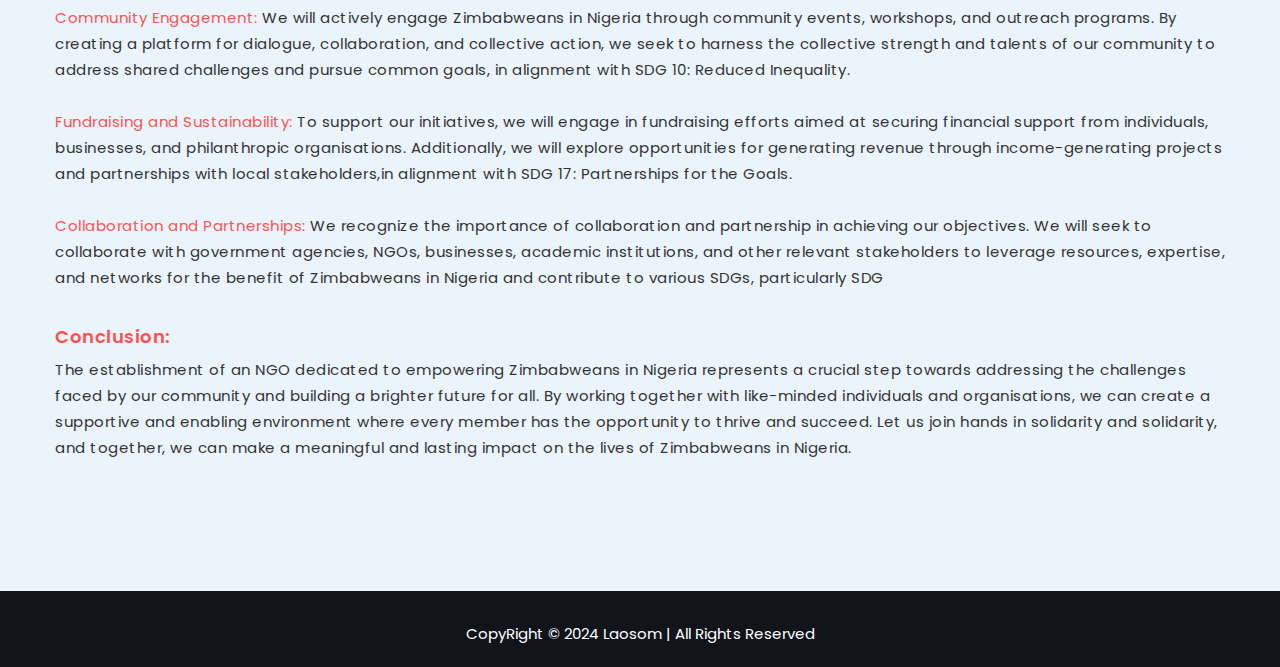
==== commit 65d25da0: "index.html" ====
--- a/index.html
+++ b/index.html
@@ -11,6 +11,13 @@
 		<link href="https://fonts.googleapis.com/css?family=Poppins:300i,400,400i,500,600,700,800" rel="stylesheet">		
 		<link href="font-awesome.min.css" rel="stylesheet"/>
 		<link rel="icon" href="favicon.jpg"/>
+		<link href="animate.css" rel="stylesheet"/>
+		<link href="animated-headline.css" rel="stylesheet"/>
+		<link href="owl.carousel.min.css" rel="stylesheet"/>
+		<link href="slicknav.min.css" rel="stylesheet"/>
+		<link href="bootstrap.min.css" rel="stylesheet"/>
+		<link href="owl.theme.default.min.css" rel="stylesheet"/>
+		<link href="normalize.css" rel="stylesheet"/>
 		<link href="themify-icons.css" rel="stylesheet"/>		
 		<link href="etline.css" rel="stylesheet"/>
 		<link href="plugins.css" rel="stylesheet"/>
--- a/animated-headline.css
+++ b/animated-headline.css
@@ -0,0 +1,1201 @@
+ .cd-title {
+  position: relative;
+}
+
+.cd-intro {
+  width: 90%;
+  max-width: 768px;
+  text-align: center;
+}
+
+.cd-intro {
+  margin: 4em auto;
+}
+@media only screen and (min-width: 768px) {
+  .cd-intro {
+    margin: 5em auto;
+  }
+}
+@media only screen and (min-width: 1170px) {
+  .cd-intro {
+    margin: 6em auto;
+  }
+}
+
+.cd-words-wrapper {
+  display: inline-block;
+  position: relative;
+  text-align: left;
+}
+.cd-words-wrapper b {
+  display: inline-block;
+  position: absolute;
+  white-space: nowrap;
+  left: 0;
+  top: 0;
+}
+.cd-words-wrapper b.is-visible {
+  position: relative;
+}
+.no-js .cd-words-wrapper b {
+  opacity: 0;
+}
+.no-js .cd-words-wrapper b.is-visible {
+  opacity: 1;
+}
+
+/* -------------------------------- 
+
+xrotate-1 
+
+-------------------------------- */
+.cd-headline.rotate-1 .cd-words-wrapper {
+  -webkit-perspective: 300px;
+  -moz-perspective: 300px;
+  perspective: 300px;
+}
+.cd-headline.rotate-1 b {
+  opacity: 0;
+  -webkit-transform-origin: 50% 100%;
+  -moz-transform-origin: 50% 100%;
+  -ms-transform-origin: 50% 100%;
+  -o-transform-origin: 50% 100%;
+  transform-origin: 50% 100%;
+  -webkit-transform: rotateX(180deg);
+  -moz-transform: rotateX(180deg);
+  -ms-transform: rotateX(180deg);
+  -o-transform: rotateX(180deg);
+  transform: rotateX(180deg);
+}
+.cd-headline.rotate-1 b.is-visible {
+  opacity: 1;
+  -webkit-transform: rotateX(0deg);
+  -moz-transform: rotateX(0deg);
+  -ms-transform: rotateX(0deg);
+  -o-transform: rotateX(0deg);
+  transform: rotateX(0deg);
+  -webkit-animation: cd-rotate-1-in 1.2s;
+  -moz-animation: cd-rotate-1-in 1.2s;
+  animation: cd-rotate-1-in 1.2s;
+}
+.cd-headline.rotate-1 b.is-hidden {
+  -webkit-transform: rotateX(180deg);
+  -moz-transform: rotateX(180deg);
+  -ms-transform: rotateX(180deg);
+  -o-transform: rotateX(180deg);
+  transform: rotateX(180deg);
+  -webkit-animation: cd-rotate-1-out 1.2s;
+  -moz-animation: cd-rotate-1-out 1.2s;
+  animation: cd-rotate-1-out 1.2s;
+}
+
+@-webkit-keyframes cd-rotate-1-in {
+  0% {
+    -webkit-transform: rotateX(180deg);
+    opacity: 0;
+  }
+  35% {
+    -webkit-transform: rotateX(120deg);
+    opacity: 0;
+  }
+  65% {
+    opacity: 0;
+  }
+  100% {
+    -webkit-transform: rotateX(360deg);
+    opacity: 1;
+  }
+}
+@-moz-keyframes cd-rotate-1-in {
+  0% {
+    -moz-transform: rotateX(180deg);
+    opacity: 0;
+  }
+  35% {
+    -moz-transform: rotateX(120deg);
+    opacity: 0;
+  }
+  65% {
+    opacity: 0;
+  }
+  100% {
+    -moz-transform: rotateX(360deg);
+    opacity: 1;
+  }
+}
+@keyframes cd-rotate-1-in {
+  0% {
+    -webkit-transform: rotateX(180deg);
+    -moz-transform: rotateX(180deg);
+    -ms-transform: rotateX(180deg);
+    -o-transform: rotateX(180deg);
+    transform: rotateX(180deg);
+    opacity: 0;
+  }
+  35% {
+    -webkit-transform: rotateX(120deg);
+    -moz-transform: rotateX(120deg);
+    -ms-transform: rotateX(120deg);
+    -o-transform: rotateX(120deg);
+    transform: rotateX(120deg);
+    opacity: 0;
+  }
+  65% {
+    opacity: 0;
+  }
+  100% {
+    -webkit-transform: rotateX(360deg);
+    -moz-transform: rotateX(360deg);
+    -ms-transform: rotateX(360deg);
+    -o-transform: rotateX(360deg);
+    transform: rotateX(360deg);
+    opacity: 1;
+  }
+}
+@-webkit-keyframes cd-rotate-1-out {
+  0% {
+    -webkit-transform: rotateX(0deg);
+    opacity: 1;
+  }
+  35% {
+    -webkit-transform: rotateX(-40deg);
+    opacity: 1;
+  }
+  65% {
+    opacity: 0;
+  }
+  100% {
+    -webkit-transform: rotateX(180deg);
+    opacity: 0;
+  }
+}
+@-moz-keyframes cd-rotate-1-out {
+  0% {
+    -moz-transform: rotateX(0deg);
+    opacity: 1;
+  }
+  35% {
+    -moz-transform: rotateX(-40deg);
+    opacity: 1;
+  }
+  65% {
+    opacity: 0;
+  }
+  100% {
+    -moz-transform: rotateX(180deg);
+    opacity: 0;
+  }
+}
+@keyframes cd-rotate-1-out {
+  0% {
+    -webkit-transform: rotateX(0deg);
+    -moz-transform: rotateX(0deg);
+    -ms-transform: rotateX(0deg);
+    -o-transform: rotateX(0deg);
+    transform: rotateX(0deg);
+    opacity: 1;
+  }
+  35% {
+    -webkit-transform: rotateX(-40deg);
+    -moz-transform: rotateX(-40deg);
+    -ms-transform: rotateX(-40deg);
+    -o-transform: rotateX(-40deg);
+    transform: rotateX(-40deg);
+    opacity: 1;
+  }
+  65% {
+    opacity: 0;
+  }
+  100% {
+    -webkit-transform: rotateX(180deg);
+    -moz-transform: rotateX(180deg);
+    -ms-transform: rotateX(180deg);
+    -o-transform: rotateX(180deg);
+    transform: rotateX(180deg);
+    opacity: 0;
+  }
+}
+/* -------------------------------- 
+
+xtype 
+
+-------------------------------- */
+.cd-headline.type .cd-words-wrapper {
+  vertical-align: top;
+  overflow: hidden;
+}
+.cd-headline.type .cd-words-wrapper::after {
+  /* vertical bar */
+  content: '';
+  position: absolute;
+  right: 0;
+  top: 50%;
+  bottom: auto;
+  -webkit-transform: translateY(-50%);
+  -moz-transform: translateY(-50%);
+  -ms-transform: translateY(-50%);
+  -o-transform: translateY(-50%);
+  transform: translateY(-50%);
+  height: 90%;
+  width: 1px;
+  background-color: #aebcb9;
+}
+.cd-headline.type .cd-words-wrapper.waiting::after {
+  -webkit-animation: cd-pulse 1s infinite;
+  -moz-animation: cd-pulse 1s infinite;
+  animation: cd-pulse 1s infinite;
+}
+.cd-headline.type .cd-words-wrapper.selected {
+  background-color: #aebcb9;
+}
+.cd-headline.type .cd-words-wrapper.selected::after {
+  visibility: hidden;
+}
+.cd-headline.type .cd-words-wrapper.selected b {
+  color: #0d0d0d;
+}
+.cd-headline.type b {
+  visibility: hidden;
+}
+.cd-headline.type b.is-visible {
+  visibility: visible;
+}
+.cd-headline.type i {
+  position: absolute;
+  visibility: hidden;
+}
+.cd-headline.type i.in {
+  position: relative;
+  visibility: visible;
+}
+
+@-webkit-keyframes cd-pulse {
+  0% {
+    -webkit-transform: translateY(-50%) scale(1);
+    opacity: 1;
+  }
+  40% {
+    -webkit-transform: translateY(-50%) scale(0.9);
+    opacity: 0;
+  }
+  100% {
+    -webkit-transform: translateY(-50%) scale(0);
+    opacity: 0;
+  }
+}
+@-moz-keyframes cd-pulse {
+  0% {
+    -moz-transform: translateY(-50%) scale(1);
+    opacity: 1;
+  }
+  40% {
+    -moz-transform: translateY(-50%) scale(0.9);
+    opacity: 0;
+  }
+  100% {
+    -moz-transform: translateY(-50%) scale(0);
+    opacity: 0;
+  }
+}
+@keyframes cd-pulse {
+  0% {
+    -webkit-transform: translateY(-50%) scale(1);
+    -moz-transform: translateY(-50%) scale(1);
+    -ms-transform: translateY(-50%) scale(1);
+    -o-transform: translateY(-50%) scale(1);
+    transform: translateY(-50%) scale(1);
+    opacity: 1;
+  }
+  40% {
+    -webkit-transform: translateY(-50%) scale(0.9);
+    -moz-transform: translateY(-50%) scale(0.9);
+    -ms-transform: translateY(-50%) scale(0.9);
+    -o-transform: translateY(-50%) scale(0.9);
+    transform: translateY(-50%) scale(0.9);
+    opacity: 0;
+  }
+  100% {
+    -webkit-transform: translateY(-50%) scale(0);
+    -moz-transform: translateY(-50%) scale(0);
+    -ms-transform: translateY(-50%) scale(0);
+    -o-transform: translateY(-50%) scale(0);
+    transform: translateY(-50%) scale(0);
+    opacity: 0;
+  }
+}
+/* -------------------------------- 
+
+xrotate-2 
+
+-------------------------------- */
+.cd-headline.rotate-2 .cd-words-wrapper {
+  -webkit-perspective: 300px;
+  -moz-perspective: 300px;
+  perspective: 300px;
+}
+.cd-headline.rotate-2 i, .cd-headline.rotate-2 em {
+  display: inline-block;
+  -webkit-backface-visibility: hidden;
+  backface-visibility: hidden;
+}
+.cd-headline.rotate-2 b {
+  opacity: 0;
+}
+.cd-headline.rotate-2 i {
+  -webkit-transform-style: preserve-3d;
+  -moz-transform-style: preserve-3d;
+  -ms-transform-style: preserve-3d;
+  -o-transform-style: preserve-3d;
+  transform-style: preserve-3d;
+  -webkit-transform: translateZ(-20px) rotateX(90deg);
+  -moz-transform: translateZ(-20px) rotateX(90deg);
+  -ms-transform: translateZ(-20px) rotateX(90deg);
+  -o-transform: translateZ(-20px) rotateX(90deg);
+  transform: translateZ(-20px) rotateX(90deg);
+  opacity: 0;
+}
+.is-visible .cd-headline.rotate-2 i {
+  opacity: 1;
+}
+.cd-headline.rotate-2 i.in {
+  -webkit-animation: cd-rotate-2-in 0.4s forwards;
+  -moz-animation: cd-rotate-2-in 0.4s forwards;
+  animation: cd-rotate-2-in 0.4s forwards;
+}
+.cd-headline.rotate-2 i.out {
+  -webkit-animation: cd-rotate-2-out 0.4s forwards;
+  -moz-animation: cd-rotate-2-out 0.4s forwards;
+  animation: cd-rotate-2-out 0.4s forwards;
+}
+.cd-headline.rotate-2 em {
+  -webkit-transform: translateZ(20px);
+  -moz-transform: translateZ(20px);
+  -ms-transform: translateZ(20px);
+  -o-transform: translateZ(20px);
+  transform: translateZ(20px);
+}
+
+.no-csstransitions .cd-headline.rotate-2 i {
+  -webkit-transform: rotateX(0deg);
+  -moz-transform: rotateX(0deg);
+  -ms-transform: rotateX(0deg);
+  -o-transform: rotateX(0deg);
+  transform: rotateX(0deg);
+  opacity: 0;
+}
+.no-csstransitions .cd-headline.rotate-2 i em {
+  -webkit-transform: scale(1);
+  -moz-transform: scale(1);
+  -ms-transform: scale(1);
+  -o-transform: scale(1);
+  transform: scale(1);
+}
+
+.no-csstransitions .cd-headline.rotate-2 .is-visible i {
+  opacity: 1;
+}
+
+@-webkit-keyframes cd-rotate-2-in {
+  0% {
+    opacity: 0;
+    -webkit-transform: translateZ(-20px) rotateX(90deg);
+  }
+  60% {
+    opacity: 1;
+    -webkit-transform: translateZ(-20px) rotateX(-10deg);
+  }
+  100% {
+    opacity: 1;
+    -webkit-transform: translateZ(-20px) rotateX(0deg);
+  }
+}
+@-moz-keyframes cd-rotate-2-in {
+  0% {
+    opacity: 0;
+    -moz-transform: translateZ(-20px) rotateX(90deg);
+  }
+  60% {
+    opacity: 1;
+    -moz-transform: translateZ(-20px) rotateX(-10deg);
+  }
+  100% {
+    opacity: 1;
+    -moz-transform: translateZ(-20px) rotateX(0deg);
+  }
+}
+@keyframes cd-rotate-2-in {
+  0% {
+    opacity: 0;
+    -webkit-transform: translateZ(-20px) rotateX(90deg);
+    -moz-transform: translateZ(-20px) rotateX(90deg);
+    -ms-transform: translateZ(-20px) rotateX(90deg);
+    -o-transform: translateZ(-20px) rotateX(90deg);
+    transform: translateZ(-20px) rotateX(90deg);
+  }
+  60% {
+    opacity: 1;
+    -webkit-transform: translateZ(-20px) rotateX(-10deg);
+    -moz-transform: translateZ(-20px) rotateX(-10deg);
+    -ms-transform: translateZ(-20px) rotateX(-10deg);
+    -o-transform: translateZ(-20px) rotateX(-10deg);
+    transform: translateZ(-20px) rotateX(-10deg);
+  }
+  100% {
+    opacity: 1;
+    -webkit-transform: translateZ(-20px) rotateX(0deg);
+    -moz-transform: translateZ(-20px) rotateX(0deg);
+    -ms-transform: translateZ(-20px) rotateX(0deg);
+    -o-transform: translateZ(-20px) rotateX(0deg);
+    transform: translateZ(-20px) rotateX(0deg);
+  }
+}
+@-webkit-keyframes cd-rotate-2-out {
+  0% {
+    opacity: 1;
+    -webkit-transform: translateZ(-20px) rotateX(0);
+  }
+  60% {
+    opacity: 0;
+    -webkit-transform: translateZ(-20px) rotateX(-100deg);
+  }
+  100% {
+    opacity: 0;
+    -webkit-transform: translateZ(-20px) rotateX(-90deg);
+  }
+}
+@-moz-keyframes cd-rotate-2-out {
+  0% {
+    opacity: 1;
+    -moz-transform: translateZ(-20px) rotateX(0);
+  }
+  60% {
+    opacity: 0;
+    -moz-transform: translateZ(-20px) rotateX(-100deg);
+  }
+  100% {
+    opacity: 0;
+    -moz-transform: translateZ(-20px) rotateX(-90deg);
+  }
+}
+@keyframes cd-rotate-2-out {
+  0% {
+    opacity: 1;
+    -webkit-transform: translateZ(-20px) rotateX(0);
+    -moz-transform: translateZ(-20px) rotateX(0);
+    -ms-transform: translateZ(-20px) rotateX(0);
+    -o-transform: translateZ(-20px) rotateX(0);
+    transform: translateZ(-20px) rotateX(0);
+  }
+  60% {
+    opacity: 0;
+    -webkit-transform: translateZ(-20px) rotateX(-100deg);
+    -moz-transform: translateZ(-20px) rotateX(-100deg);
+    -ms-transform: translateZ(-20px) rotateX(-100deg);
+    -o-transform: translateZ(-20px) rotateX(-100deg);
+    transform: translateZ(-20px) rotateX(-100deg);
+  }
+  100% {
+    opacity: 0;
+    -webkit-transform: translateZ(-20px) rotateX(-90deg);
+    -moz-transform: translateZ(-20px) rotateX(-90deg);
+    -ms-transform: translateZ(-20px) rotateX(-90deg);
+    -o-transform: translateZ(-20px) rotateX(-90deg);
+    transform: translateZ(-20px) rotateX(-90deg);
+  }
+}
+/* -------------------------------- 
+
+xloading-bar 
+
+-------------------------------- */
+.cd-headline.loading-bar span {
+  display: inline-block;
+  padding: .2em 0;
+}
+.cd-headline.loading-bar .cd-words-wrapper {
+  overflow: hidden;
+  vertical-align: top;
+}
+.cd-headline.loading-bar .cd-words-wrapper::after {
+  /* loading bar */
+  content: '';
+  position: absolute;
+  left: 0;
+  bottom: 0;
+  height: 3px;
+  width: 0;
+  background: #0096a7;
+  z-index: 2;
+  -webkit-transition: width 0.3s -0.1s;
+  -moz-transition: width 0.3s -0.1s;
+  transition: width 0.3s -0.1s;
+}
+.cd-headline.loading-bar .cd-words-wrapper.is-loading::after {
+  width: 100%;
+  -webkit-transition: width 3s;
+  -moz-transition: width 3s;
+  transition: width 3s;
+}
+.cd-headline.loading-bar b {
+  top: .2em;
+  opacity: 0;
+  -webkit-transition: opacity 0.3s;
+  -moz-transition: opacity 0.3s;
+  transition: opacity 0.3s;
+}
+.cd-headline.loading-bar b.is-visible {
+  opacity: 1;
+  top: 0;
+}
+
+/* -------------------------------- 
+
+xslide 
+
+-------------------------------- */
+.cd-headline.slide span {
+  display: inline-block;
+  padding: .2em 0;
+}
+.cd-headline.slide .cd-words-wrapper {
+  overflow: hidden;
+  vertical-align: top;
+}
+.cd-headline.slide b {
+  opacity: 0;
+  top: .2em;
+}
+.cd-headline.slide b.is-visible {
+  top: 0;
+  opacity: 1;
+  -webkit-animation: slide-in 0.6s;
+  -moz-animation: slide-in 0.6s;
+  animation: slide-in 0.6s;
+}
+.cd-headline.slide b.is-hidden {
+  -webkit-animation: slide-out 0.6s;
+  -moz-animation: slide-out 0.6s;
+  animation: slide-out 0.6s;
+}
+
+@-webkit-keyframes slide-in {
+  0% {
+    opacity: 0;
+    -webkit-transform: translateY(-100%);
+  }
+  60% {
+    opacity: 1;
+    -webkit-transform: translateY(20%);
+  }
+  100% {
+    opacity: 1;
+    -webkit-transform: translateY(0);
+  }
+}
+@-moz-keyframes slide-in {
+  0% {
+    opacity: 0;
+    -moz-transform: translateY(-100%);
+  }
+  60% {
+    opacity: 1;
+    -moz-transform: translateY(20%);
+  }
+  100% {
+    opacity: 1;
+    -moz-transform: translateY(0);
+  }
+}
+@keyframes slide-in {
+  0% {
+    opacity: 0;
+    -webkit-transform: translateY(-100%);
+    -moz-transform: translateY(-100%);
+    -ms-transform: translateY(-100%);
+    -o-transform: translateY(-100%);
+    transform: translateY(-100%);
+  }
+  60% {
+    opacity: 1;
+    -webkit-transform: translateY(20%);
+    -moz-transform: translateY(20%);
+    -ms-transform: translateY(20%);
+    -o-transform: translateY(20%);
+    transform: translateY(20%);
+  }
+  100% {
+    opacity: 1;
+    -webkit-transform: translateY(0);
+    -moz-transform: translateY(0);
+    -ms-transform: translateY(0);
+    -o-transform: translateY(0);
+    transform: translateY(0);
+  }
+}
+@-webkit-keyframes slide-out {
+  0% {
+    opacity: 1;
+    -webkit-transform: translateY(0);
+  }
+  60% {
+    opacity: 0;
+    -webkit-transform: translateY(120%);
+  }
+  100% {
+    opacity: 0;
+    -webkit-transform: translateY(100%);
+  }
+}
+@-moz-keyframes slide-out {
+  0% {
+    opacity: 1;
+    -moz-transform: translateY(0);
+  }
+  60% {
+    opacity: 0;
+    -moz-transform: translateY(120%);
+  }
+  100% {
+    opacity: 0;
+    -moz-transform: translateY(100%);
+  }
+}
+@keyframes slide-out {
+  0% {
+    opacity: 1;
+    -webkit-transform: translateY(0);
+    -moz-transform: translateY(0);
+    -ms-transform: translateY(0);
+    -o-transform: translateY(0);
+    transform: translateY(0);
+  }
+  60% {
+    opacity: 0;
+    -webkit-transform: translateY(120%);
+    -moz-transform: translateY(120%);
+    -ms-transform: translateY(120%);
+    -o-transform: translateY(120%);
+    transform: translateY(120%);
+  }
+  100% {
+    opacity: 0;
+    -webkit-transform: translateY(100%);
+    -moz-transform: translateY(100%);
+    -ms-transform: translateY(100%);
+    -o-transform: translateY(100%);
+    transform: translateY(100%);
+  }
+}
+/* -------------------------------- 
+
+xclip 
+
+-------------------------------- */
+.cd-headline.clip span {
+  display: inline-block;
+  padding: .2em 0;
+}
+.cd-headline.clip .cd-words-wrapper {
+  overflow: hidden;
+  vertical-align: top;
+}
+.cd-headline.clip .cd-words-wrapper::after {
+  /* line */
+  content: '';
+  position: absolute;
+  top: 0;
+  right: 0;
+  width: 2px;
+  height: 100%;
+  background-color: #aebcb9;
+}
+.cd-headline.clip b {
+  opacity: 0;
+}
+.cd-headline.clip b.is-visible {
+  opacity: 1;
+}
+
+/* -------------------------------- 
+
+xzoom 
+
+-------------------------------- */
+.cd-headline.zoom .cd-words-wrapper {
+  -webkit-perspective: 300px;
+  -moz-perspective: 300px;
+  perspective: 300px;
+}
+.cd-headline.zoom b {
+  opacity: 0;
+}
+.cd-headline.zoom b.is-visible {
+  opacity: 1;
+  -webkit-animation: zoom-in 0.8s;
+  -moz-animation: zoom-in 0.8s;
+  animation: zoom-in 0.8s;
+}
+.cd-headline.zoom b.is-hidden {
+  -webkit-animation: zoom-out 0.8s;
+  -moz-animation: zoom-out 0.8s;
+  animation: zoom-out 0.8s;
+}
+
+@-webkit-keyframes zoom-in {
+  0% {
+    opacity: 0;
+    -webkit-transform: translateZ(100px);
+  }
+  100% {
+    opacity: 1;
+    -webkit-transform: translateZ(0);
+  }
+}
+@-moz-keyframes zoom-in {
+  0% {
+    opacity: 0;
+    -moz-transform: translateZ(100px);
+  }
+  100% {
+    opacity: 1;
+    -moz-transform: translateZ(0);
+  }
+}
+@keyframes zoom-in {
+  0% {
+    opacity: 0;
+    -webkit-transform: translateZ(100px);
+    -moz-transform: translateZ(100px);
+    -ms-transform: translateZ(100px);
+    -o-transform: translateZ(100px);
+    transform: translateZ(100px);
+  }
+  100% {
+    opacity: 1;
+    -webkit-transform: translateZ(0);
+    -moz-transform: translateZ(0);
+    -ms-transform: translateZ(0);
+    -o-transform: translateZ(0);
+    transform: translateZ(0);
+  }
+}
+@-webkit-keyframes zoom-out {
+  0% {
+    opacity: 1;
+    -webkit-transform: translateZ(0);
+  }
+  100% {
+    opacity: 0;
+    -webkit-transform: translateZ(-100px);
+  }
+}
+@-moz-keyframes zoom-out {
+  0% {
+    opacity: 1;
+    -moz-transform: translateZ(0);
+  }
+  100% {
+    opacity: 0;
+    -moz-transform: translateZ(-100px);
+  }
+}
+@keyframes zoom-out {
+  0% {
+    opacity: 1;
+    -webkit-transform: translateZ(0);
+    -moz-transform: translateZ(0);
+    -ms-transform: translateZ(0);
+    -o-transform: translateZ(0);
+    transform: translateZ(0);
+  }
+  100% {
+    opacity: 0;
+    -webkit-transform: translateZ(-100px);
+    -moz-transform: translateZ(-100px);
+    -ms-transform: translateZ(-100px);
+    -o-transform: translateZ(-100px);
+    transform: translateZ(-100px);
+  }
+}
+/* -------------------------------- 
+
+xrotate-3 
+
+-------------------------------- */
+.cd-headline.rotate-3 .cd-words-wrapper {
+  -webkit-perspective: 300px;
+  -moz-perspective: 300px;
+  perspective: 300px;
+}
+.cd-headline.rotate-3 b {
+  opacity: 0;
+}
+.cd-headline.rotate-3 i {
+  display: inline-block;
+  -webkit-transform: rotateY(180deg);
+  -moz-transform: rotateY(180deg);
+  -ms-transform: rotateY(180deg);
+  -o-transform: rotateY(180deg);
+  transform: rotateY(180deg);
+  -webkit-backface-visibility: hidden;
+  backface-visibility: hidden;
+}
+.is-visible .cd-headline.rotate-3 i {
+  -webkit-transform: rotateY(0deg);
+  -moz-transform: rotateY(0deg);
+  -ms-transform: rotateY(0deg);
+  -o-transform: rotateY(0deg);
+  transform: rotateY(0deg);
+}
+.cd-headline.rotate-3 i.in {
+  -webkit-animation: cd-rotate-3-in 0.6s forwards;
+  -moz-animation: cd-rotate-3-in 0.6s forwards;
+  animation: cd-rotate-3-in 0.6s forwards;
+}
+.cd-headline.rotate-3 i.out {
+  -webkit-animation: cd-rotate-3-out 0.6s forwards;
+  -moz-animation: cd-rotate-3-out 0.6s forwards;
+  animation: cd-rotate-3-out 0.6s forwards;
+}
+
+.no-csstransitions .cd-headline.rotate-3 i {
+  -webkit-transform: rotateY(0deg);
+  -moz-transform: rotateY(0deg);
+  -ms-transform: rotateY(0deg);
+  -o-transform: rotateY(0deg);
+  transform: rotateY(0deg);
+  opacity: 0;
+}
+
+.no-csstransitions .cd-headline.rotate-3 .is-visible i {
+  opacity: 1;
+}
+
+@-webkit-keyframes cd-rotate-3-in {
+  0% {
+    -webkit-transform: rotateY(180deg);
+  }
+  100% {
+    -webkit-transform: rotateY(0deg);
+  }
+}
+@-moz-keyframes cd-rotate-3-in {
+  0% {
+    -moz-transform: rotateY(180deg);
+  }
+  100% {
+    -moz-transform: rotateY(0deg);
+  }
+}
+@keyframes cd-rotate-3-in {
+  0% {
+    -webkit-transform: rotateY(180deg);
+    -moz-transform: rotateY(180deg);
+    -ms-transform: rotateY(180deg);
+    -o-transform: rotateY(180deg);
+    transform: rotateY(180deg);
+  }
+  100% {
+    -webkit-transform: rotateY(0deg);
+    -moz-transform: rotateY(0deg);
+    -ms-transform: rotateY(0deg);
+    -o-transform: rotateY(0deg);
+    transform: rotateY(0deg);
+  }
+}
+@-webkit-keyframes cd-rotate-3-out {
+  0% {
+    -webkit-transform: rotateY(0);
+  }
+  100% {
+    -webkit-transform: rotateY(-180deg);
+  }
+}
+@-moz-keyframes cd-rotate-3-out {
+  0% {
+    -moz-transform: rotateY(0);
+  }
+  100% {
+    -moz-transform: rotateY(-180deg);
+  }
+}
+@keyframes cd-rotate-3-out {
+  0% {
+    -webkit-transform: rotateY(0);
+    -moz-transform: rotateY(0);
+    -ms-transform: rotateY(0);
+    -o-transform: rotateY(0);
+    transform: rotateY(0);
+  }
+  100% {
+    -webkit-transform: rotateY(-180deg);
+    -moz-transform: rotateY(-180deg);
+    -ms-transform: rotateY(-180deg);
+    -o-transform: rotateY(-180deg);
+    transform: rotateY(-180deg);
+  }
+}
+/* -------------------------------- 
+
+xscale 
+
+-------------------------------- */
+.cd-headline.scale b {
+  opacity: 0;
+}
+.cd-headline.scale i {
+  display: inline-block;
+  opacity: 0;
+  -webkit-transform: scale(0);
+  -moz-transform: scale(0);
+  -ms-transform: scale(0);
+  -o-transform: scale(0);
+  transform: scale(0);
+}
+.is-visible .cd-headline.scale i {
+  opacity: 1;
+}
+.cd-headline.scale i.in {
+  -webkit-animation: scale-up 0.6s forwards;
+  -moz-animation: scale-up 0.6s forwards;
+  animation: scale-up 0.6s forwards;
+}
+.cd-headline.scale i.out {
+  -webkit-animation: scale-down 0.6s forwards;
+  -moz-animation: scale-down 0.6s forwards;
+  animation: scale-down 0.6s forwards;
+}
+
+.no-csstransitions .cd-headline.scale i {
+  -webkit-transform: scale(1);
+  -moz-transform: scale(1);
+  -ms-transform: scale(1);
+  -o-transform: scale(1);
+  transform: scale(1);
+  opacity: 0;
+}
+
+.no-csstransitions .cd-headline.scale .is-visible i {
+  opacity: 1;
+}
+
+@-webkit-keyframes scale-up {
+  0% {
+    -webkit-transform: scale(0);
+    opacity: 0;
+  }
+  60% {
+    -webkit-transform: scale(1.2);
+    opacity: 1;
+  }
+  100% {
+    -webkit-transform: scale(1);
+    opacity: 1;
+  }
+}
+@-moz-keyframes scale-up {
+  0% {
+    -moz-transform: scale(0);
+    opacity: 0;
+  }
+  60% {
+    -moz-transform: scale(1.2);
+    opacity: 1;
+  }
+  100% {
+    -moz-transform: scale(1);
+    opacity: 1;
+  }
+}
+@keyframes scale-up {
+  0% {
+    -webkit-transform: scale(0);
+    -moz-transform: scale(0);
+    -ms-transform: scale(0);
+    -o-transform: scale(0);
+    transform: scale(0);
+    opacity: 0;
+  }
+  60% {
+    -webkit-transform: scale(1.2);
+    -moz-transform: scale(1.2);
+    -ms-transform: scale(1.2);
+    -o-transform: scale(1.2);
+    transform: scale(1.2);
+    opacity: 1;
+  }
+  100% {
+    -webkit-transform: scale(1);
+    -moz-transform: scale(1);
+    -ms-transform: scale(1);
+    -o-transform: scale(1);
+    transform: scale(1);
+    opacity: 1;
+  }
+}
+@-webkit-keyframes scale-down {
+  0% {
+    -webkit-transform: scale(1);
+    opacity: 1;
+  }
+  60% {
+    -webkit-transform: scale(0);
+    opacity: 0;
+  }
+}
+@-moz-keyframes scale-down {
+  0% {
+    -moz-transform: scale(1);
+    opacity: 1;
+  }
+  60% {
+    -moz-transform: scale(0);
+    opacity: 0;
+  }
+}
+@keyframes scale-down {
+  0% {
+    -webkit-transform: scale(1);
+    -moz-transform: scale(1);
+    -ms-transform: scale(1);
+    -o-transform: scale(1);
+    transform: scale(1);
+    opacity: 1;
+  }
+  60% {
+    -webkit-transform: scale(0);
+    -moz-transform: scale(0);
+    -ms-transform: scale(0);
+    -o-transform: scale(0);
+    transform: scale(0);
+    opacity: 0;
+  }
+}
+/* -------------------------------- 
+
+xpush 
+
+-------------------------------- */
+.cd-headline.push b {
+  opacity: 0;
+}
+.cd-headline.push b.is-visible {
+  opacity: 1;
+  -webkit-animation: push-in 0.6s;
+  -moz-animation: push-in 0.6s;
+  animation: push-in 0.6s;
+}
+.cd-headline.push b.is-hidden {
+  -webkit-animation: push-out 0.6s;
+  -moz-animation: push-out 0.6s;
+  animation: push-out 0.6s;
+}
+
+@-webkit-keyframes push-in {
+  0% {
+    opacity: 0;
+    -webkit-transform: translateX(-100%);
+  }
+  60% {
+    opacity: 1;
+    -webkit-transform: translateX(10%);
+  }
+  100% {
+    opacity: 1;
+    -webkit-transform: translateX(0);
+  }
+}
+@-moz-keyframes push-in {
+  0% {
+    opacity: 0;
+    -moz-transform: translateX(-100%);
+  }
+  60% {
+    opacity: 1;
+    -moz-transform: translateX(10%);
+  }
+  100% {
+    opacity: 1;
+    -moz-transform: translateX(0);
+  }
+}
+@keyframes push-in {
+  0% {
+    opacity: 0;
+    -webkit-transform: translateX(-100%);
+    -moz-transform: translateX(-100%);
+    -ms-transform: translateX(-100%);
+    -o-transform: translateX(-100%);
+    transform: translateX(-100%);
+  }
+  60% {
+    opacity: 1;
+    -webkit-transform: translateX(10%);
+    -moz-transform: translateX(10%);
+    -ms-transform: translateX(10%);
+    -o-transform: translateX(10%);
+    transform: translateX(10%);
+  }
+  100% {
+    opacity: 1;
+    -webkit-transform: translateX(0);
+    -moz-transform: translateX(0);
+    -ms-transform: translateX(0);
+    -o-transform: translateX(0);
+    transform: translateX(0);
+  }
+}
+@-webkit-keyframes push-out {
+  0% {
+    opacity: 1;
+    -webkit-transform: translateX(0);
+  }
+  60% {
+    opacity: 0;
+    -webkit-transform: translateX(110%);
+  }
+  100% {
+    opacity: 0;
+    -webkit-transform: translateX(100%);
+  }
+}
+@-moz-keyframes push-out {
+  0% {
+    opacity: 1;
+    -moz-transform: translateX(0);
+  }
+  60% {
+    opacity: 0;
+    -moz-transform: translateX(110%);
+  }
+  100% {
+    opacity: 0;
+    -moz-transform: translateX(100%);
+  }
+}
+@keyframes push-out {
+  0% {
+    opacity: 1;
+    -webkit-transform: translateX(0);
+    -moz-transform: translateX(0);
+    -ms-transform: translateX(0);
+    -o-transform: translateX(0);
+    transform: translateX(0);
+  }
+  60% {
+    opacity: 0;
+    -webkit-transform: translateX(110%);
+    -moz-transform: translateX(110%);
+    -ms-transform: translateX(110%);
+    -o-transform: translateX(110%);
+    transform: translateX(110%);
+  }
+  100% {
+    opacity: 0;
+    -webkit-transform: translateX(100%);
+    -moz-transform: translateX(100%);
+    -ms-transform: translateX(100%);
+    -o-transform: translateX(100%);
+    transform: translateX(100%);
+  }
+}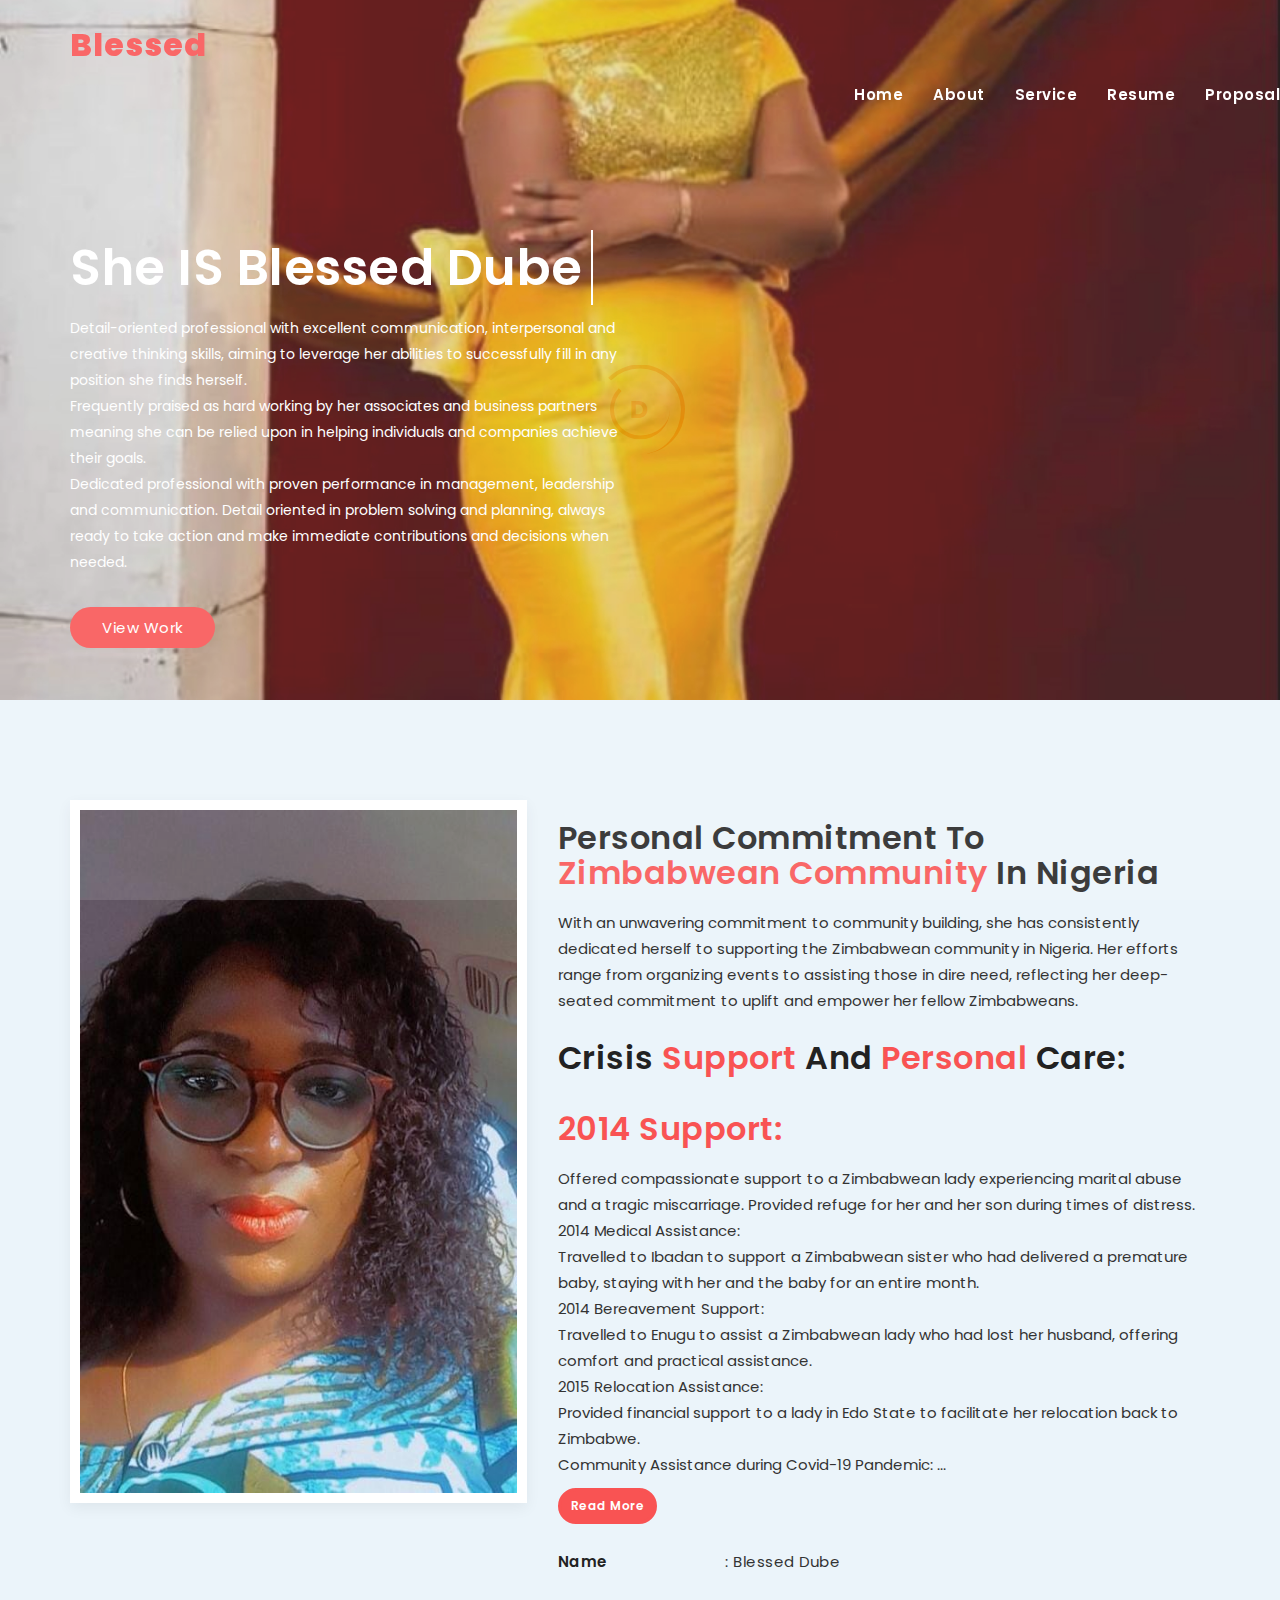
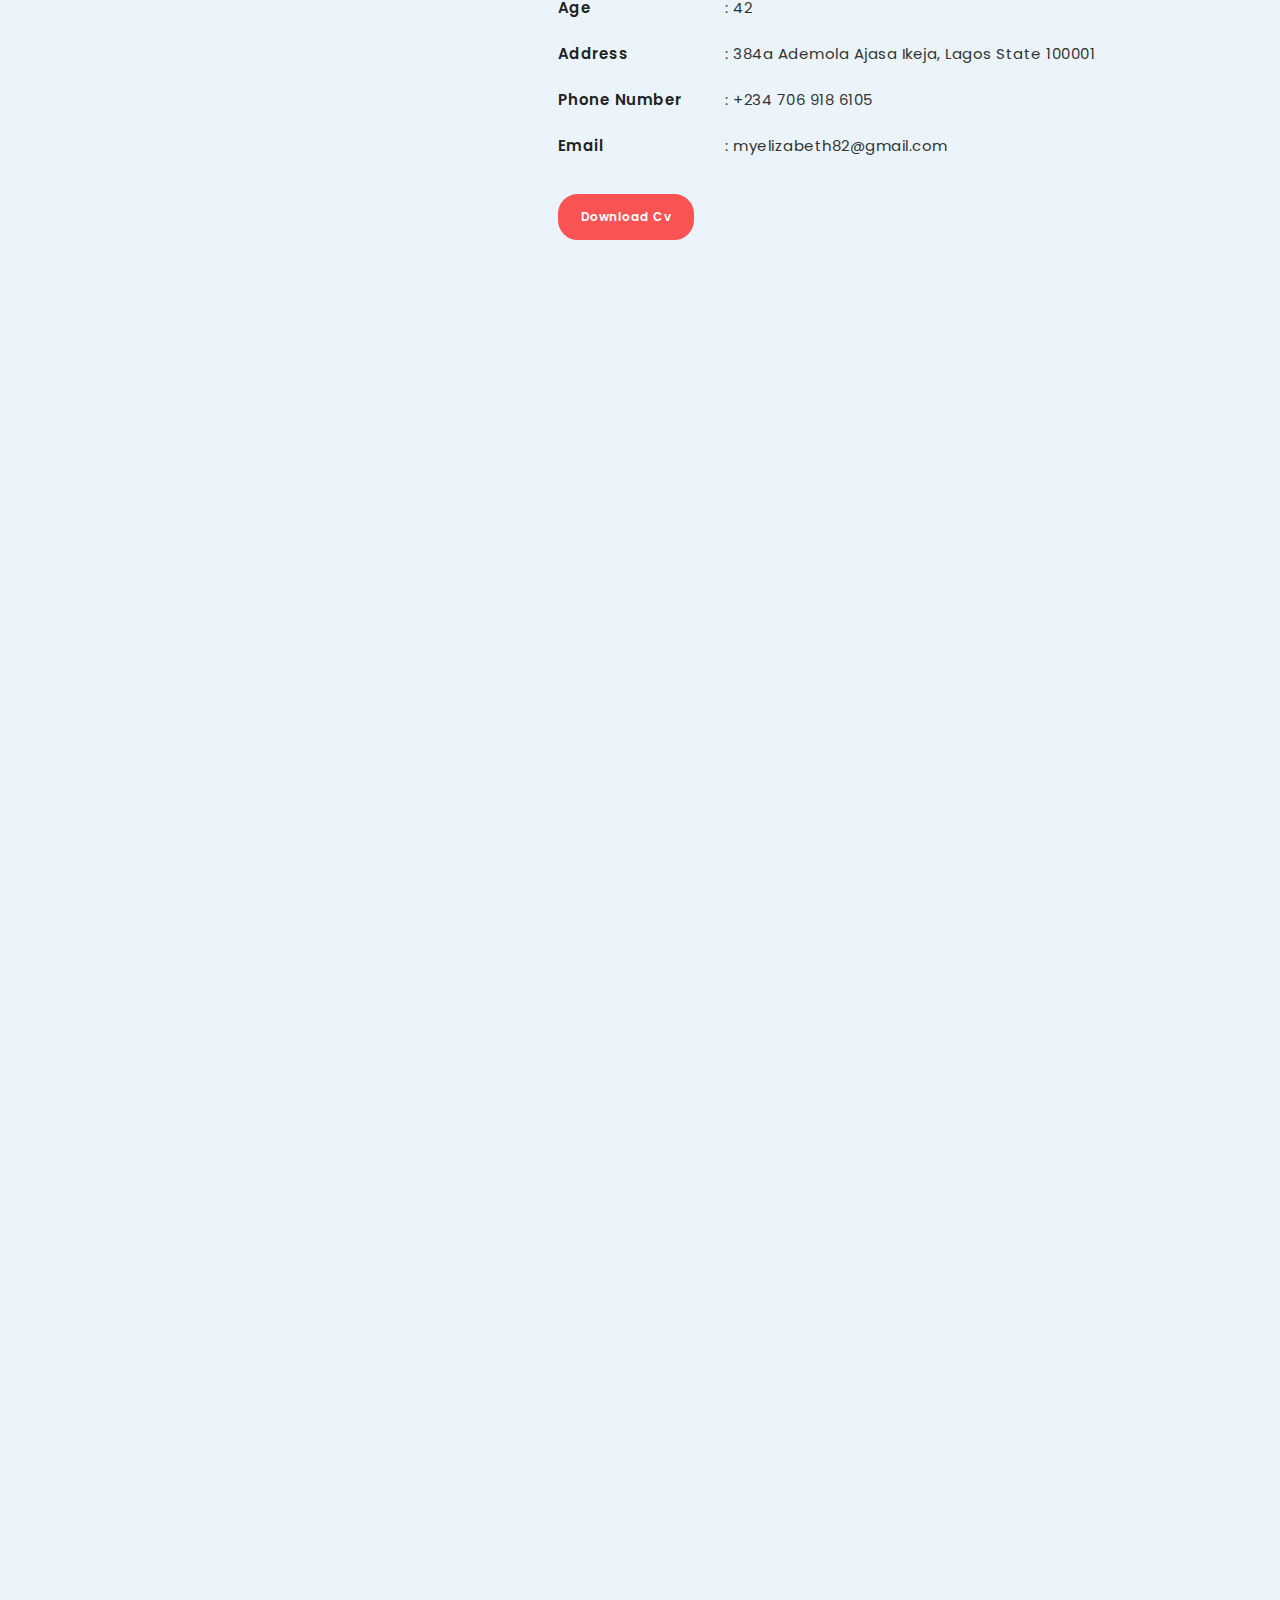
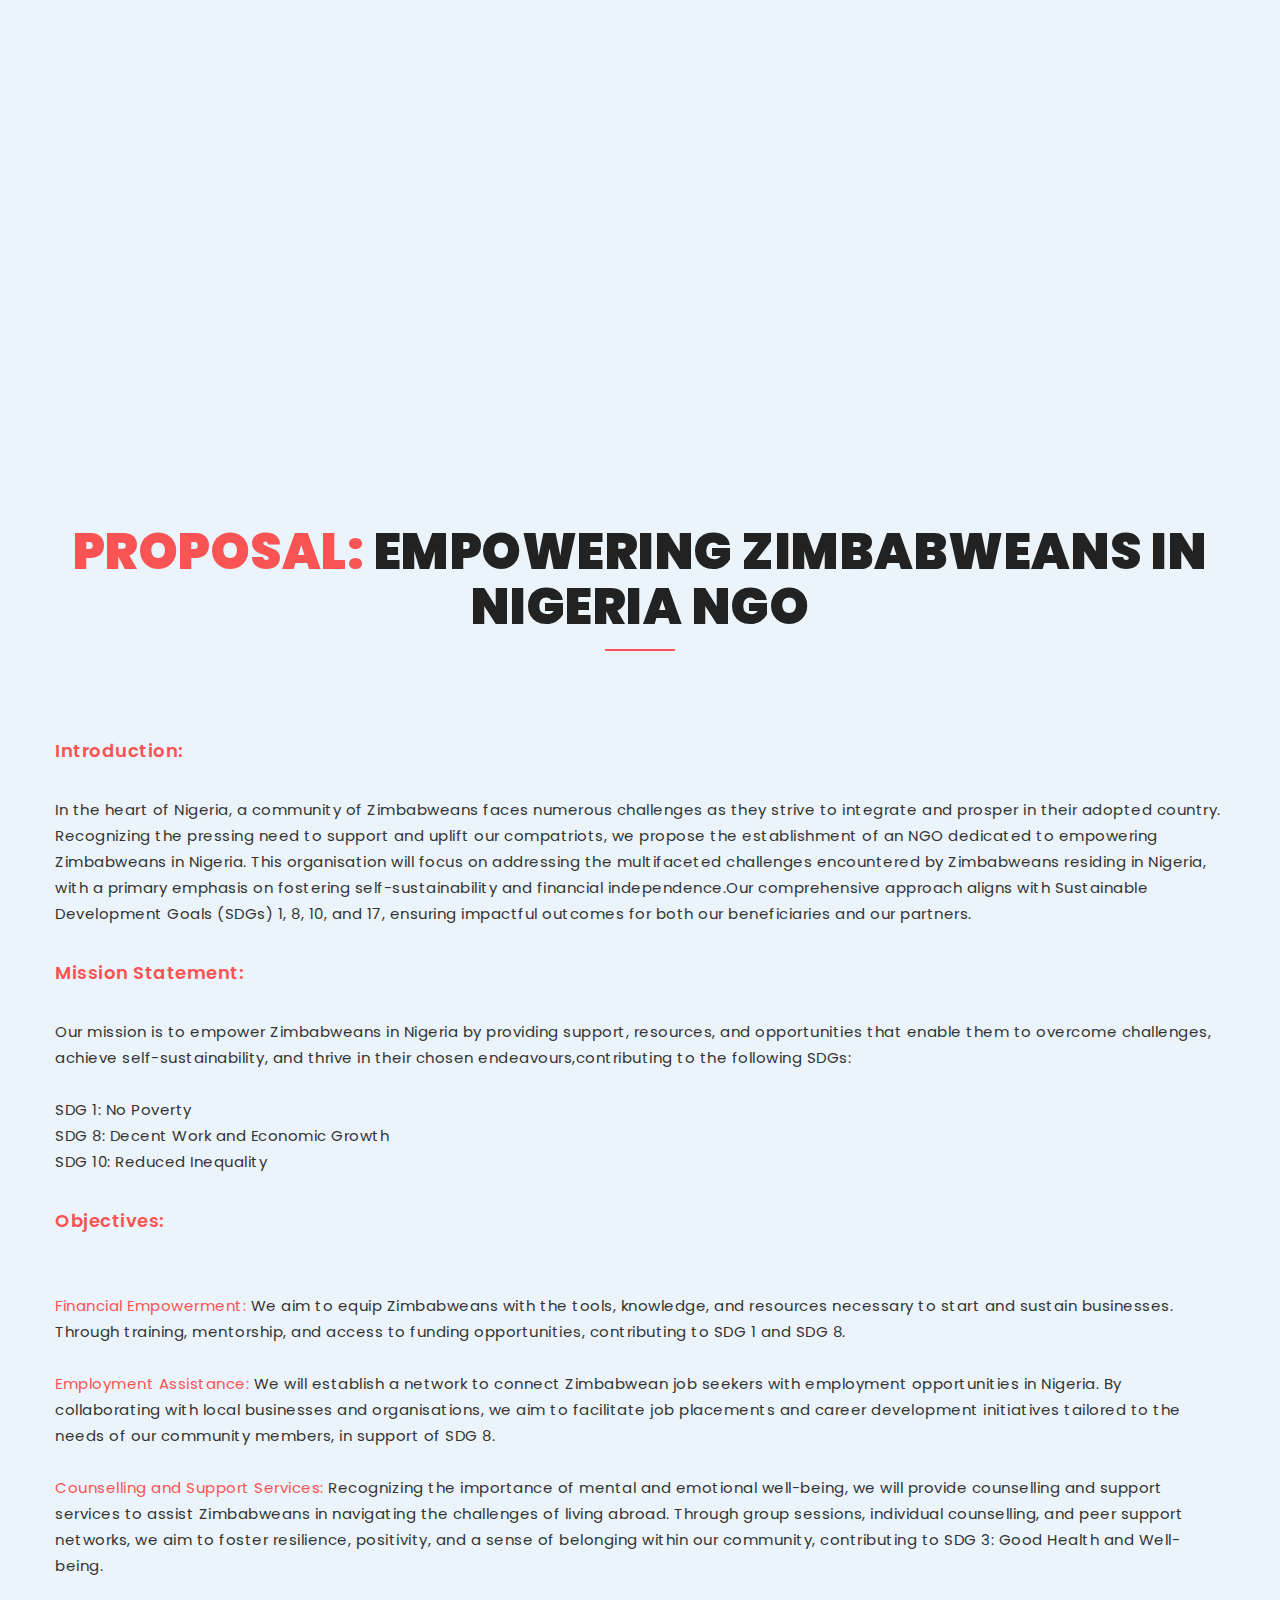
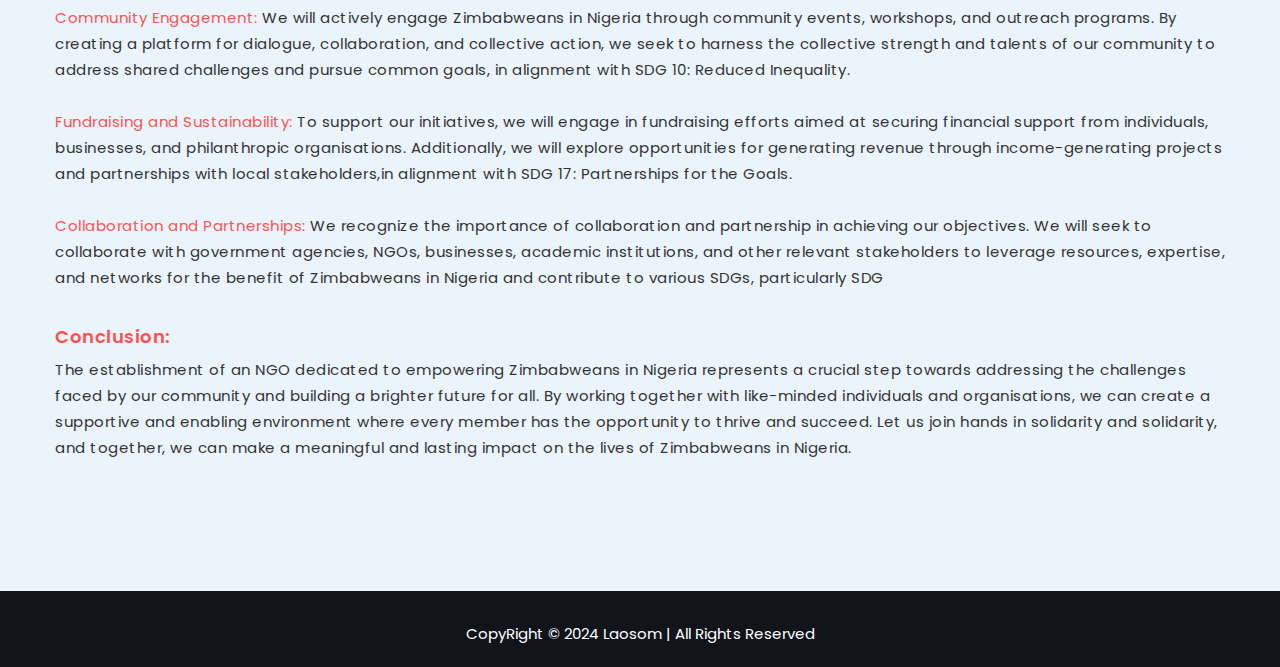
==== commit 804eee53: "index.html" ====
--- a/index.html
+++ b/index.html
@@ -169,7 +169,7 @@
 											<div class="col-md-12">
 												<div class="ct_about">
 												   <span> Age </span>
-												   : 28
+												   : 42
 												</div>
 											</div>
 											
